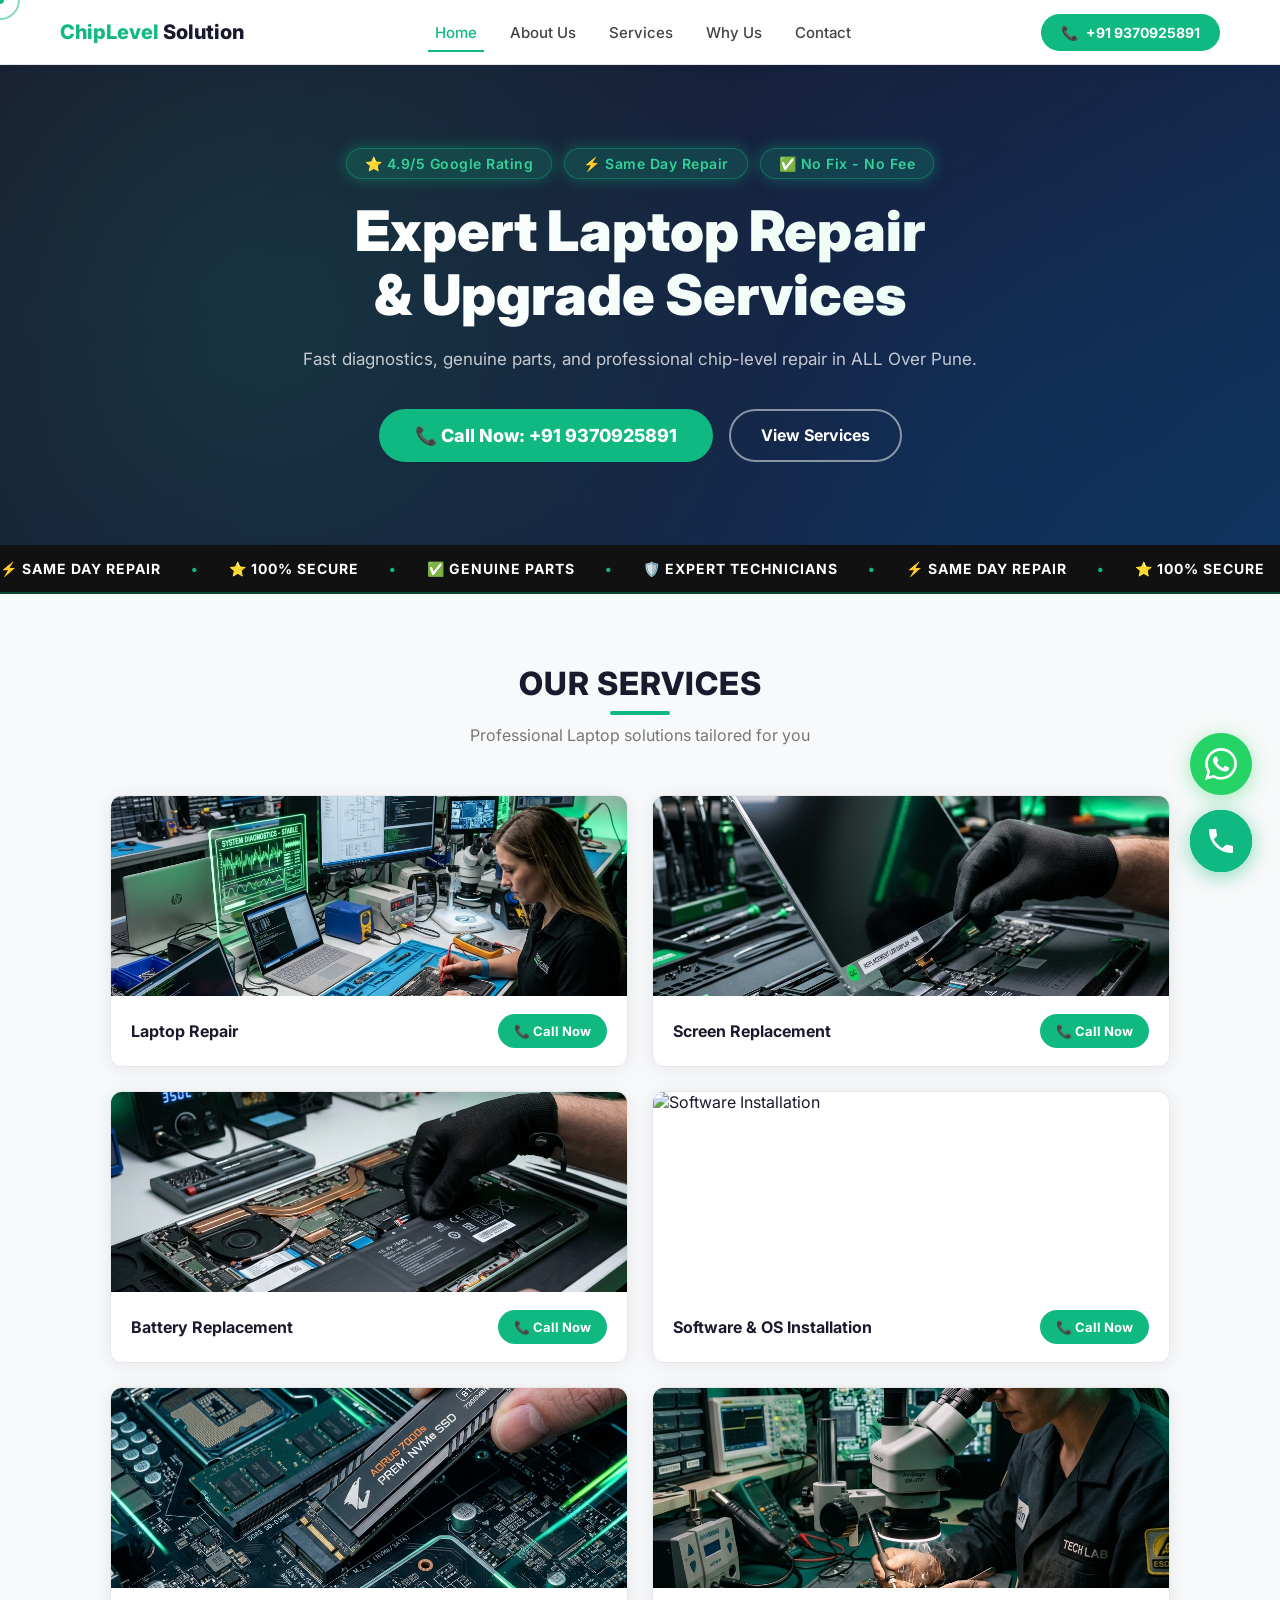
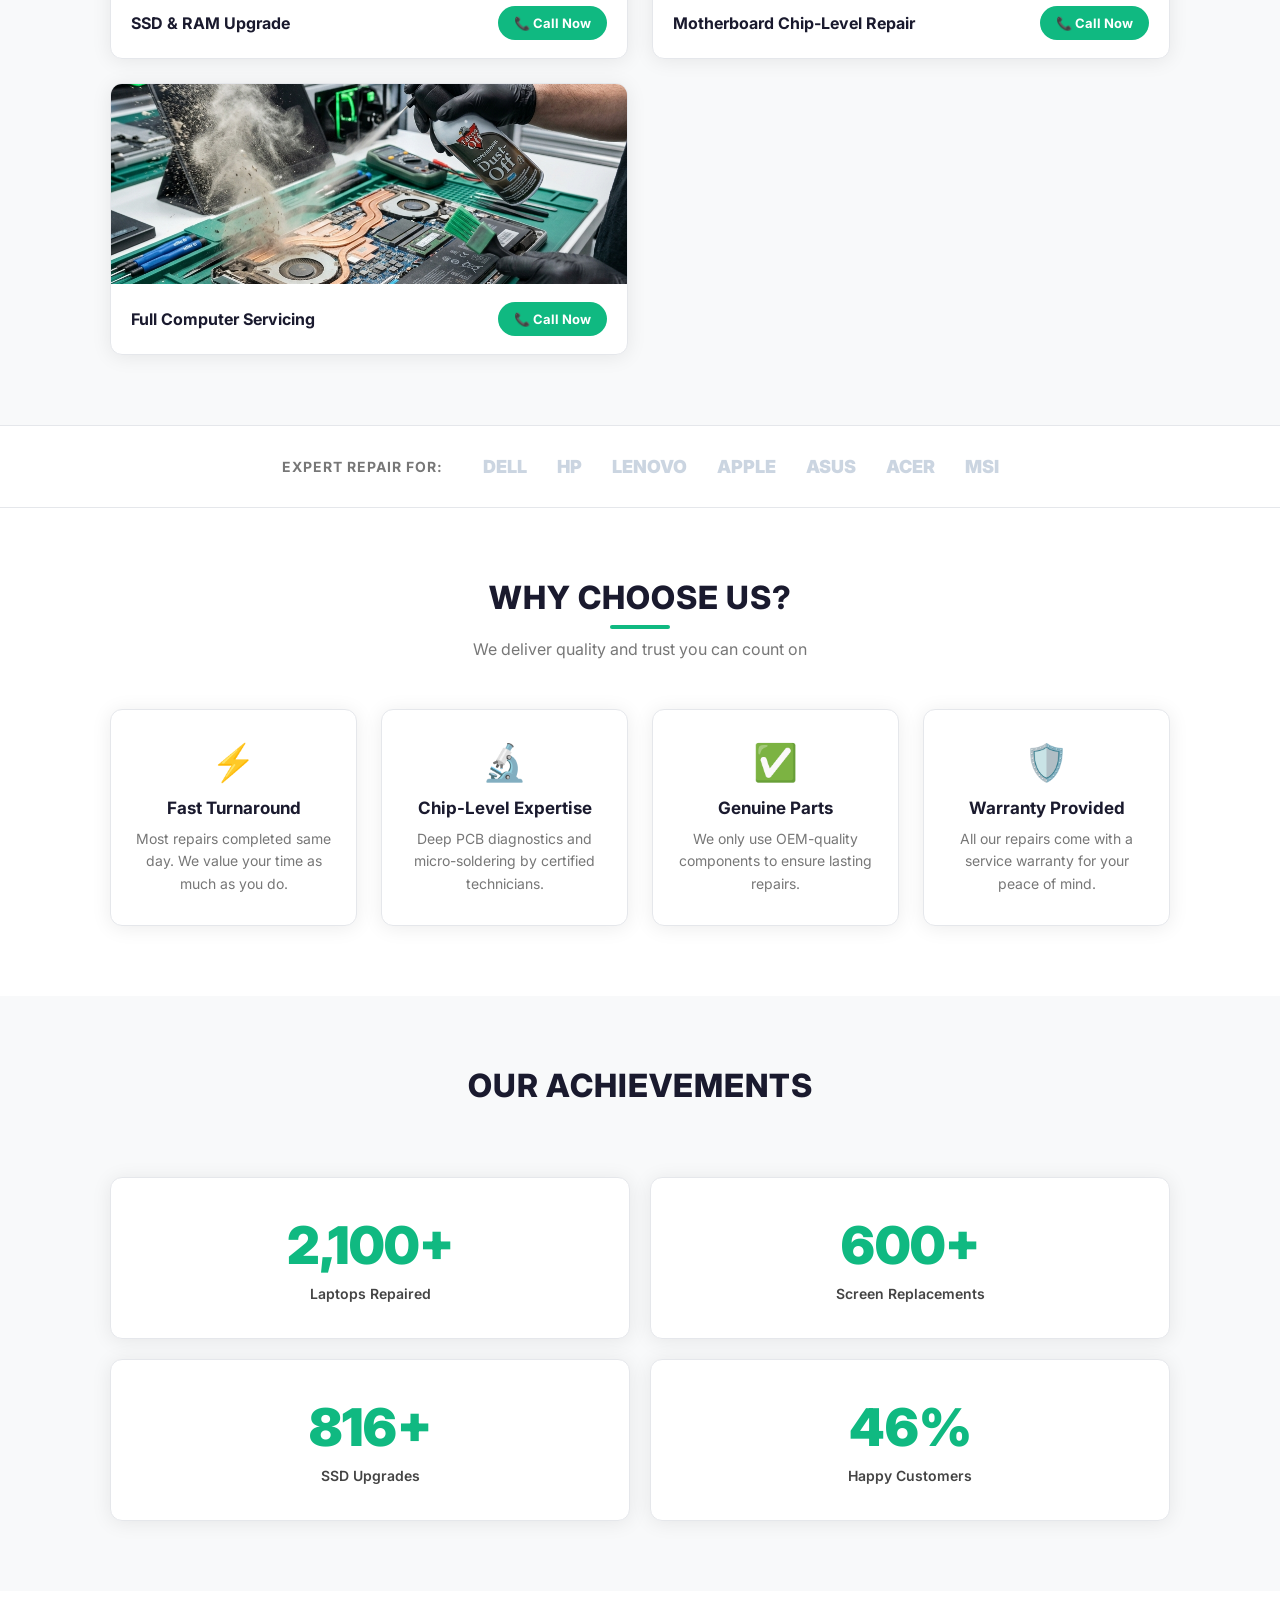
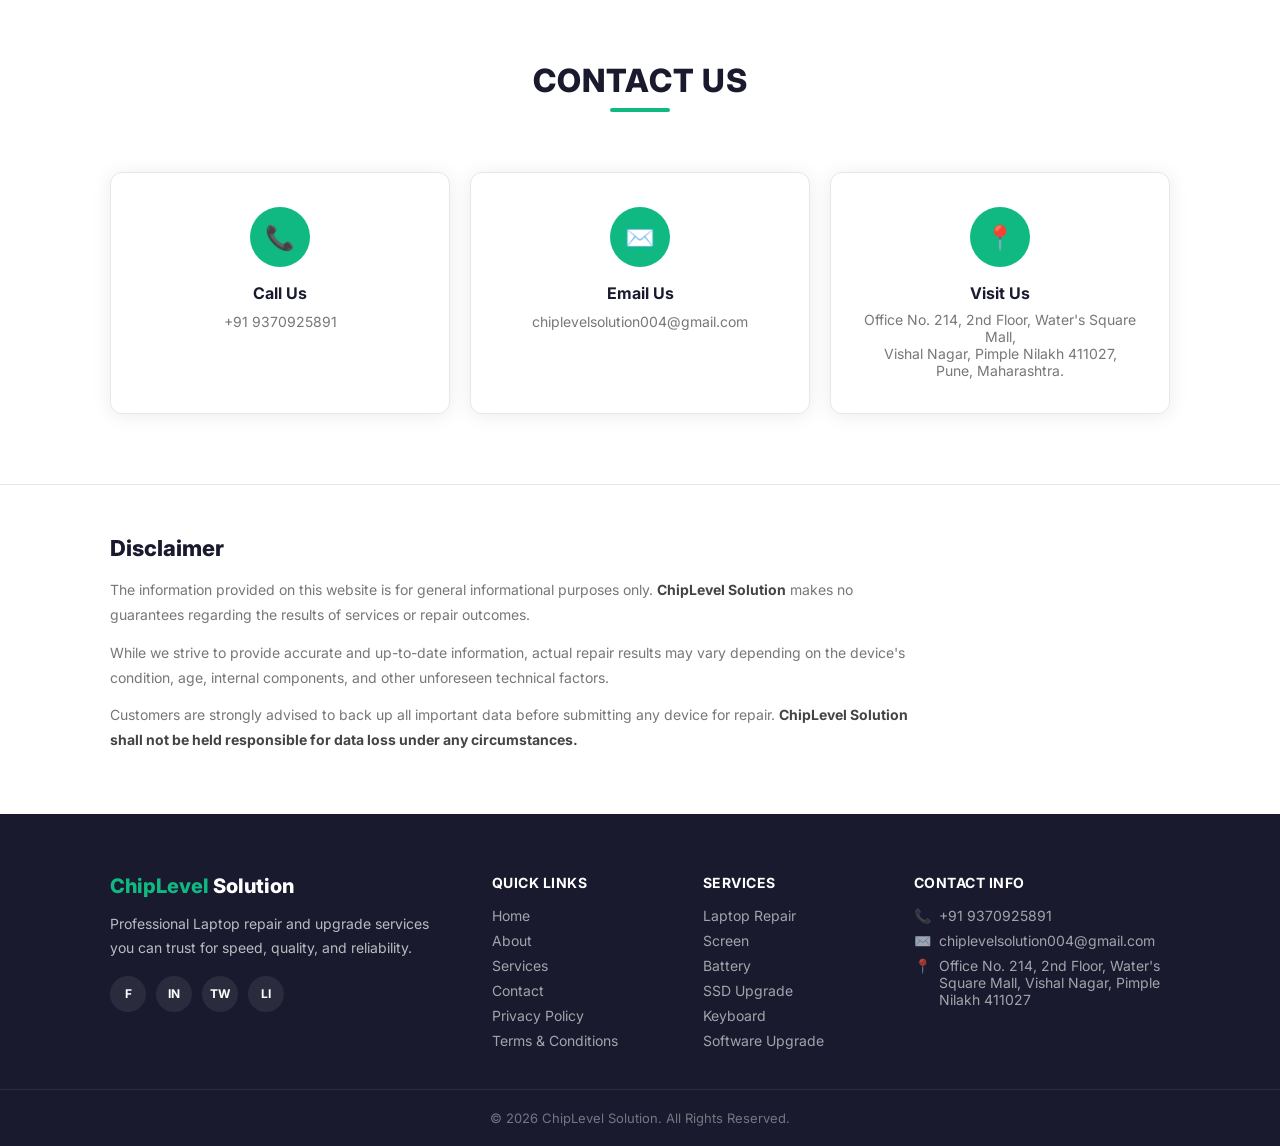
==== index.html @ a58db61e "Update index.html removing loading time" ====
<!DOCTYPE html>
<html lang="en">

<head>
    <meta charset="UTF-8">
    <meta name="viewport" content="width=device-width, initial-scale=1.0">
    <meta name="description"
        content="ChipLevel Solution - Professional Laptop Repair & Upgrade Services in Kothrud, Pune. Screen replacement, battery repair, motherboard fix and more.">
    <title>ChipLevel Solution - Expert Laptop Repair Pune</title>
    <link rel="stylesheet" href="style.css">
    <link rel="preconnect" href="https://fonts.googleapis.com">
    <link href="https://fonts.googleapis.com/css2?family=Inter:wght@400;500;600;700;800;900&display=swap"
        rel="stylesheet">
    <!-- AOS Animation CSS -->
    <link href="https://unpkg.com/aos@2.3.1/dist/aos.css" rel="stylesheet">
    <meta name="theme-color" content="#10b981">

    <!-- ✅ PASTE GOOGLE TAG HERE -->
    <script async src="https://www.googletagmanager.com/gtag/js?id=AW-18111789232"></script>
    <script>
        window.dataLayer = window.dataLayer || [];
        function gtag(){dataLayer.push(arguments);}
        gtag('js', new Date());
        gtag('config', 'AW-18111789232');
    </script>
</head>

<body>
    <!-- Scroll Progress -->
    <div id="scroll-progress"></div>

    <!-- Custom Cursor -->
    <div class="cursor-dot" id="cursor-dot"></div>
    <div class="cursor-outline" id="cursor-outline"></div>

    <!-- ===== NAVBAR ===== -->
    <header class="navbar" id="navbar">
        <div class="nav-container">
            <a href="#home" class="brand-logo">
                <span class="brand-primary">ChipLevel</span><span class="brand-secondary"> Solution</span>
            </a>
            <nav class="nav-links" id="nav-links">
                <a href="#home" class="nav-link active">Home</a>
                <a href="#about" class="nav-link">About Us</a>
                <a href="#services" class="nav-link">Services</a>
                <a href="#why-us" class="nav-link">Why Us</a>
                <a href="#contact" class="nav-link">Contact</a>
            </nav>
            <a href="tel:9370925891" class="nav-call-btn">
                <span class="call-icon">📞</span> +91 9370925891
            </a>
            <button class="hamburger" id="hamburger" aria-label="Toggle menu">
                <span></span><span></span><span></span>
            </button>
        </div>
    </header>

    <!-- ===== HERO ===== -->
    <section class="hero" id="home">
        <div id="particles-js" class="particles-container"></div>
        <div class="hero-bg-anim"></div>
        <div class="hero-overlay"></div>
        <div class="hero-content">
            <div class="hero-badges">
                <p class="hero-tagline" data-aos="fade-down" data-aos-delay="100">⭐ 4.9/5 Google Rating</p>
                <p class="hero-tagline" data-aos="fade-down" data-aos-delay="200">⚡ Same Day Repair</p>
                <p class="hero-tagline" data-aos="fade-down" data-aos-delay="300">✅ No Fix - No Fee</p>
            </div>
            <h1 data-aos="fade-up" data-aos-delay="400">Expert Laptop Repair<br>& Upgrade Services</h1>
            <p class="hero-sub" data-aos="fade-up" data-aos-delay="600">Fast diagnostics, genuine parts, and
                professional chip-level repair in ALL Over Pune.
            </p>
            <div class="hero-actions" data-aos="fade-up" data-aos-delay="800">
                <a href="tel:9370925891" class="btn-primary-call">📞 Call Now: +91 9370925891</a>
                <a href="#services" class="btn-outline">View Services</a>
            </div>
        </div>
    </section>

    <!-- ===== INFINITE MARQUEE ===== -->
    <div class="marquee-container">
        <div class="marquee-content">
            <span>⚡ SAME DAY REPAIR</span>
            <span class="dot">•</span>
            <span>⭐ 100% SECURE</span>
            <span class="dot">•</span>
            <span>✅ GENUINE PARTS</span>
            <span class="dot">•</span>
            <span>🛡️ EXPERT TECHNICIANS</span>
            <span class="dot">•</span>
            <span>⚡ SAME DAY REPAIR</span>
            <span class="dot">•</span>
            <span>⭐ 100% SECURE</span>
            <span class="dot">•</span>
            <span>✅ GENUINE PARTS</span>
            <span class="dot">•</span>
            <span>🛡️ EXPERT TECHNICIANS</span>
            <span class="dot">•</span>
        </div>
    </div>

    <!-- ===== OUR SERVICES ===== -->
    <section class="section bg-light" id="services">
        <div class="container">
            <div class="section-header" data-aos="fade-up">
                <h2>OUR SERVICES</h2>
                <p>Professional Laptop solutions tailored for you</p>
            </div>
            <div class="services-grid">
                <div class="service-card" data-aos="fade-up" data-aos-delay="100" data-tilt data-tilt-max="5"
                    data-tilt-glare="true" data-tilt-max-glare="0.2">
                    <img src="professional_general_repair_1777614000352.png"
                        alt="Laptop Repair">
                    <div class="service-info">
                        <h3>Laptop Repair</h3>
                        <a href="tel:9370925891" class="service-call-btn">📞 Call Now</a>
                    </div>
                </div>
                <div class="service-card" data-aos="fade-up" data-aos-delay="200" data-tilt data-tilt-max="5"
                    data-tilt-glare="true" data-tilt-max-glare="0.2">
                    <img src="professional_screen_replacement_1777613704036.png" alt="Screen Replacement">
                    <div class="service-info">
                        <h3>Screen Replacement</h3>
                        <a href="tel:9370925891" class="service-call-btn">📞 Call Now</a>
                    </div>
                </div>
                <div class="service-card" data-aos="fade-up" data-aos-delay="300" data-tilt data-tilt-max="5"
                    data-tilt-glare="true" data-tilt-max-glare="0.2">
                    <img src="professional_battery_repair_1777613832007.png" alt="Battery Repair">
                    <div class="service-info">
                        <h3>Battery Replacement</h3>
                        <a href="tel:9370925891" class="service-call-btn">📞 Call Now</a>
                    </div>
                </div>
                <div class="service-card" data-aos="fade-up" data-aos-delay="400" data-tilt data-tilt-max="5"
                    data-tilt-glare="true" data-tilt-max-glare="0.2">
                    <img src="https://images.unsplash.com/photo-1563206767-5b18f218e8de?w=400&h=250&fit=crop"
                        alt="Software Installation">
                    <div class="service-info">
                        <h3>Software & OS Installation</h3>
                        <a href="tel:9370925891" class="service-call-btn">📞 Call Now</a>
                    </div>
                </div>
                <div class="service-card" data-aos="fade-up" data-aos-delay="500" data-tilt data-tilt-max="5"
                    data-tilt-glare="true" data-tilt-max-glare="0.2">
                    <img src="professional_ssd_upgrade_1777613853849.png" alt="SSD Upgrade">
                    <div class="service-info">
                        <h3>SSD & RAM Upgrade</h3>
                        <a href="tel:9370925891" class="service-call-btn">📞 Call Now</a>
                    </div>
                </div>
                <div class="service-card" data-aos="fade-up" data-aos-delay="600" data-tilt data-tilt-max="5"
                    data-tilt-glare="true" data-tilt-max-glare="0.2">
                    <img src="professional_motherboard_repair_1777613925359.png" alt="Motherboard Chip-Level Repair">
                    <div class="service-info">
                        <h3>Motherboard Chip-Level Repair</h3>
                        <a href="tel:9370925891" class="service-call-btn">📞 Call Now</a>
                    </div>
                </div>
                <div class="service-card" data-aos="fade-up" data-aos-delay="700" data-tilt data-tilt-max="5"
                    data-tilt-glare="true" data-tilt-max-glare="0.2">
                    <img src="professional_servicing_1777613957988.png" alt="Computer Servicing">
                    <div class="service-info">
                        <h3>Full Computer Servicing</h3>
                        <a href="tel:9370925891" class="service-call-btn">📞 Call Now</a>
                    </div>
                </div>
            </div>
        </div>
    </section>

    <!-- ===== BRANDS WE REPAIR ===== -->
    <div class="brands-section">
        <div class="container">
            <div class="brands-wrapper">
                <span class="brands-title">Expert Repair For:</span>
                <div class="brands-grid">
                    <span>DELL</span>
                    <span>HP</span>
                    <span>LENOVO</span>
                    <span>APPLE</span>
                    <span>ASUS</span>
                    <span>ACER</span>
                    <span>MSI</span>
                </div>
            </div>
        </div>
    </div>

    <!-- ===== WHY US ===== -->
    <section class="section bg-white" id="why-us">
        <div class="container">
            <div class="section-header" data-aos="fade-up">
                <h2>WHY CHOOSE US?</h2>
                <p>We deliver quality and trust you can count on</p>
            </div>
            <div class="why-grid">
                <div class="why-card" data-aos="flip-left" data-aos-delay="100" data-tilt data-tilt-scale="1.05">
                    <div class="why-icon primary">⚡</div>
                    <h3>Fast Turnaround</h3>
                    <p>Most repairs completed same day. We value your time as much as you do.</p>
                </div>
                <div class="why-card" data-aos="flip-left" data-aos-delay="200" data-tilt data-tilt-scale="1.05">
                    <div class="why-icon primary">🔬</div>
                    <h3>Chip-Level Expertise</h3>
                    <p>Deep PCB diagnostics and micro-soldering by certified technicians.</p>
                </div>
                <div class="why-card" data-aos="flip-left" data-aos-delay="300" data-tilt data-tilt-scale="1.05">
                    <div class="why-icon primary">✅</div>
                    <h3>Genuine Parts</h3>
                    <p>We only use OEM-quality components to ensure lasting repairs.</p>
                </div>
                <div class="why-card" data-aos="flip-left" data-aos-delay="400" data-tilt data-tilt-scale="1.05">
                    <div class="why-icon primary">🛡️</div>
                    <h3>Warranty Provided</h3>
                    <p>All our repairs come with a service warranty for your peace of mind.</p>
                </div>
            </div>
        </div>
    </section>

    <!-- ===== ACHIEVEMENTS ===== -->
    <section class="section bg-light" id="about">
        <div class="container">
            <div class="section-header" data-aos="fade-up">
                <h2>OUR ACHIEVEMENTS</h2>
            </div>
            <div class="achievements-grid">
                <div class="achievement-card" data-aos="zoom-in" data-aos-delay="100">
                    <span class="achievement-num">5000+</span>
                    <p>Laptops Repaired</p>
                </div>
                <div class="achievement-card" data-aos="zoom-in" data-aos-delay="200">
                    <span class="achievement-num">1500+</span>
                    <p>Screen Replacements</p>
                </div>
                <div class="achievement-card" data-aos="zoom-in" data-aos-delay="300">
                    <span class="achievement-num">2000+</span>
                    <p>SSD Upgrades</p>
                </div>
                <div class="achievement-card" data-aos="zoom-in" data-aos-delay="400">
                    <span class="achievement-num">99%</span>
                    <p>Happy Customers</p>
                </div>
            </div>
        </div>
    </section>

    <!-- ===== CONTACT US ===== -->
    <section class="section bg-white" id="contact">
        <div class="container">
            <div class="section-header" data-aos="fade-up">
                <h2>CONTACT US</h2>
            </div>
            <div class="contact-grid">
                <div class="contact-card" data-aos="fade-up" data-aos-delay="100" data-tilt data-tilt-scale="1.05">
                    <div class="contact-icon-wrap primary">
                        <span>📞</span>
                    </div>
                    <h3>Call Us</h3>
                    <a href="tel:9370925891">+91 9370925891</a>
                </div>
                <div class="contact-card" data-aos="fade-up" data-aos-delay="200" data-tilt data-tilt-scale="1.05">
                    <div class="contact-icon-wrap primary">
                        <span>✉️</span>
                    </div>
                    <h3>Email Us</h3>
                    <a href="mailto:chiplevelsolution004@gmail.com">chiplevelsolution004@gmail.com</a>
                </div>
                <div class="contact-card" data-aos="fade-up" data-aos-delay="300" data-tilt data-tilt-scale="1.05">
                    <div class="contact-icon-wrap primary">
                        <span>📍</span>
                    </div>
                    <h3>Visit Us</h3>
                    <p>Office No. 214, 2nd Floor, Water's Square Mall,<br>Vishal Nagar, Pimple Nilakh 411027,<br>Pune, Maharashtra.</p>
                </div>
            </div>
        </div>
    </section>

    <!-- ===== DISCLAIMER ===== -->
    <section class="disclaimer-section" data-aos="fade-in">
        <div class="container">
            <h2>Disclaimer</h2>
            <p>The information provided on this website is for general informational purposes only. <strong>ChipLevel
                    Solution</strong> makes no guarantees regarding the results of services or repair outcomes.</p>
            <p>While we strive to provide accurate and up-to-date information, actual repair results may vary depending
                on the device's condition, age, internal components, and other unforeseen technical factors.</p>
            <p>Customers are strongly advised to back up all important data before submitting any device for repair.
                <strong>ChipLevel Solution shall not be held responsible for data loss under any circumstances.</strong>
            </p>
        </div>
    </section>

    <!-- ===== FOOTER ===== -->
    <footer class="site-footer">
        <div class="container footer-grid">
            <div class="footer-col" data-aos="fade-right" data-aos-delay="100">
                <h3 class="footer-brand"><span class="brand-primary">ChipLevel</span> Solution</h3>
                <p>Professional Laptop repair and upgrade services you can trust for speed, quality, and reliability.
                </p>
                <div class="social-links">
                    <a href="#" aria-label="Facebook">f</a>
                    <a href="#" aria-label="Instagram">in</a>
                    <a href="#" aria-label="Twitter">tw</a>
                    <a href="#" aria-label="LinkedIn">li</a>
                </div>
            </div>
            <div class="footer-col" data-aos="fade-right" data-aos-delay="200">
                <h4>Quick Links</h4>
                <ul>
                    <li><a href="#home">Home</a></li>
                    <li><a href="#about">About</a></li>
                    <li><a href="#services">Services</a></li>
                    <li><a href="#contact">Contact</a></li>
                    <li><a href="#">Privacy Policy</a></li>
                    <li><a href="#">Terms & Conditions</a></li>
                </ul>
            </div>
            <div class="footer-col" data-aos="fade-left" data-aos-delay="300">
                <h4>Services</h4>
                <ul>
                    <li>Laptop Repair</li>
                    <li>Screen</li>
                    <li>Battery</li>
                    <li>SSD Upgrade</li>
                    <li>Keyboard</li>
                    <li>Software Upgrade</li>
                </ul>
            </div>
            <div class="footer-col" data-aos="fade-left" data-aos-delay="400">
                <h4>Contact Info</h4>
                <ul class="contact-info-list">
                    <li><span>📞</span> <a href="tel:9370925891">+91 9370925891</a></li>
                    <li><span>✉️</span> <a
                            href="mailto:chiplevelsolution004@gmail.com">chiplevelsolution004@gmail.com</a></li>
                    <li><span>📍</span> Office No. 214, 2nd Floor, Water's Square Mall, Vishal Nagar, Pimple Nilakh 411027</li>
                </ul>
            </div>
        </div>
        <div class="footer-bottom">
            <p>© 2026 ChipLevel Solution. All Rights Reserved.</p>
        </div>
    </footer>

    <!-- ===== FLOATING BUTTONS ===== -->
    <div class="fab-container">
        <a href="https://wa.me/919370925891?text=Hello%20ChipLevel%20Solution,%20I%20need%20help%20with%20my%20laptop."
            class="fab-whatsapp" aria-label="Chat on WhatsApp">
            <span class="fab-icon">
                <svg xmlns="http://www.w3.org/2000/svg" width="32" height="32" viewBox="0 0 24 24" fill="white">
                    <path
                        d="M17.472 14.382c-.297-.149-1.758-.867-2.03-.967-.273-.099-.471-.148-.67.15-.197.297-.767.966-.94 1.164-.173.199-.347.223-.644.075-.297-.15-1.255-.463-2.39-1.475-.883-.788-1.48-1.761-1.653-2.059-.173-.297-.018-.458.13-.606.134-.133.298-.347.446-.52.149-.174.198-.298.298-.497.099-.198.05-.371-.025-.52-.075-.149-.669-1.612-.916-2.207-.242-.579-.487-.5-.669-.51-.173-.008-.371-.01-.57-.01-.198 0-.52.074-.792.372-.272.297-1.04 1.016-1.04 2.479 0 1.462 1.065 2.875 1.213 3.074.149.198 2.096 3.2 5.077 4.487.709.306 1.262.489 1.694.625.712.227 1.36.195 1.871.118.571-.085 1.758-.719 2.006-1.413.248-.694.248-1.289.173-1.413-.074-.124-.272-.198-.57-.347m-5.421 7.403h-.004a9.87 9.87 0 01-5.031-1.378l-.361-.214-3.741.982.998-3.648-.235-.374a9.86 9.86 0 01-1.51-5.26c.001-5.45 4.436-9.884 9.888-9.884 2.64 0 5.122 1.03 6.988 2.898a9.825 9.825 0 012.893 6.994c-.003 5.45-4.437 9.884-9.885 9.884m8.413-18.297A11.815 11.815 0 0012.05 0C5.495 0 .16 5.335.157 11.892c0 2.096.547 4.142 1.588 5.945L.057 24l6.305-1.654a11.882 11.882 0 005.683 1.448h.005c6.554 0 11.89-5.335 11.893-11.893a11.821 11.821 0 00-3.48-8.413Z" />
                </svg>
            </span>
        </a>
        <a href="tel:9370925891" class="fab-call" id="fab-call" aria-label="Call Now">
            <span class="fab-icon">
                <svg xmlns="http://www.w3.org/2000/svg" width="28" height="28" viewBox="0 0 24 24" fill="white">
                    <path d="M20 15.5c-1.2 0-2.4-.2-3.6-.6-.3-.1-.7 0-1 .2l-2.2 2.2c-2.8-1.4-5.1-3.8-6.6-6.6l2.2-2.2c.3-.3.4-.7.2-1-.3-1.1-.5-2.3-.5-3.5 0-.6-.4-1-1-1H4c-.6 0-1 .4-1 1 0 9.4 7.6 17 17 17 .6 0 1-.4 1-1v-3.5c0-.6-.4-1-1-1z"/>
                </svg>
            </span>
            <span class="fab-ripple"></span>
            <span class="fab-ripple delay"></span>
        </a>
    </div>

    <!-- Scripts -->
    <!-- AOS JS -->
    <script src="https://unpkg.com/aos@2.3.1/dist/aos.js"></script>
    <!-- Vanilla Tilt JS -->
    <script src="https://cdnjs.cloudflare.com/ajax/libs/vanilla-tilt/1.8.0/vanilla-tilt.min.js"></script>
    <!-- Particles JS -->
    <script src="https://cdn.jsdelivr.net/particles.js/2.0.0/particles.min.js"></script>
    <!-- GSAP for magnetic hover -->
    <script src="https://cdnjs.cloudflare.com/ajax/libs/gsap/3.12.2/gsap.min.js"></script>
    <!-- Custom JS -->
    <script src="script.js"></script>
</body>

</html>
---- style.css ----
/* ============================
   CHIPLEVEL SOLUTION - STYLE.CSS
   ============================= */

@import url('https://fonts.googleapis.com/css2?family=Inter:wght@400;500;600;700;800;900&display=swap');

* {
    margin: 0;
    padding: 0;
    box-sizing: border-box;
    scroll-behavior: smooth;
}

html, body {
    max-width: 100%;
    overflow-x: hidden;
}

:root {
    --primary: #10b981;
    --primary-dark: #059669;
    --primary-light: #ecfdf5;
    --white: #ffffff;
    --light: #f8f9fa;
    --text-dark: #1a1a2e;
    --text-mid: #444;
    --text-light: #777;
    --border: #e5e7eb;
    --shadow: 0 2px 20px rgba(0, 0, 0, 0.08);
    --shadow-hover: 0 8px 30px rgba(0, 0, 0, 0.14);
    --radius: 12px;
}

body {
    font-family: 'Inter', sans-serif;
    color: var(--text-dark);
    background: var(--white);
    overflow-x: hidden;
}

/* ===== UTILITIES ===== */
.container {
    max-width: 1100px;
    margin: 0 auto;
    padding: 0 20px;
}

.section {
    padding: 70px 0;
}

.bg-light {
    background: var(--light);
}

.bg-white {
    background: var(--white);
}

.section-header {
    text-align: center;
    margin-bottom: 50px;
}

.section-header h2 {
    font-size: 32px;
    font-weight: 800;
    color: var(--text-dark);
    letter-spacing: 1px;
    margin-bottom: 10px;
}

.section-header p {
    color: var(--text-light);
    font-size: 16px;
}

/* ===== NAVBAR ===== */
.navbar {
    position: sticky;
    top: 0;
    z-index: 1000;
    background: var(--white);
    border-bottom: 1px solid var(--border);
    box-shadow: 0 1px 10px rgba(0, 0, 0, 0.06);
}

.nav-container {
    max-width: 1200px;
    margin: 0 auto;
    padding: 0 20px;
    display: flex;
    align-items: center;
    justify-content: space-between;
    height: 64px;
}

.brand-logo {
    text-decoration: none;
    font-size: 20px;
    font-weight: 800;
}

.brand-primary {
    color: var(--primary);
}

.brand-secondary {
    color: var(--text-dark);
}

.nav-links {
    display: flex;
    gap: 5px;
}

.nav-link {
    text-decoration: none;
    color: var(--text-mid);
    font-size: 15px;
    font-weight: 500;
    padding: 8px 14px;
    border-radius: 6px;
    transition: all 0.2s;
}

.nav-link:hover,
.nav-link.active {
    color: var(--primary);
}

.nav-link {
    position: relative;
}

.nav-link::after {
    content: '';
    position: absolute;
    width: 0;
    height: 2px;
    bottom: -2px;
    left: 50%;
    background-color: var(--primary);
    transition: all 0.3s cubic-bezier(0.25, 1, 0.5, 1);
    transform: translateX(-50%);
}

.nav-link:hover::after,
.nav-link.active::after {
    width: 80%;
}

.nav-call-btn {
    display: inline-flex;
    align-items: center;
    gap: 8px;
    background: var(--primary);
    color: white;
    text-decoration: none;
    font-weight: 700;
    font-size: 14px;
    padding: 10px 20px;
    border-radius: 50px;
    transition: background 0.2s, transform 0.2s;
    white-space: nowrap;
}

.nav-call-btn:hover {
    background: var(--primary-dark);
    transform: translateY(-1px);
}

.hamburger {
    display: none;
    flex-direction: column;
    gap: 5px;
    background: none;
    border: none;
    cursor: pointer;
    padding: 5px;
}

.hamburger span {
    display: block;
    width: 24px;
    height: 2px;
    background: var(--text-dark);
    border-radius: 2px;
    transition: 0.3s;
}

/* ===== HERO ===== */
.hero {
    position: relative;
    min-height: 480px;
    display: flex;
    align-items: center;
    justify-content: center;
    background: linear-gradient(135deg, #1a1a2e 0%, #16213e 60%, #0f3460 100%);
    text-align: center;
    padding: 80px 20px;
    overflow: hidden;
}

.hero-bg-anim {
    position: absolute;
    inset: -5%;
    width: 110%;
    height: 110%;
    background: url('https://images.unsplash.com/photo-1588872657578-7efd1f1555ed?w=1400&fit=crop') center/cover no-repeat;
    opacity: 0.15;
    animation: zoomBg 20s infinite alternate linear;
}

@keyframes zoomBg {
    from {
        transform: scale(1);
    }

    to {
        transform: scale(1.15);
    }
}

.hero-overlay {
    position: absolute;
    inset: 0;
    background: radial-gradient(circle at 20% 50%, rgba(16, 185, 129, 0.15) 0%, transparent 50%),
        radial-gradient(circle at 80% 80%, rgba(15, 52, 96, 0.5) 0%, transparent 50%);
    z-index: 0;
    animation: pulseOverlay 8s infinite alternate ease-in-out;
}

@keyframes pulseOverlay {
    from {
        opacity: 0.5;
    }

    to {
        opacity: 1;
    }
}

.hero-content {
    position: relative;
    z-index: 1;
    max-width: 750px;
}

.hero-badges {
    display: flex;
    flex-wrap: wrap;
    gap: 12px;
    justify-content: center;
    margin-bottom: 20px;
}

.hero-tagline {
    display: inline-block;
    background: rgba(16, 185, 129, 0.2);
    border: 1px solid rgba(16, 185, 129, 0.4);
    color: #34d399;
    font-size: 14px;
    font-weight: 600;
    padding: 6px 18px;
    border-radius: 50px;
    letter-spacing: 0.5px;
    box-shadow: 0 0 15px rgba(16, 185, 129, 0.4);
    animation: floatingTag 3s ease-in-out infinite;
}

.hero-tagline:nth-child(2) {
    animation-delay: 1.5s;
}

@keyframes floatingTag {
    0% {
        transform: translateY(0);
    }

    50% {
        transform: translateY(-5px);
    }

    100% {
        transform: translateY(0);
    }
}

.hero-content h1 {
    font-size: clamp(32px, 6vw, 56px);
    font-weight: 900;
    line-height: 1.15;
    margin-bottom: 18px;

    background: linear-gradient(90deg, #fff, #ecfdf5, #a7f3d0, #fff);
    background-size: 300% 100%;
    -webkit-background-clip: text;
    background-clip: text;
    -webkit-text-fill-color: transparent;
    animation: textShine 8s infinite linear;
}

@keyframes textShine {
    0% {
        background-position: 100% 50%;
    }

    100% {
        background-position: -200% 50%;
    }
}

.hero-sub {
    color: rgba(255, 255, 255, 0.75);
    font-size: 17px;
    margin-bottom: 36px;
    line-height: 1.6;
}

.hero-actions {
    display: flex;
    gap: 16px;
    justify-content: center;
    flex-wrap: wrap;
}

.btn-primary-call {
    display: inline-flex;
    align-items: center;
    gap: 8px;
    background: var(--primary);
    color: white;
    text-decoration: none;
    font-weight: 800;
    font-size: 18px;
    padding: 16px 36px;
    border-radius: 50px;
    animation: heroPulse 1.4s infinite;
    transition: background 0.2s;
}

.btn-primary-call:hover {
    background: var(--primary-dark);
}

@keyframes heroPulse {
    0% {
        box-shadow: 0 0 0 0 rgba(16, 185, 129, 0.7);
        transform: scale(1);
    }

    50% {
        box-shadow: 0 0 0 18px rgba(16, 185, 129, 0);
        transform: scale(1.04);
    }

    100% {
        box-shadow: 0 0 0 0 rgba(16, 185, 129, 0);
        transform: scale(1);
    }
}

.btn-outline {
    display: inline-flex;
    align-items: center;
    gap: 8px;
    border: 2px solid rgba(255, 255, 255, 0.5);
    color: white;
    text-decoration: none;
    font-weight: 700;
    font-size: 16px;
    padding: 14px 30px;
    border-radius: 50px;
    transition: all 0.2s;
}

.btn-outline:hover {
    background: rgba(255, 255, 255, 0.15);
    border-color: white;
}

/* ===== SERVICES GRID ===== */
.services-grid {
    display: grid;
    grid-template-columns: repeat(2, 1fr);
    gap: 24px;
}

.service-card {
    background: var(--white);
    border-radius: var(--radius);
    overflow: hidden;
    box-shadow: var(--shadow);
    border: 1px solid var(--border);
    transition: box-shadow 0.3s, transform 0.3s;
}

.service-card:hover {
    box-shadow: var(--shadow-hover);
    transform: translateY(-4px);
}

.service-card img {
    width: 100%;
    height: 200px;
    object-fit: cover;
    display: block;
    transition: transform 0.6s cubic-bezier(0.25, 1, 0.5, 1);
}

.service-card:hover img {
    transform: scale(1.08);
}

.service-info {
    padding: 18px 20px;
    display: flex;
    align-items: center;
    justify-content: space-between;
    flex-wrap: wrap;
    gap: 12px;
}

.service-info h3 {
    font-size: 16px;
    font-weight: 700;
    color: var(--text-dark);
}

.service-call-btn {
    display: inline-flex;
    align-items: center;
    gap: 6px;
    background: var(--primary);
    color: white;
    text-decoration: none;
    font-size: 13px;
    font-weight: 700;
    padding: 9px 16px;
    border-radius: 50px;
    transition: background 0.2s, transform 0.2s;
    white-space: nowrap;
}

.service-call-btn:hover {
    background: var(--primary-dark);
    transform: scale(1.04);
}

/* ===== BRANDS BAR ===== */
.brands-section {
    background: var(--white);
    padding: 30px 0;
    border-top: 1px solid var(--border);
    border-bottom: 1px solid var(--border);
}

.brands-wrapper {
    display: flex;
    align-items: center;
    justify-content: center;
    gap: 40px;
    flex-wrap: wrap;
}

.brands-title {
    font-size: 14px;
    font-weight: 700;
    color: var(--text-light);
    text-transform: uppercase;
    letter-spacing: 1px;
}

.brands-grid {
    display: flex;
    gap: 30px;
    align-items: center;
    flex-wrap: wrap;
    justify-content: center;
}

.brands-grid span {
    font-size: 18px;
    font-weight: 900;
    color: #cbd5e1;
    transition: color 0.3s;
    user-select: none;
}

.brands-grid span:hover {
    color: var(--primary);
}

@media (max-width: 768px) {
    .brands-wrapper {
        flex-direction: column;
        gap: 20px;
    }
}

/* ===== WHY US ===== */
.why-grid {
    display: grid;
    grid-template-columns: repeat(auto-fit, minmax(220px, 1fr));
    gap: 24px;
}

.why-card {
    background: var(--white);
    border: 1px solid var(--border);
    border-radius: var(--radius);
    padding: 30px 24px;
    text-align: center;
    box-shadow: var(--shadow);
    transition: transform 0.3s, box-shadow 0.3s;
}

.why-card:hover {
    transform: translateY(-4px);
    box-shadow: var(--shadow-hover);
}

.why-icon {
    font-size: 36px;
    margin-bottom: 14px;
}

.why-card h3 {
    font-size: 17px;
    font-weight: 700;
    margin-bottom: 10px;
    color: var(--text-dark);
}

.why-card p {
    font-size: 14px;
    color: var(--text-light);
    line-height: 1.6;
}

/* ===== ACHIEVEMENTS ===== */
.achievements-grid {
    display: grid;
    grid-template-columns: repeat(2, 1fr);
    gap: 20px;
}

.achievement-card {
    background: var(--white);
    border: 1px solid var(--border);
    border-radius: var(--radius);
    padding: 36px 20px;
    text-align: center;
    box-shadow: var(--shadow);
    transition: transform 0.3s;
}

.achievement-card:hover {
    transform: translateY(-3px);
}

.achievement-num {
    display: block;
    font-size: clamp(36px, 6vw, 52px);
    font-weight: 900;
    color: var(--primary);
    margin-bottom: 8px;
}

.achievement-card p {
    font-size: 14px;
    color: var(--text-mid);
    font-weight: 600;
}

/* ===== CONTACT ===== */
.contact-grid {
    display: grid;
    grid-template-columns: repeat(auto-fit, minmax(220px, 1fr));
    gap: 20px;
}

.contact-card {
    background: var(--white);
    border: 1px solid var(--border);
    border-radius: var(--radius);
    padding: 34px 20px;
    text-align: center;
    box-shadow: var(--shadow);
    transition: transform 0.3s;
}

.contact-card:hover {
    transform: translateY(-3px);
}

.contact-icon-wrap {
    width: 60px;
    height: 60px;
    border-radius: 50%;
    display: flex;
    align-items: center;
    justify-content: center;
    font-size: 24px;
    margin: 0 auto 16px;
}

.contact-icon-wrap.primary {
    background: var(--primary);
}

.contact-card h3 {
    font-size: 16px;
    font-weight: 700;
    margin-bottom: 8px;
    color: var(--text-dark);
}

.contact-card a,
.contact-card p {
    color: var(--text-light);
    font-size: 14px;
    text-decoration: none;
}

.contact-card a:hover {
    color: var(--primary);
}

/* ===== DISCLAIMER ===== */
.disclaimer-section {
    padding: 50px 0;
    background: #fff;
    border-top: 1px solid var(--border);
}

.disclaimer-section h2 {
    font-size: 22px;
    font-weight: 800;
    margin-bottom: 16px;
    color: var(--text-dark);
}

.disclaimer-section p {
    font-size: 14px;
    color: var(--text-light);
    line-height: 1.8;
    margin-bottom: 12px;
    max-width: 800px;
}

.disclaimer-section strong {
    color: var(--text-mid);
}

/* ===== FOOTER ===== */
.site-footer {
    background: #1a1a2e;
    color: rgba(255, 255, 255, 0.7);
    padding: 60px 0 0;
}

.footer-grid {
    display: grid;
    grid-template-columns: 2fr 1fr 1fr 1.5fr;
    gap: 40px;
    padding-bottom: 40px;
}

.footer-brand {
    font-size: 20px;
    font-weight: 800;
    margin-bottom: 14px;
    color: white;
}

.footer-col p {
    font-size: 14px;
    line-height: 1.7;
    margin-bottom: 16px;
}

.social-links {
    display: flex;
    gap: 10px;
}

.social-links a {
    width: 36px;
    height: 36px;
    background: rgba(255, 255, 255, 0.08);
    border-radius: 50%;
    display: flex;
    align-items: center;
    justify-content: center;
    text-decoration: none;
    color: white;
    font-size: 12px;
    font-weight: 700;
    transition: background 0.2s;
    text-transform: uppercase;
}

.social-links a:hover {
    background: var(--primary);
}

.footer-col h4 {
    font-size: 14px;
    font-weight: 700;
    color: white;
    margin-bottom: 16px;
    text-transform: uppercase;
    letter-spacing: 0.5px;
}

.footer-col ul {
    list-style: none;
    display: flex;
    flex-direction: column;
    gap: 8px;
}

.footer-col ul li,
.footer-col ul li a {
    font-size: 14px;
    color: rgba(255, 255, 255, 0.6);
    text-decoration: none;
    transition: color 0.2s;
}

.footer-col ul li a:hover {
    color: var(--primary);
}

.contact-info-list li {
    display: flex;
    gap: 8px;
    align-items: flex-start;
}

.contact-info-list span {
    font-size: 14px;
}

.footer-bottom {
    border-top: 1px solid rgba(255, 255, 255, 0.08);
    text-align: center;
    padding: 20px;
    font-size: 13px;
    color: rgba(255, 255, 255, 0.4);
}

/* ===== FLOATING BUTTONS ===== */
.fab-container {
    position: fixed;
    bottom: 28px;
    right: 28px;
    z-index: 9999;
    display: flex;
    flex-direction: column;
    gap: 15px;
}

.fab-call,
.fab-whatsapp {
    width: 62px;
    height: 62px;
    border-radius: 50%;
    display: flex;
    align-items: center;
    justify-content: center;
    text-decoration: none;
    transition: transform 0.3s;
    box-shadow: 0 4px 20px rgba(0, 0, 0, 0.2);
}

.fab-call {
    background: var(--primary);
    box-shadow: 0 4px 20px rgba(16, 185, 129, 0.5);
    animation: fabPop 0.5s ease 1s both, fabBounce 1.6s ease 1.5s infinite;
    position: relative;
}

.fab-whatsapp {
    background: #25d366;
    box-shadow: 0 4px 20px rgba(37, 211, 102, 0.4);
    position: relative;
}

.fab-call:hover,
.fab-whatsapp:hover {
    transform: scale(1.1);
}

.fab-icon {
    display: flex;
    align-items: center;
    justify-content: center;
    font-size: 26px;
    line-height: 1;
}

.fab-icon svg {
    width: 32px;
    height: 32px;
}

.fab-ripple {
    position: absolute;
    width: 100%;
    height: 100%;
    border-radius: 50%;
    border: 2px solid var(--primary);
    animation: ripple 1.6s infinite;
}

.fab-ripple.delay {
    animation-delay: 0.6s;
}

@keyframes fabBounce {

    0%,
    100% {
        transform: scale(1);
    }

    50% {
        transform: scale(1.1);
    }
}

@keyframes ripple {
    0% {
        transform: scale(1);
        opacity: 0.8;
    }

    100% {
        transform: scale(2.2);
        opacity: 0;
    }
}

/* ===== ANIMATIONS ===== */

/* Section heading animated red underline */
.section-header h2 {
    display: inline-block;
    position: relative;
    padding-bottom: 12px;
}

.section-header h2::after {
    content: '';
    position: absolute;
    bottom: 0;
    left: 50%;
    transform: translateX(-50%);
    width: 0;
    height: 4px;
    background: var(--primary);
    border-radius: 2px;
    transition: width 0.7s ease;
}

.section-header h2.line-visible::after {
    width: 60px;
}

/* Shimmer on service call buttons */
.service-call-btn {
    position: relative;
    overflow: hidden;
}

.service-call-btn::after {
    content: '';
    position: absolute;
    top: 0;
    left: -80%;
    width: 50%;
    height: 100%;
    background: linear-gradient(to right, transparent, rgba(255, 255, 255, 0.3), transparent);
    transform: skewX(-20deg);
    animation: shimmer 2.5s infinite;
}

@keyframes shimmer {
    0% {
        left: -80%;
    }

    100% {
        left: 160%;
    }
}

/* Stagger fade-in delays for cards */
.service-card:nth-child(1) {
    transition-delay: 0s;
}

.service-card:nth-child(2) {
    transition-delay: 0.1s;
}

.service-card:nth-child(3) {
    transition-delay: 0.2s;
}

.service-card:nth-child(4) {
    transition-delay: 0.3s;
}

.service-card:nth-child(5) {
    transition-delay: 0.4s;
}

.service-card:nth-child(6) {
    transition-delay: 0.5s;
}

.service-card:nth-child(7) {
    transition-delay: 0.6s;
}

/* Achievement number pulse on reveal */
@keyframes countPop {
    0% {
        transform: scale(0.5);
        opacity: 0;
    }

    70% {
        transform: scale(1.15);
    }

    100% {
        transform: scale(1);
        opacity: 1;
    }
}

.achievement-num.pop {
    animation: countPop 0.6s ease forwards;
}

/* Why-us icon bounce */
.why-card:hover .why-icon {
    animation: bounce 0.5s ease;
}

@keyframes bounce {
    0% {
        transform: translateY(0);
    }

    40% {
        transform: translateY(-10px);
    }

    70% {
        transform: translateY(-5px);
    }

    100% {
        transform: translateY(0);
    }
}

/* Navbar animated border bottom on scroll */
.navbar.scrolled {
    border-bottom: 2px solid var(--primary);
}

/* Contact card icon spin on hover */
.contact-card:hover .contact-icon-wrap {
    animation: spin 0.5s ease;
}

@keyframes spin {
    from {
        transform: rotate(0deg);
    }

    to {
        transform: rotate(360deg);
    }
}

/* FAB entrance pop */
@keyframes fabPop {
    0% {
        transform: scale(0);
        opacity: 0;
    }

    80% {
        transform: scale(1.15);
    }

    100% {
        transform: scale(1);
        opacity: 1;
    }
}

/* Removed redundant animation declaration */

/* ===== 100% ADVANCED ANIMATION OVERHAUL ===== */

/* Inherit No Cursor */
body {
    cursor: none;
}

a,
button,
input,
textarea {
    cursor: none !important;
}

/* Custom Cursor */
.cursor-dot {
    position: fixed;
    top: 0;
    left: 0;
    width: 8px;
    height: 8px;
    background-color: var(--primary);
    border-radius: 50%;
    transform: translate(-50%, -50%);
    pointer-events: none;
    z-index: 10000;
    transition: transform 0.1s;
}

.cursor-outline {
    position: fixed;
    top: 0;
    left: 0;
    width: 40px;
    height: 40px;
    border: 2px solid rgba(16, 185, 129, 0.5);
    border-radius: 50%;
    transform: translate(-50%, -50%);
    pointer-events: none;
    z-index: 9999;
    transition: transform 0.15s ease-out, width 0.2s, height 0.2s;
}

/* Scroll Progress Bar */
#scroll-progress {
    position: fixed;
    top: 0;
    left: 0;
    width: 0%;
    height: 3px;
    background-color: var(--primary);
    z-index: 10001;
    box-shadow: 0 0 10px var(--primary);
}

/* Preloader */
#preloader {
    position: fixed;
    inset: 0;
    background: #111;
    z-index: 99999;
    display: flex;
    align-items: center;
    justify-content: center;
    transition: transform 0.8s cubic-bezier(0.77, 0, 0.175, 1);
}

.preloader-content {
    display: flex;
    flex-direction: column;
    align-items: center;
    gap: 15px;
}

.loader-line {
    width: 150px;
    height: 2px;
    background: rgba(255, 255, 255, 0.1);
    position: relative;
    overflow: hidden;
}

.loader-line::after {
    content: '';
    position: absolute;
    left: 0;
    top: 0;
    height: 100%;
    width: 50%;
    background: var(--primary);
    animation: loaderSweep 1s infinite ease-in-out alternate;
}

@keyframes loaderSweep {
    0% {
        left: -50%;
    }

    100% {
        left: 100%;
    }
}

/* Particles Hero Container */
.particles-container {
    position: absolute;
    inset: 0;
    z-index: 0;
}

/* Infinite Marquee */
.marquee-container {
    background: #111;
    color: white;
    padding: 15px 0;
    overflow: hidden;
    position: relative;
    display: flex;
    align-items: center;
    border-bottom: 2px solid rgba(16, 185, 129, 0.3);
}

.marquee-content {
    display: flex;
    white-space: nowrap;
    animation: scrollMarquee 20s linear infinite;
    gap: 30px;
    font-weight: 700;
    font-size: 14px;
    letter-spacing: 1px;
}

.marquee-content .dot {
    color: var(--primary);
}

@keyframes scrollMarquee {
    0% {
        transform: translateX(0);
    }

    100% {
        transform: translateX(-50%);
    }
}


@media (max-width: 900px) {
    .footer-grid {
        grid-template-columns: 1fr 1fr;
    }
}

@media (max-width: 768px) {

    .nav-links,
    .nav-call-btn {
        display: none;
    }

    .nav-links.open {
        display: flex;
        flex-direction: column;
        position: absolute;
        top: 64px;
        left: 0;
        right: 0;
        background: white;
        padding: 16px;
        border-top: 1px solid var(--border);
        box-shadow: 0 8px 20px rgba(0, 0, 0, 0.08);
        z-index: 999;
    }

    .nav-links.open+.nav-call-btn {
        display: none;
    }

    .hamburger {
        display: flex;
    }

    .services-grid {
        grid-template-columns: 1fr;
    }

    .achievements-grid {
        grid-template-columns: 1fr 1fr;
    }

    .footer-grid {
        grid-template-columns: 1fr;
        gap: 30px;
    }

    .hero-actions {
        flex-direction: column;
        align-items: center;
    }

    .btn-primary-call {
        font-size: 16px;
        padding: 14px 28px;
    }

    .section {
        padding: 50px 0;
    }

    .fab-container {
        bottom: 15px;
        right: 15px;
        gap: 10px;
    }

    .fab-call,
    .fab-whatsapp {
        width: 52px;
        height: 52px;
    }

    .fab-icon {
        font-size: 20px;
    }

    .fab-icon svg {
        width: 26px;
        height: 26px;
    }
}

@media (max-width: 480px) {
    .section-header h2 {
        font-size: 26px;
    }

    .hero-content h1 {
        font-size: 28px;
    }

    .achievements-grid {
        grid-template-columns: 1fr 1fr;
    }

    .contact-grid {
        grid-template-columns: 1fr;
    }
}
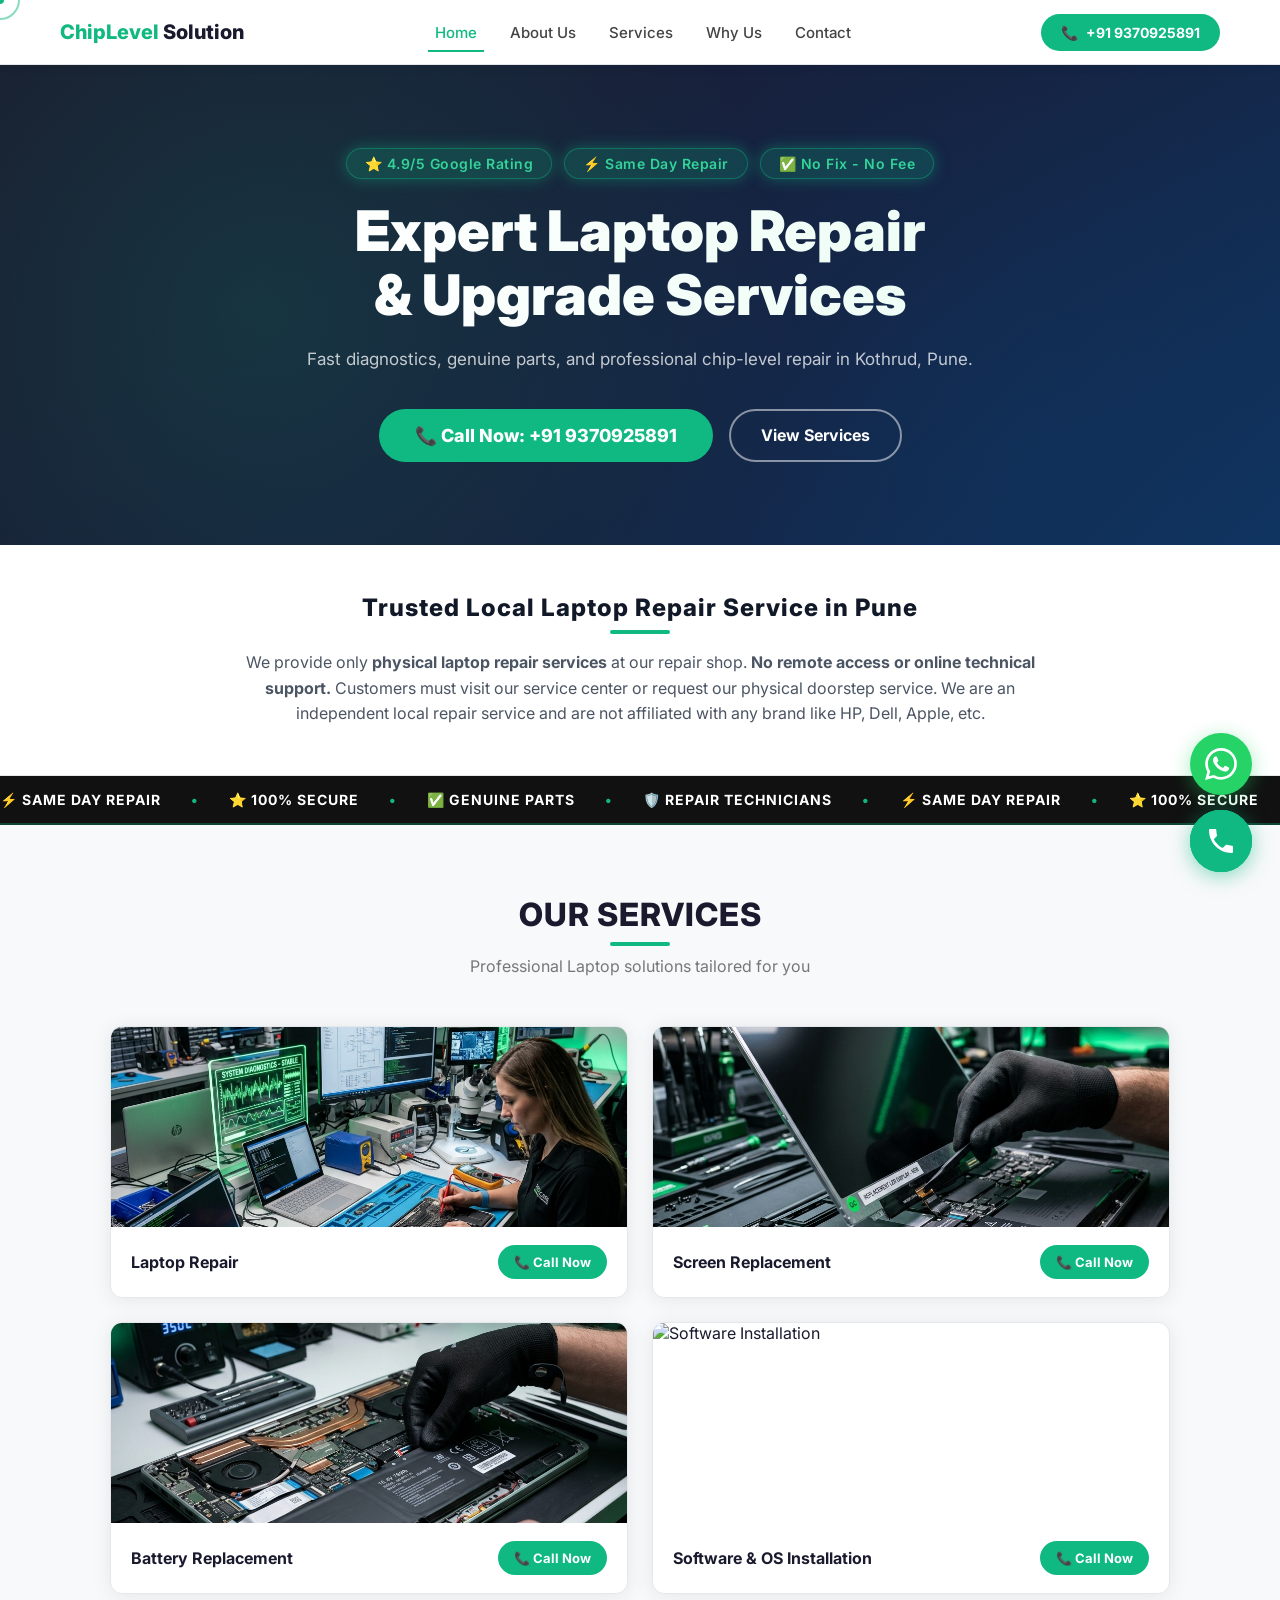
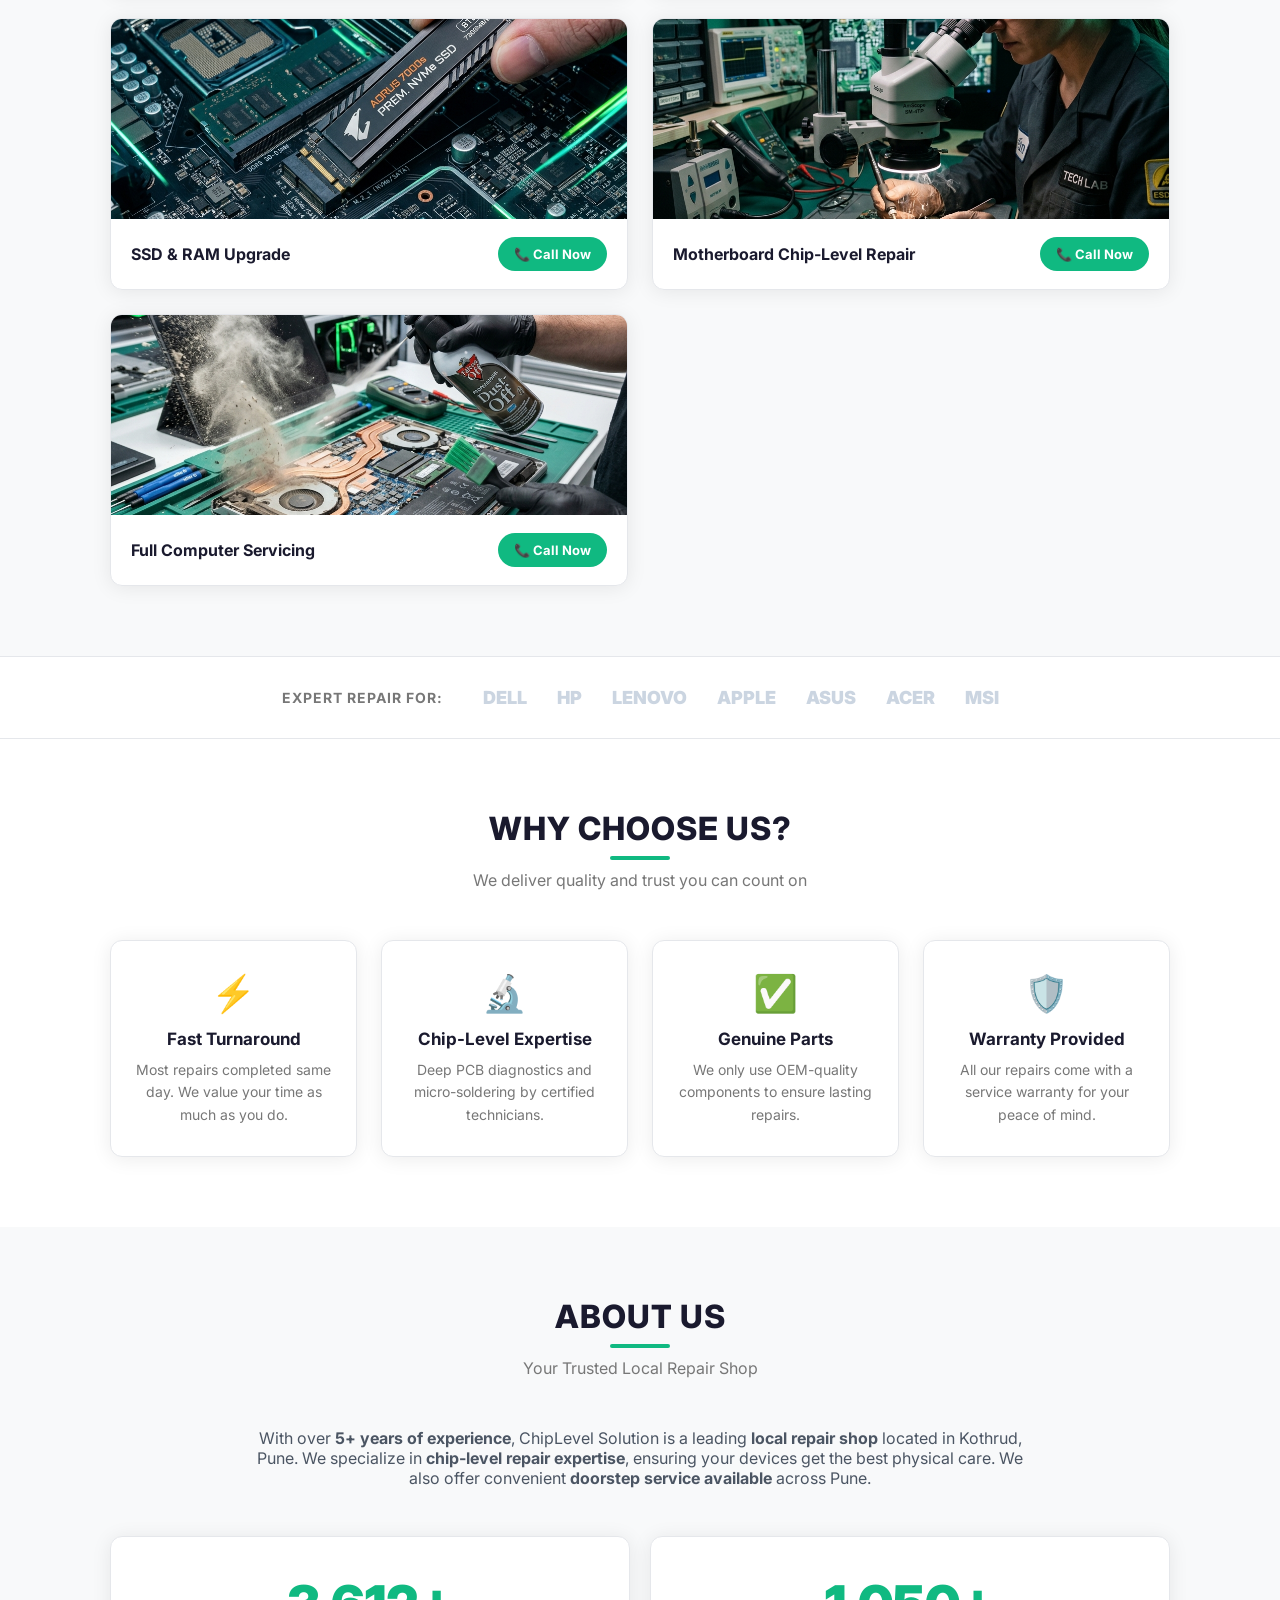
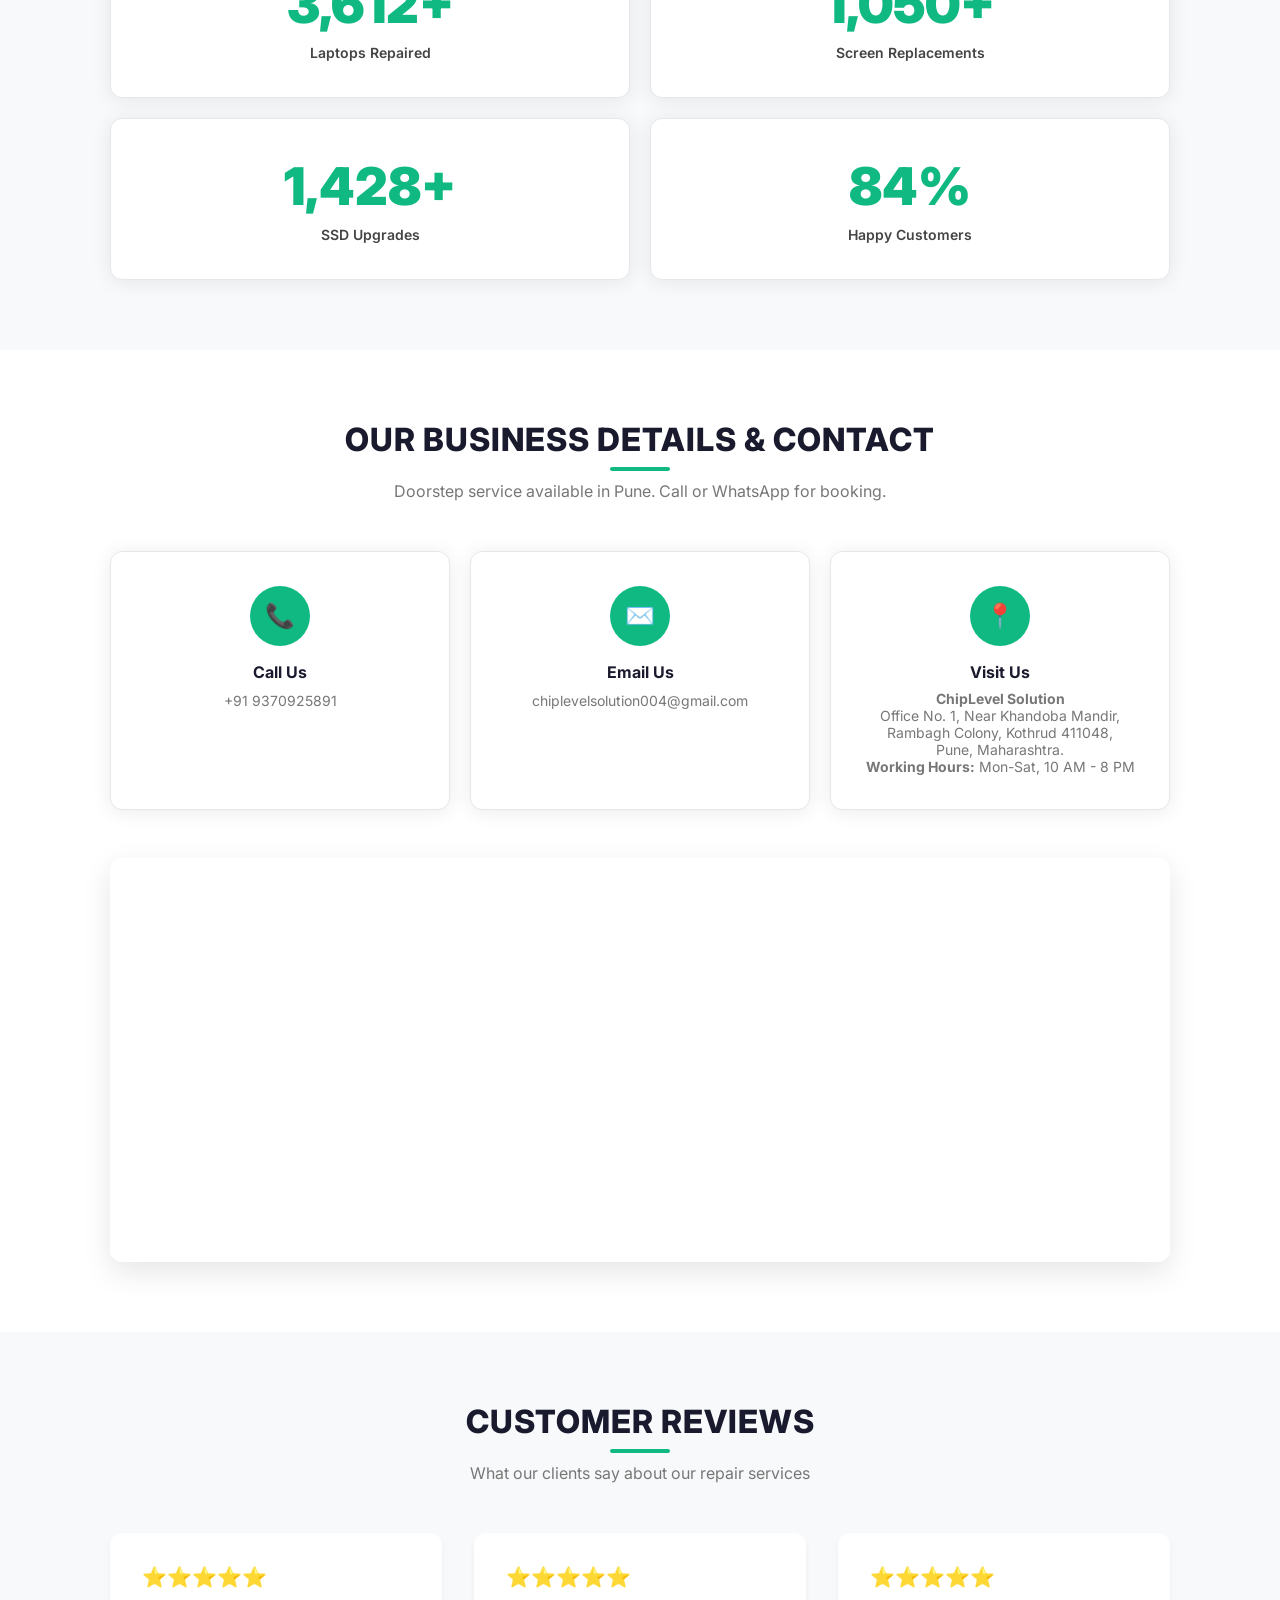
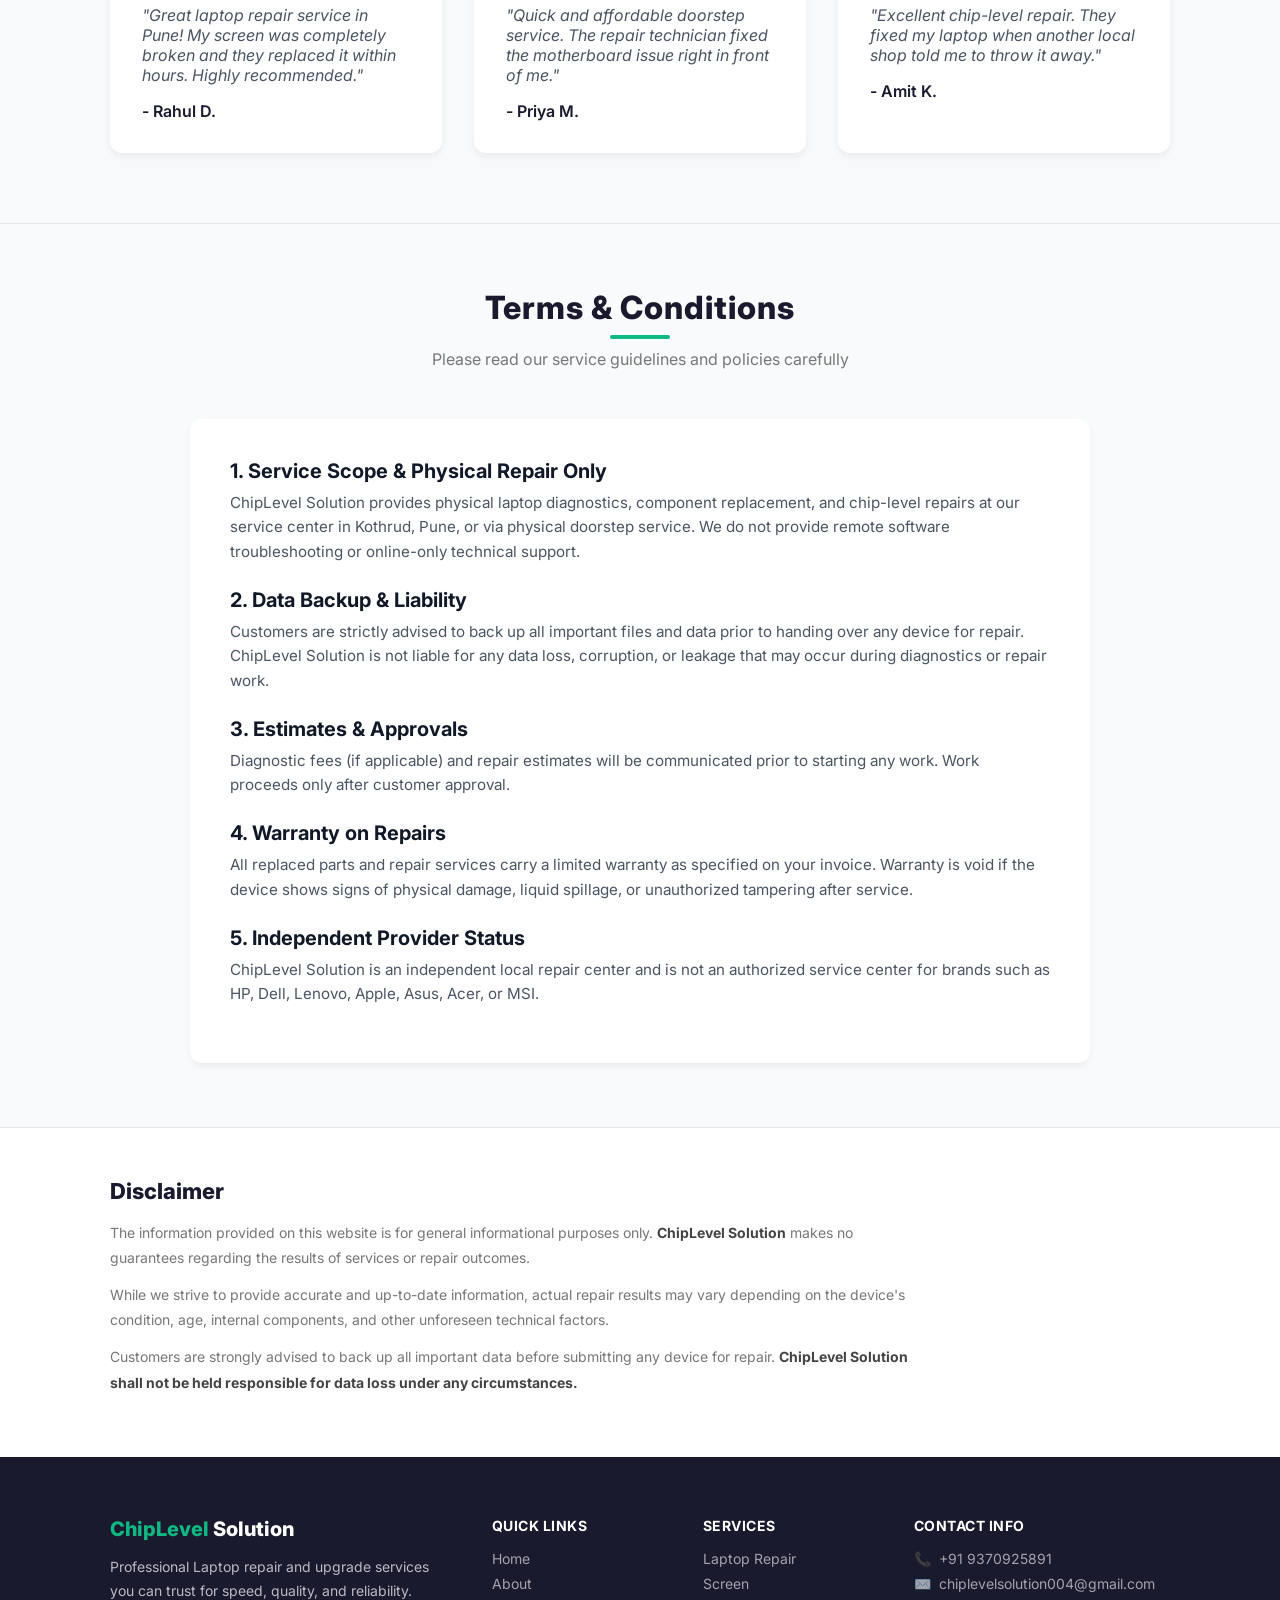
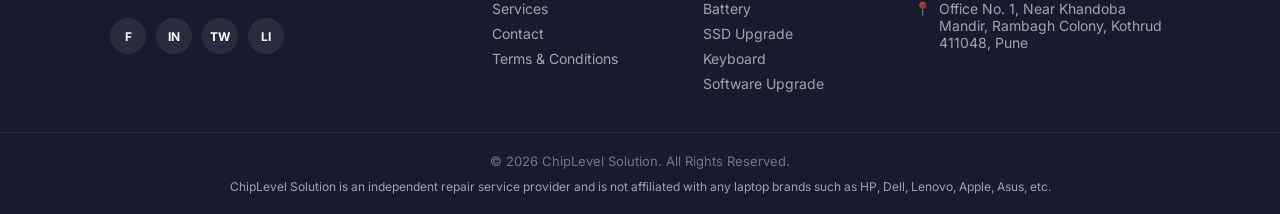
==== commit da5ea311: "Update index.html" ====
--- a/index.html
+++ b/index.html
@@ -23,6 +23,81 @@
         gtag('js', new Date());
         gtag('config', 'AW-18111789232');
     </script>
+    <style>
+        /* Inline styles for Terms & Conditions Section and Modal */
+        .terms-section {
+            padding: 4rem 0;
+            background: #f9fafb;
+            border-top: 1px solid #e5e7eb;
+        }
+        .terms-card {
+            background: #ffffff;
+            padding: 2.5rem;
+            border-radius: 12px;
+            box-shadow: 0 4px 6px rgba(0,0,0,0.05);
+            max-width: 900px;
+            margin: 0 auto;
+        }
+        .terms-card h3 {
+            font-size: 1.25rem;
+            color: #111827;
+            margin-top: 1.5rem;
+            margin-bottom: 0.5rem;
+        }
+        .terms-card h3:first-of-type {
+            margin-top: 0;
+        }
+        .terms-card p, .terms-card ul {
+            color: #4b5563;
+            font-size: 0.95rem;
+            line-height: 1.6;
+            margin-bottom: 1rem;
+        }
+        .terms-card ul {
+            padding-left: 1.5rem;
+        }
+        .terms-card li {
+            margin-bottom: 0.5rem;
+        }
+        /* Modal Styles */
+        .modal-overlay {
+            display: none;
+            position: fixed;
+            top: 0;
+            left: 0;
+            width: 100%;
+            height: 100%;
+            background: rgba(0, 0, 0, 0.6);
+            z-index: 9999;
+            justify-content: center;
+            align-items: center;
+            padding: 1rem;
+        }
+        .modal-content {
+            background: #ffffff;
+            width: 100%;
+            max-width: 800px;
+            max-height: 85vh;
+            border-radius: 12px;
+            overflow-y: auto;
+            padding: 2rem;
+            position: relative;
+            box-shadow: 0 20px 25px -5px rgba(0, 0, 0, 0.1);
+        }
+        .modal-close {
+            position: absolute;
+            top: 1rem;
+            right: 1.25rem;
+            background: none;
+            border: none;
+            font-size: 1.5rem;
+            cursor: pointer;
+            color: #4b5563;
+        }
+        .modal-close:hover {
+            color: #111827;
+        }
+    </style>
 </head>
 
 <body>
@@ -68,7 +143,7 @@
             </div>
             <h1 data-aos="fade-up" data-aos-delay="400">Expert Laptop Repair<br>& Upgrade Services</h1>
             <p class="hero-sub" data-aos="fade-up" data-aos-delay="600">Fast diagnostics, genuine parts, and
-                professional chip-level repair in ALL Over Pune.
+                professional chip-level repair in Kothrud, Pune.
             </p>
             <div class="hero-actions" data-aos="fade-up" data-aos-delay="800">
                 <a href="tel:9370925891" class="btn-primary-call">📞 Call Now: +91 9370925891</a>
@@ -77,6 +152,20 @@
         </div>
     </section>
 
+    <!-- ===== TRUST SIGNAL ===== -->
+    <section class="section bg-white" id="trust-signal" style="padding: 3rem 0; border-bottom: 1px solid #e5e7eb;">
+        <div class="container">
+            <div class="section-header" data-aos="fade-up" style="margin-bottom: 0;">
+                <h2 style="font-size: 1.5rem; color: #111827; margin-bottom: 1rem;">Trusted Local Laptop Repair Service in Pune</h2>
+                <p style="max-width: 800px; margin: 0 auto; color: #4b5563; font-size: 1rem; line-height: 1.6;">
+                    We provide only <strong>physical laptop repair services</strong> at our repair shop. 
+                    <strong>No remote access or online technical support.</strong> Customers must visit our service center or request our physical doorstep service. 
+                    We are an independent local repair service and are not affiliated with any brand like HP, Dell, Apple, etc.
+                </p>
+            </div>
+        </div>
+    </section>
+
     <!-- ===== INFINITE MARQUEE ===== -->
     <div class="marquee-container">
         <div class="marquee-content">
@@ -86,7 +175,7 @@
             <span class="dot">•</span>
             <span>✅ GENUINE PARTS</span>
             <span class="dot">•</span>
-            <span>🛡️ EXPERT TECHNICIANS</span>
+            <span>🛡️ REPAIR TECHNICIANS</span>
             <span class="dot">•</span>
             <span>⚡ SAME DAY REPAIR</span>
             <span class="dot">•</span>
@@ -94,7 +183,7 @@
             <span class="dot">•</span>
             <span>✅ GENUINE PARTS</span>
             <span class="dot">•</span>
-            <span>🛡️ EXPERT TECHNICIANS</span>
+            <span>🛡️ REPAIR TECHNICIANS</span>
             <span class="dot">•</span>
         </div>
     </div>
@@ -219,11 +308,15 @@
         </div>
     </section>
 
-    <!-- ===== ACHIEVEMENTS ===== -->
+    <!-- ===== ABOUT US & ACHIEVEMENTS ===== -->
     <section class="section bg-light" id="about">
         <div class="container">
             <div class="section-header" data-aos="fade-up">
-                <h2>OUR ACHIEVEMENTS</h2>
+                <h2>ABOUT US</h2>
+                <p>Your Trusted Local Repair Shop</p>
+            </div>
+            <div class="about-content" data-aos="fade-up" style="text-align: center; max-width: 800px; margin: 0 auto 3rem;">
+                <p style="margin-bottom: 1rem; color: #4b5563;">With over <strong>5+ years of experience</strong>, ChipLevel Solution is a leading <strong>local repair shop</strong> located in Kothrud, Pune. We specialize in <strong>chip-level repair expertise</strong>, ensuring your devices get the best physical care. We also offer convenient <strong>doorstep service available</strong> across Pune.</p>
             </div>
             <div class="achievements-grid">
                 <div class="achievement-card" data-aos="zoom-in" data-aos-delay="100">
@@ -246,11 +339,12 @@
         </div>
     </section>
 
-    <!-- ===== CONTACT US ===== -->
+    <!-- ===== CONTACT US & BUSINESS DETAILS ===== -->
     <section class="section bg-white" id="contact">
         <div class="container">
             <div class="section-header" data-aos="fade-up">
-                <h2>CONTACT US</h2>
+                <h2>OUR BUSINESS DETAILS & CONTACT</h2>
+                <p>Doorstep service available in Pune. Call or WhatsApp for booking.</p>
             </div>
             <div class="contact-grid">
                 <div class="contact-card" data-aos="fade-up" data-aos-delay="100" data-tilt data-tilt-scale="1.05">
@@ -272,8 +366,65 @@
                         <span>📍</span>
                     </div>
                     <h3>Visit Us</h3>
-                    <p>Office No. 214, 2nd Floor, Water's Square Mall,<br>Vishal Nagar, Pimple Nilakh 411027,<br>Pune, Maharashtra.</p>
-                </div>
+                    <p><strong>ChipLevel Solution</strong><br>Office No. 1, Near Khandoba Mandir,<br>Rambagh Colony, Kothrud 411048,<br>Pune, Maharashtra.<br><strong>Working Hours:</strong> Mon-Sat, 10 AM - 8 PM</p>
+                </div>
+            </div>
+            
+            <div class="map-container" data-aos="fade-up" style="margin-top: 3rem; border-radius: 12px; overflow: hidden; box-shadow: 0 10px 30px rgba(0,0,0,0.1);">
+                <iframe src="https://www.google.com/maps/embed?pb=!1m18!1m12!1m3!1d3783.565860368142!2d73.81524317496253!3d18.503348182587093!2m3!1f0!2f0!3f0!3m2!1i1024!2i768!4f13.1!3m3!1m2!1s0x3bc2bfb99214b6eb%3A0xc6c761cc5a35985f!2sRambagh%20Colony%2C%20Kothrud%2C%20Pune%2C%20Maharashtra%20411038!5e0!3m2!1sen!2sin!4v1700000000000!5m2!1sen!2sin" width="100%" height="400" style="border:0;" allowfullscreen="" loading="lazy" referrerpolicy="no-referrer-when-downgrade"></iframe>
+            </div>
+        </div>
+    </section>
+
+    <!-- ===== CUSTOMER REVIEWS ===== -->
+    <section class="section bg-light" id="reviews">
+        <div class="container">
+            <div class="section-header" data-aos="fade-up">
+                <h2>CUSTOMER REVIEWS</h2>
+                <p>What our clients say about our repair services</p>
+            </div>
+            <div class="reviews-grid" style="display: grid; grid-template-columns: repeat(auto-fit, minmax(300px, 1fr)); gap: 2rem;">
+                <div class="review-card" data-aos="fade-up" data-aos-delay="100" style="background: #fff; padding: 2rem; border-radius: 12px; box-shadow: 0 4px 6px rgba(0,0,0,0.05);">
+                    <div style="color: #f59e0b; font-size: 1.25rem; margin-bottom: 1rem;">⭐⭐⭐⭐⭐</div>
+                    <p style="font-style: italic; color: #4b5563; margin-bottom: 1rem;">"Great laptop repair service in Pune! My screen was completely broken and they replaced it within hours. Highly recommended."</p>
+                    <h4 style="font-weight: 600;">- Rahul D.</h4>
+                </div>
+                <div class="review-card" data-aos="fade-up" data-aos-delay="200" style="background: #fff; padding: 2rem; border-radius: 12px; box-shadow: 0 4px 6px rgba(0,0,0,0.05);">
+                    <div style="color: #f59e0b; font-size: 1.25rem; margin-bottom: 1rem;">⭐⭐⭐⭐⭐</div>
+                    <p style="font-style: italic; color: #4b5563; margin-bottom: 1rem;">"Quick and affordable doorstep service. The repair technician fixed the motherboard issue right in front of me."</p>
+                    <h4 style="font-weight: 600;">- Priya M.</h4>
+                </div>
+                <div class="review-card" data-aos="fade-up" data-aos-delay="300" style="background: #fff; padding: 2rem; border-radius: 12px; box-shadow: 0 4px 6px rgba(0,0,0,0.05);">
+                    <div style="color: #f59e0b; font-size: 1.25rem; margin-bottom: 1rem;">⭐⭐⭐⭐⭐</div>
+                    <p style="font-style: italic; color: #4b5563; margin-bottom: 1rem;">"Excellent chip-level repair. They fixed my laptop when another local shop told me to throw it away."</p>
+                    <h4 style="font-weight: 600;">- Amit K.</h4>
+                </div>
+            </div>
+        </div>
+    </section>
+
+    <!-- ===== TERMS & CONDITIONS ===== -->
+    <section class="terms-section" id="terms" data-aos="fade-in">
+        <div class="container">
+            <div class="section-header" data-aos="fade-up">
+                <h2>Terms & Conditions</h2>
+                <p>Please read our service guidelines and policies carefully</p>
+            </div>
+            <div class="terms-card" data-aos="fade-up">
+                <h3>1. Service Scope & Physical Repair Only</h3>
+                <p>ChipLevel Solution provides physical laptop diagnostics, component replacement, and chip-level repairs at our service center in Kothrud, Pune, or via physical doorstep service. We do not provide remote software troubleshooting or online-only technical support.</p>
+
+                <h3>2. Data Backup & Liability</h3>
+                <p>Customers are strictly advised to back up all important files and data prior to handing over any device for repair. ChipLevel Solution is not liable for any data loss, corruption, or leakage that may occur during diagnostics or repair work.</p>
+
+                <h3>3. Estimates & Approvals</h3>
+                <p>Diagnostic fees (if applicable) and repair estimates will be communicated prior to starting any work. Work proceeds only after customer approval.</p>
+
+                <h3>4. Warranty on Repairs</h3>
+                <p>All replaced parts and repair services carry a limited warranty as specified on your invoice. Warranty is void if the device shows signs of physical damage, liquid spillage, or unauthorized tampering after service.</p>
+
+                <h3>5. Independent Provider Status</h3>
+                <p>ChipLevel Solution is an independent local repair center and is not an authorized service center for brands such as HP, Dell, Lenovo, Apple, Asus, Acer, or MSI.</p>
             </div>
         </div>
     </section>
@@ -313,8 +464,7 @@
                     <li><a href="#about">About</a></li>
                     <li><a href="#services">Services</a></li>
                     <li><a href="#contact">Contact</a></li>
-                    <li><a href="#">Privacy Policy</a></li>
-                    <li><a href="#">Terms & Conditions</a></li>
+                    <li><a href="#terms">Terms & Conditions</a></li>
                 </ul>
             </div>
             <div class="footer-col" data-aos="fade-left" data-aos-delay="300">
@@ -334,14 +484,39 @@
                     <li><span>📞</span> <a href="tel:9370925891">+91 9370925891</a></li>
                     <li><span>✉️</span> <a
                             href="mailto:chiplevelsolution004@gmail.com">chiplevelsolution004@gmail.com</a></li>
-                    <li><span>📍</span> Office No. 214, 2nd Floor, Water's Square Mall, Vishal Nagar, Pimple Nilakh 411027</li>
+                    <li><span>📍</span> Office No. 1, Near Khandoba Mandir, Rambagh Colony, Kothrud 411048, Pune</li>
                 </ul>
             </div>
         </div>
         <div class="footer-bottom">
             <p>© 2026 ChipLevel Solution. All Rights Reserved.</p>
+            <p style="font-size: 12px; margin-top: 10px; color: #9ca3af;">ChipLevel Solution is an independent repair service provider and is not affiliated with any laptop brands such as HP, Dell, Lenovo, Apple, Asus, etc.</p>
         </div>
     </footer>
+
+    <!-- ===== TERMS MODAL POPUP ===== -->
+    <div class="modal-overlay" id="termsModal">
+        <div class="modal-content">
+            <button class="modal-close" id="closeTermsModal" aria-label="Close Modal">&times;</button>
+            <h2 style="margin-bottom: 1.5rem; color: #111827;">Terms & Conditions</h2>
+            <div style="color: #4b5563; font-size: 0.95rem; line-height: 1.6;">
+                <h3 style="color: #111827; margin-bottom: 0.5rem;">1. Service Scope & Physical Repair Only</h3>
+                <p>ChipLevel Solution provides physical laptop diagnostics, component replacement, and chip-level repairs at our service center in Kothrud, Pune, or via physical doorstep service. We do not provide remote software troubleshooting or online-only technical support.</p>
+
+                <h3 style="color: #111827; margin-top: 1rem; margin-bottom: 0.5rem;">2. Data Backup & Liability</h3>
+                <p>Customers are strictly advised to back up all important files and data prior to handing over any device for repair. ChipLevel Solution is not liable for any data loss, corruption, or leakage that may occur during diagnostics or repair work.</p>
+
+                <h3 style="color: #111827; margin-top: 1rem; margin-bottom: 0.5rem;">3. Estimates & Approvals</h3>
+                <p>Diagnostic fees (if applicable) and repair estimates will be communicated prior to starting any work. Work proceeds only after customer approval.</p>
+
+                <h3 style="color: #111827; margin-top: 1rem; margin-bottom: 0.5rem;">4. Warranty on Repairs</h3>
+                <p>All replaced parts and repair services carry a limited warranty as specified on your invoice. Warranty is void if the device shows signs of physical damage, liquid spillage, or unauthorized tampering after service.</p>
+
+                <h3 style="color: #111827; margin-top: 1rem; margin-bottom: 0.5rem;">5. Independent Provider Status</h3>
+                <p>ChipLevel Solution is an independent local repair center and is not an authorized service center for brands such as HP, Dell, Lenovo, Apple, Asus, Acer, or MSI.</p>
+            </div>
+        </div>
+    </div>
 
     <!-- ===== FLOATING BUTTONS ===== -->
     <div class="fab-container">
@@ -376,6 +551,29 @@
     <script src="https://cdnjs.cloudflare.com/ajax/libs/gsap/3.12.2/gsap.min.js"></script>
     <!-- Custom JS -->
     <script src="script.js"></script>
+    <!-- Modal script -->
+    <script>
+        const termsLink = document.querySelector('a[href="#terms"]');
+        const termsModal = document.getElementById('termsModal');
+        const closeTermsModal = document.getElementById('closeTermsModal');
+
+        if (termsLink && termsModal) {
+            termsLink.addEventListener('click', function(e) {
+                e.preventDefault();
+                termsModal.style.display = 'flex';
+            });
+        }
+        if (closeTermsModal && termsModal) {
+            closeTermsModal.addEventListener('click', function() {
+                termsModal.style.display = 'none';
+            });
+            window.addEventListener('click', function(e) {
+                if (e.target === termsModal) {
+                    termsModal.style.display = 'none';
+                }
+            });
+        }
+    </script>
 </body>
 
 </html>
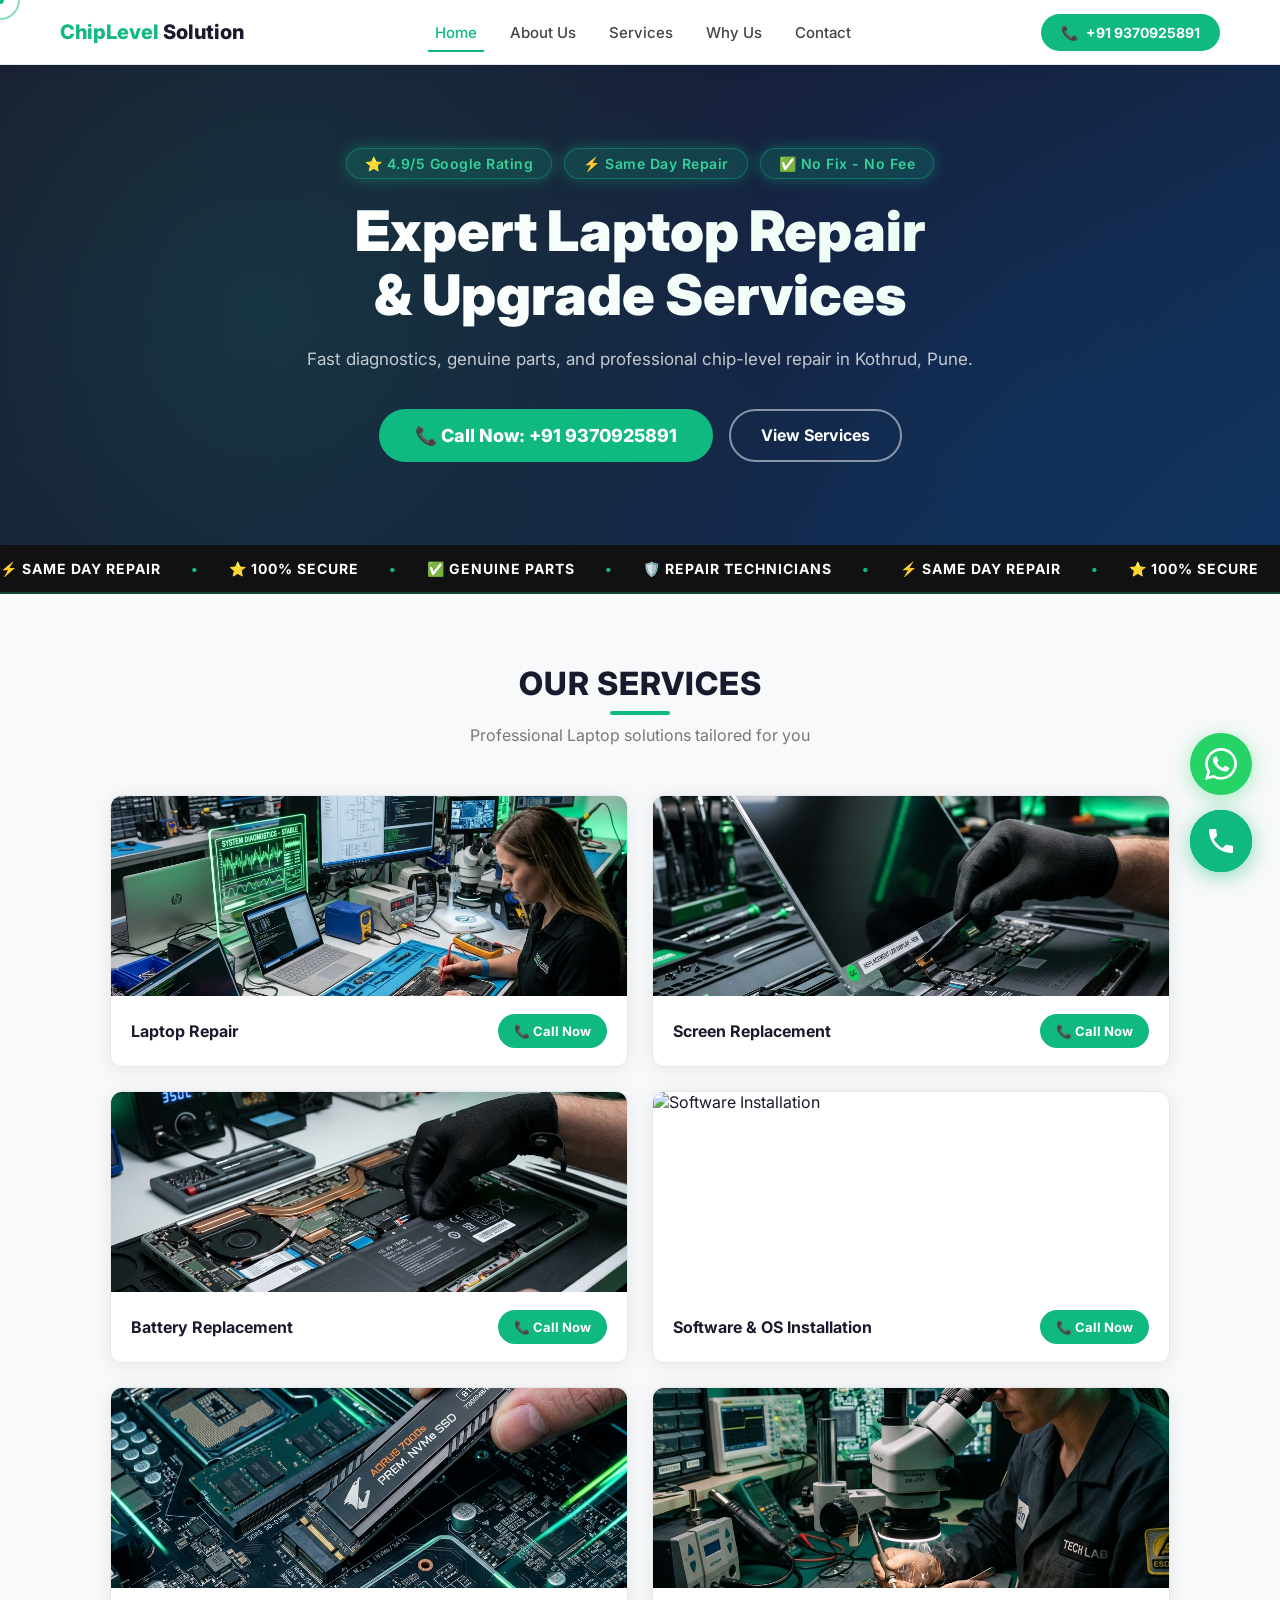
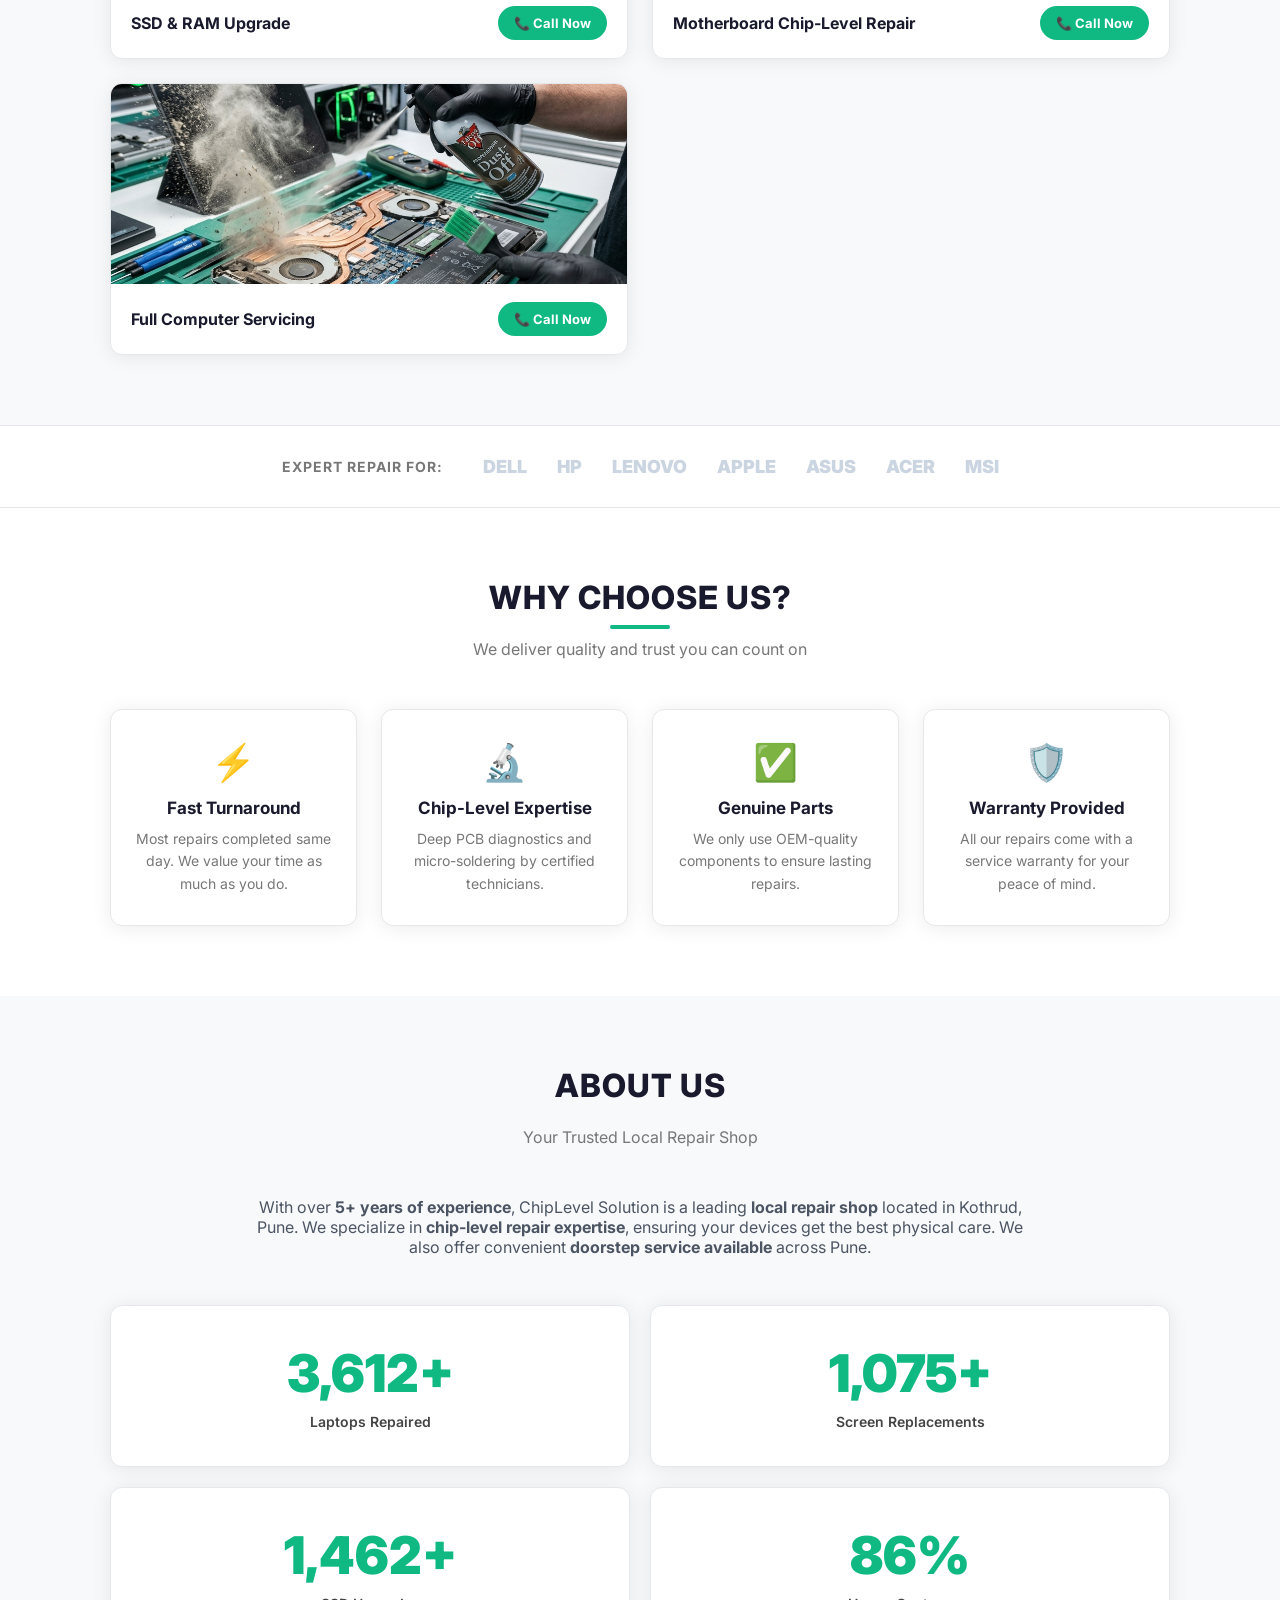
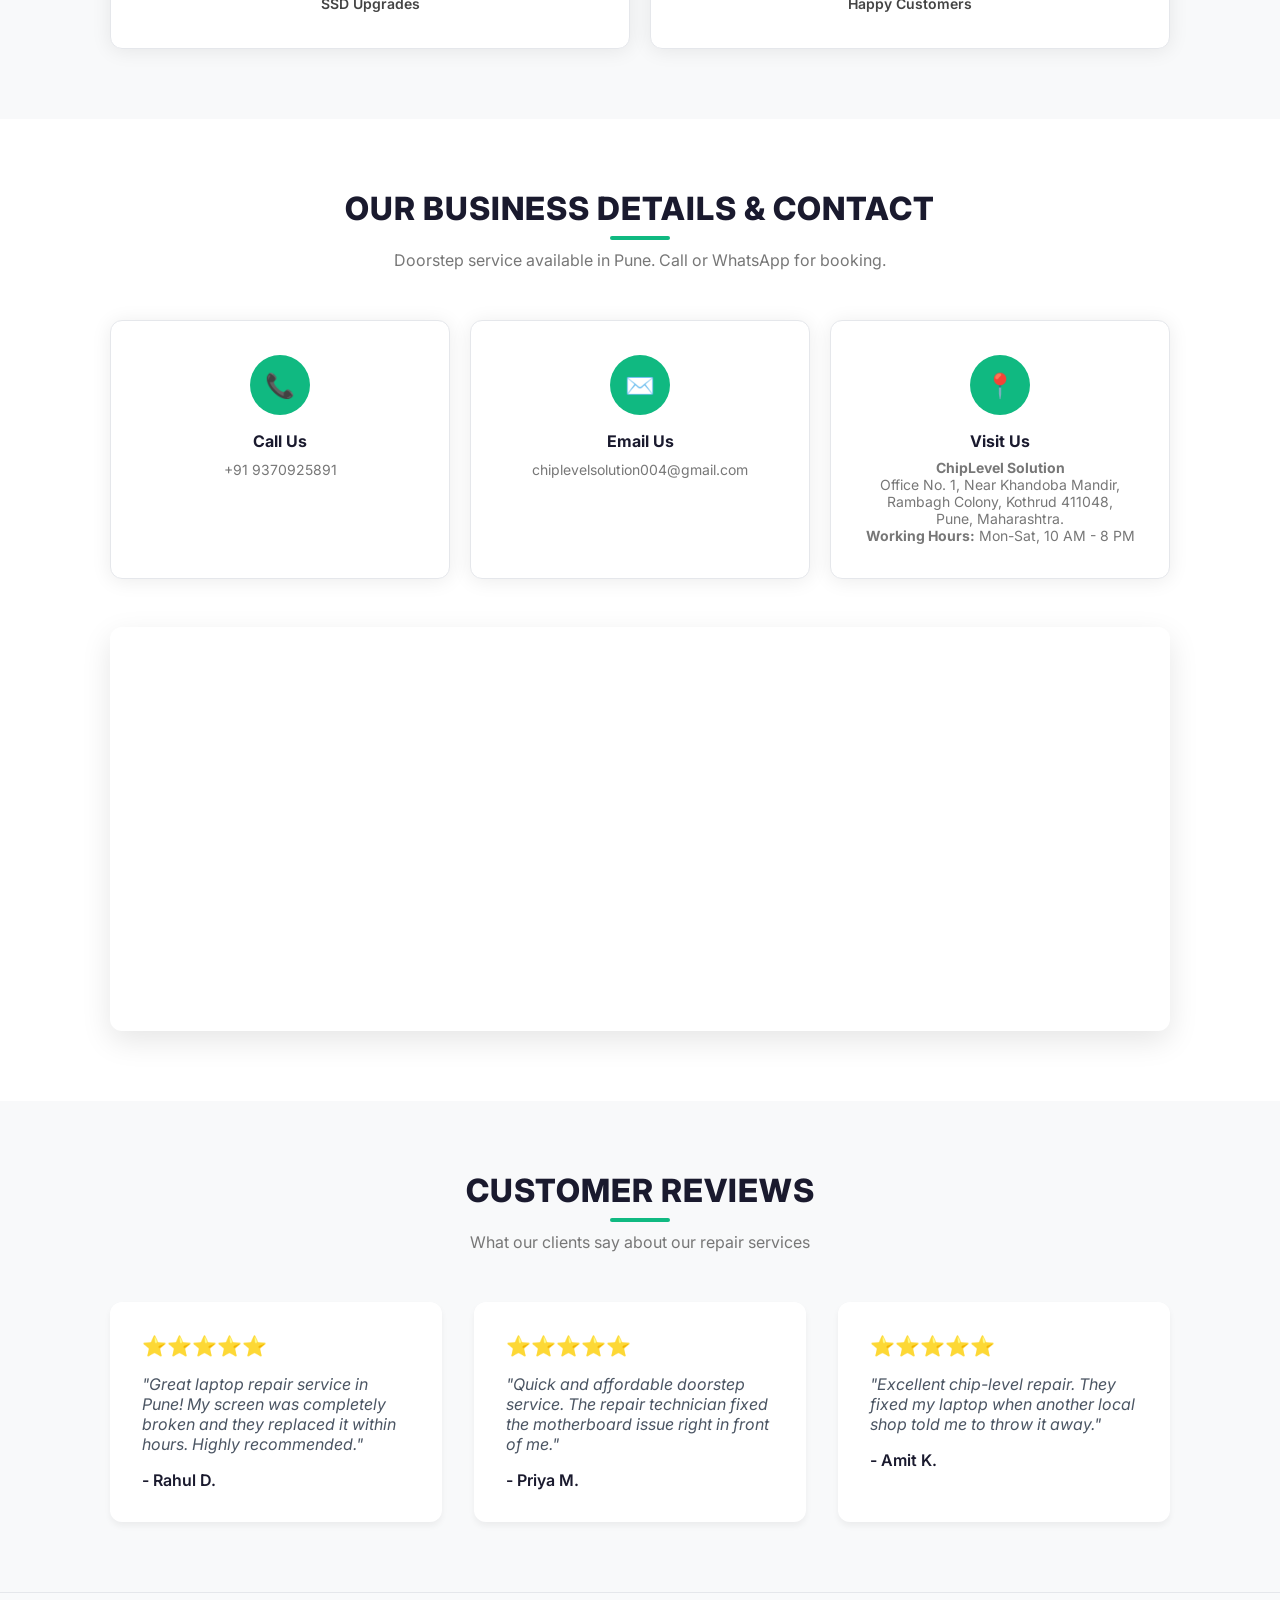
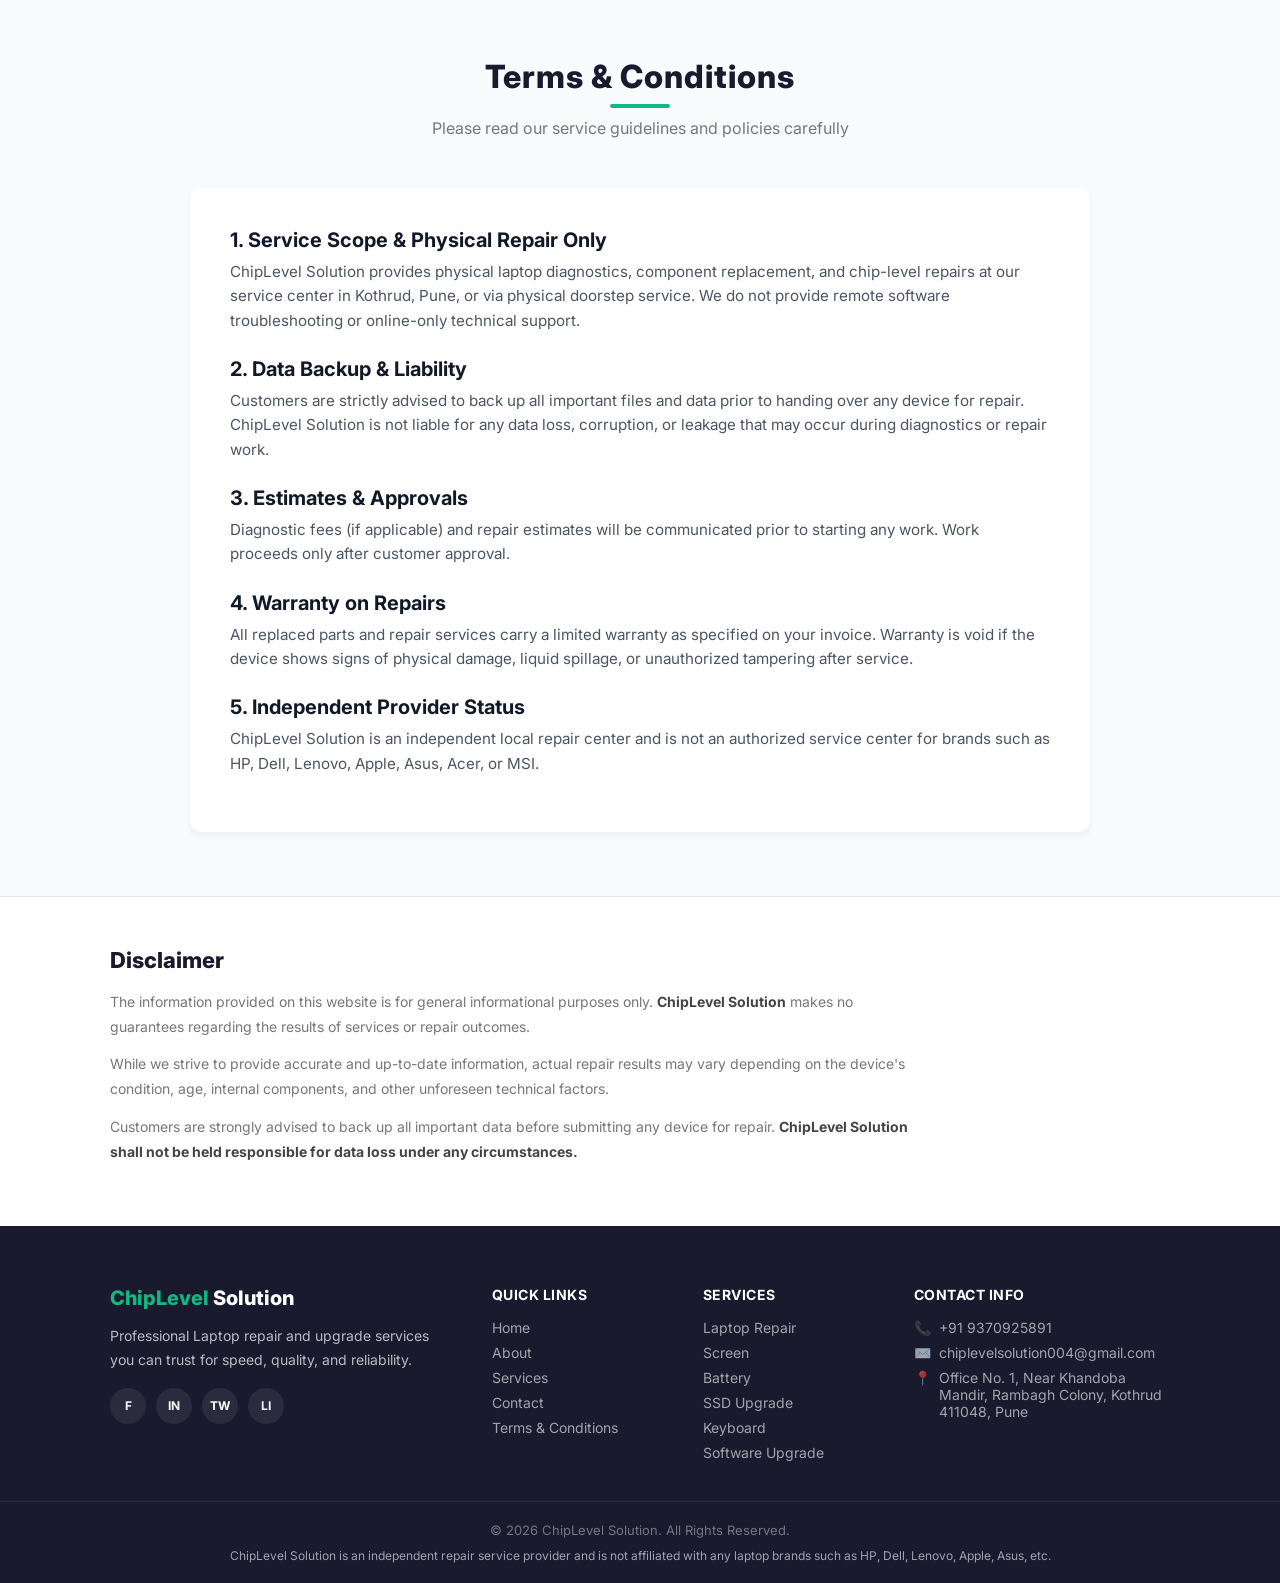
==== commit fc4d9393: "Update index.html" ====
--- a/index.html
+++ b/index.html
@@ -153,7 +153,7 @@
     </section>
 
     <!-- ===== TRUST SIGNAL ===== -->
-    <section class="section bg-white" id="trust-signal" style="padding: 3rem 0; border-bottom: 1px solid #e5e7eb;">
+    <!-- <section class="section bg-white" id="trust-signal" style="padding: 3rem 0; border-bottom: 1px solid #e5e7eb;">
         <div class="container">
             <div class="section-header" data-aos="fade-up" style="margin-bottom: 0;">
                 <h2 style="font-size: 1.5rem; color: #111827; margin-bottom: 1rem;">Trusted Local Laptop Repair Service in Pune</h2>
@@ -164,7 +164,7 @@
                 </p>
             </div>
         </div>
-    </section>
+    </section> -->
 
     <!-- ===== INFINITE MARQUEE ===== -->
     <div class="marquee-container">
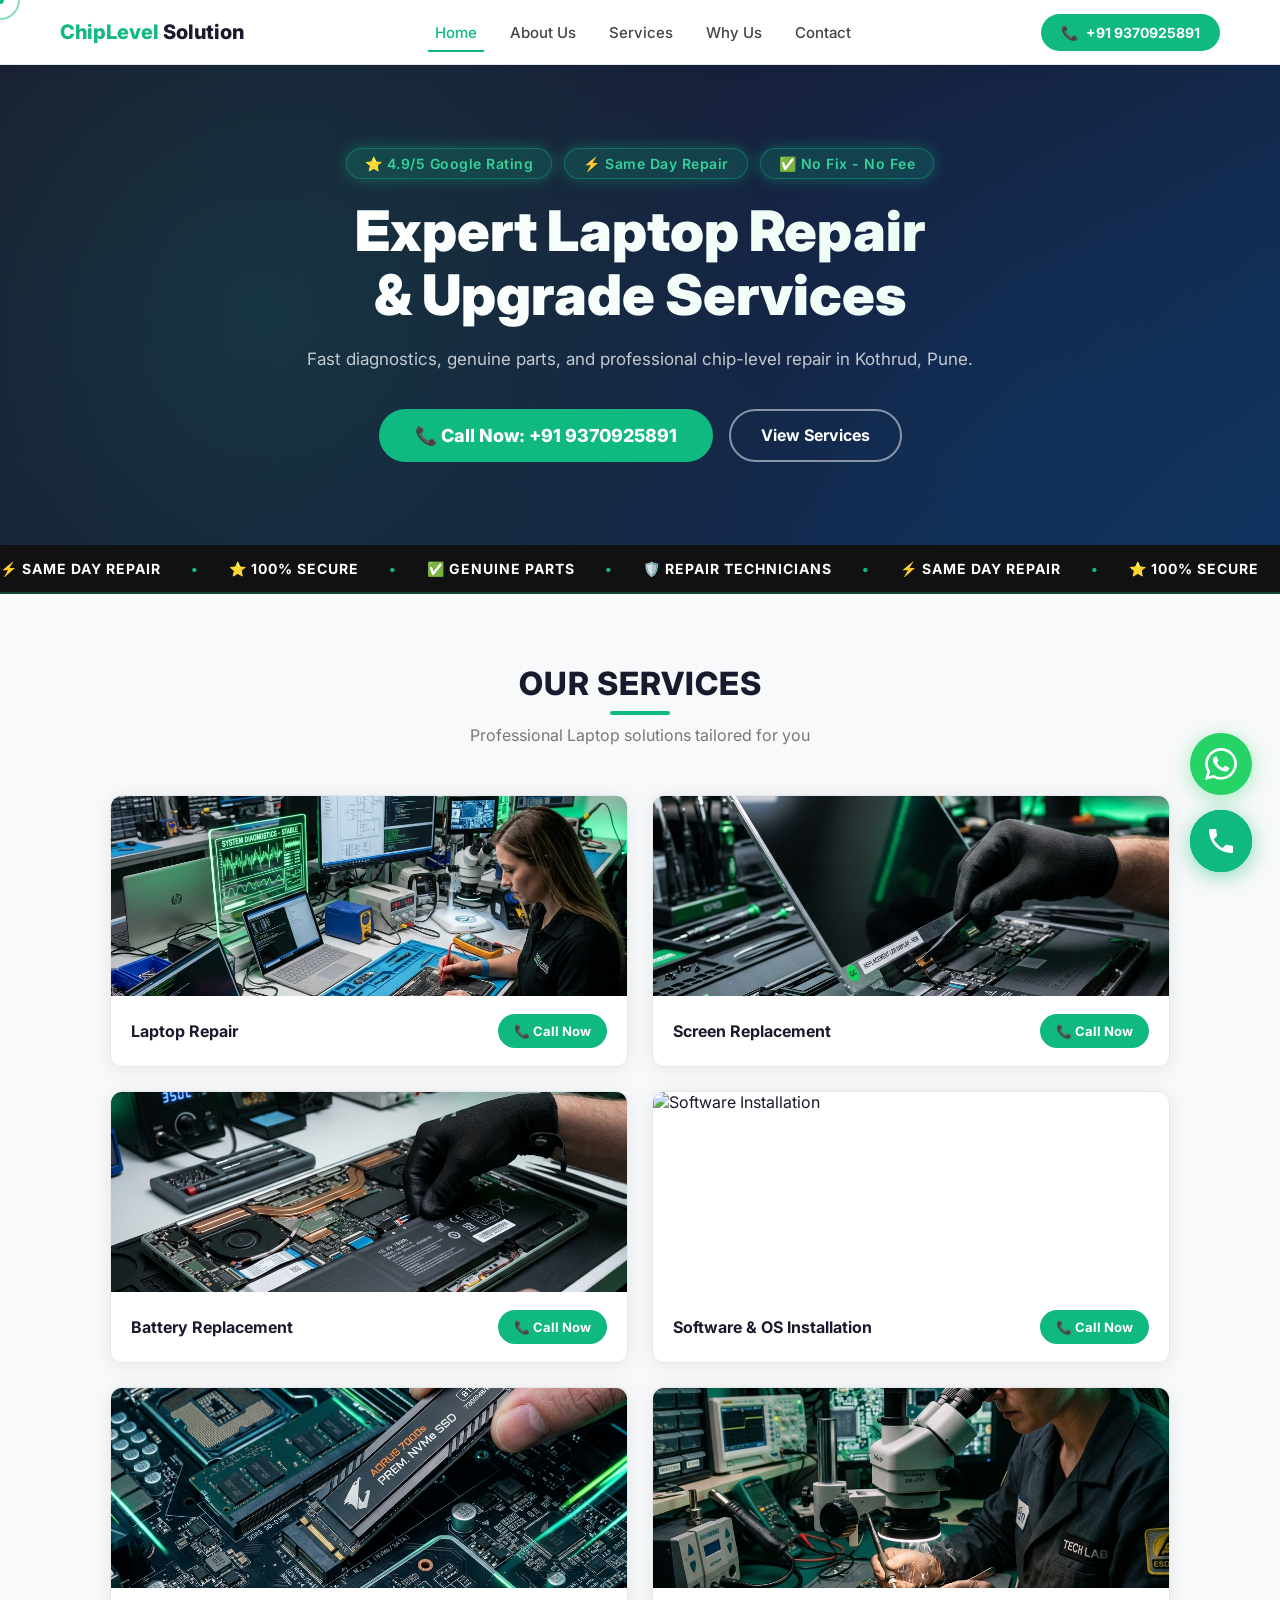
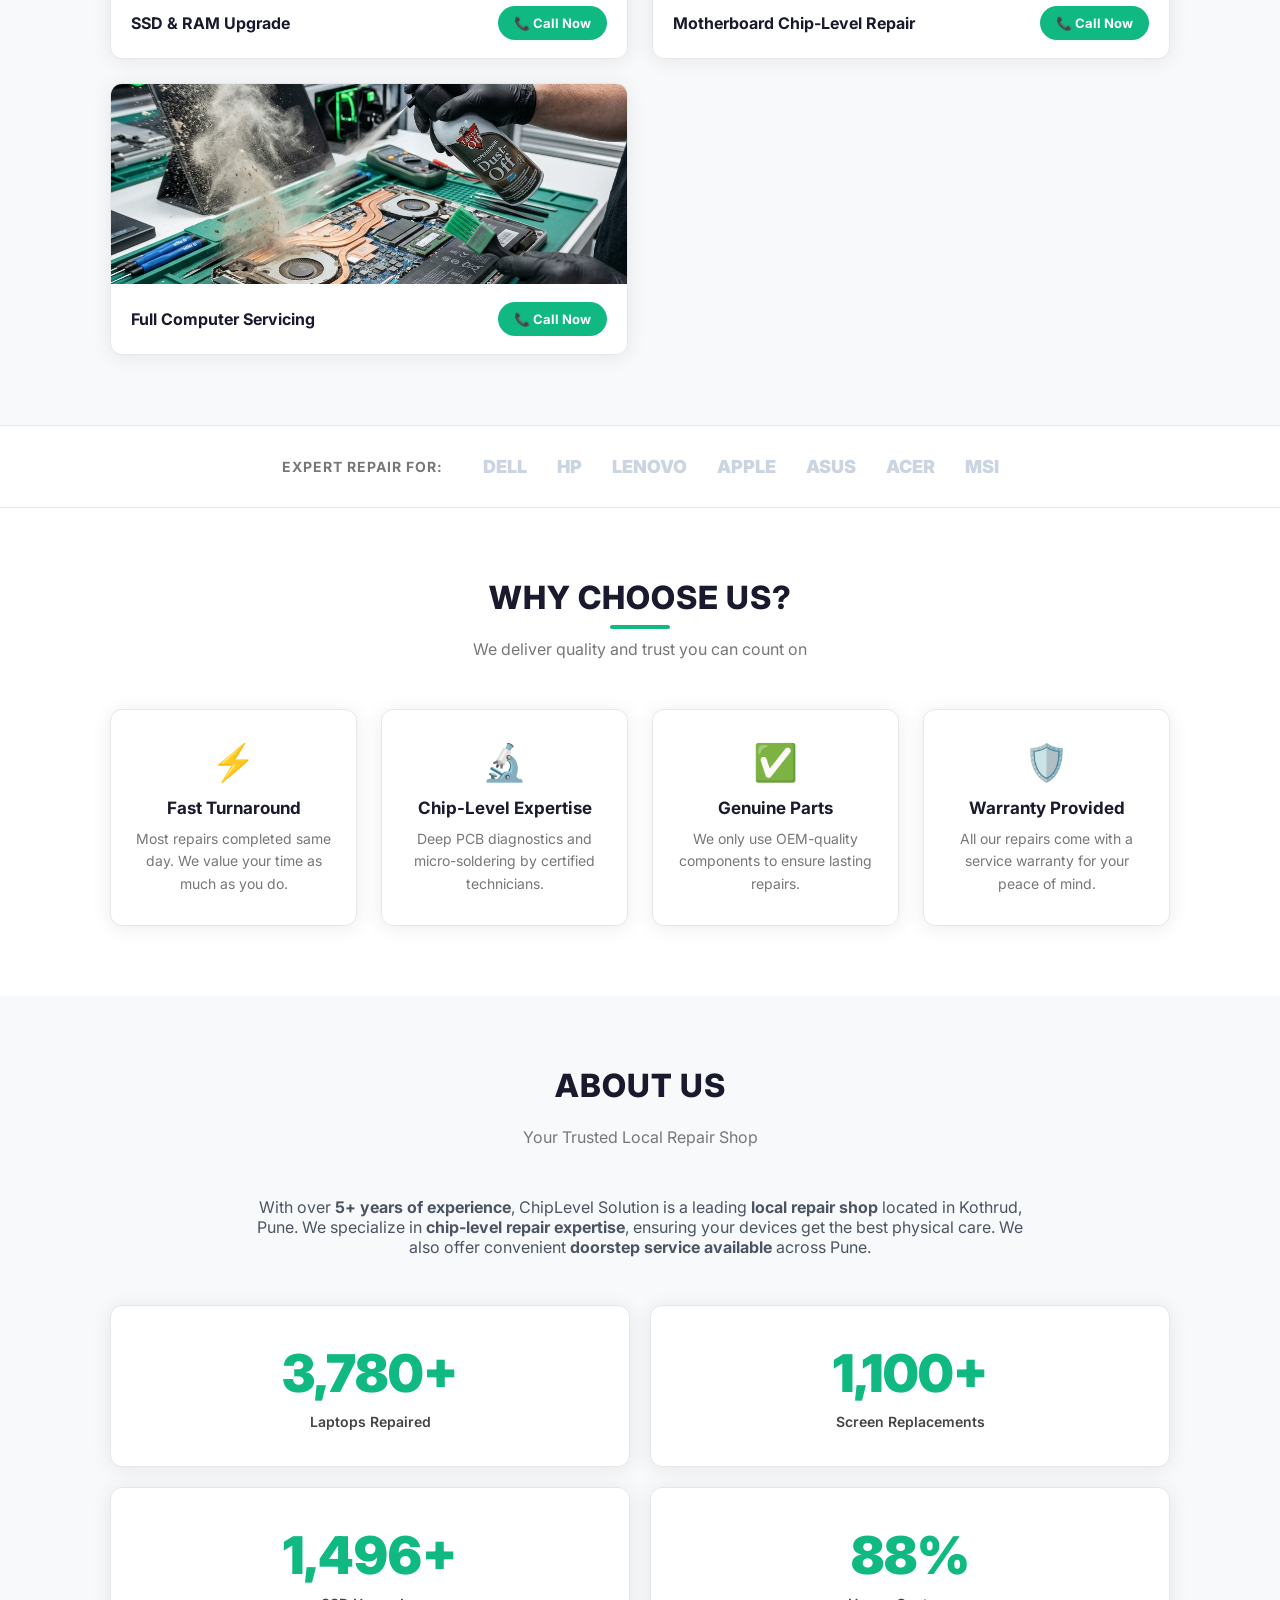
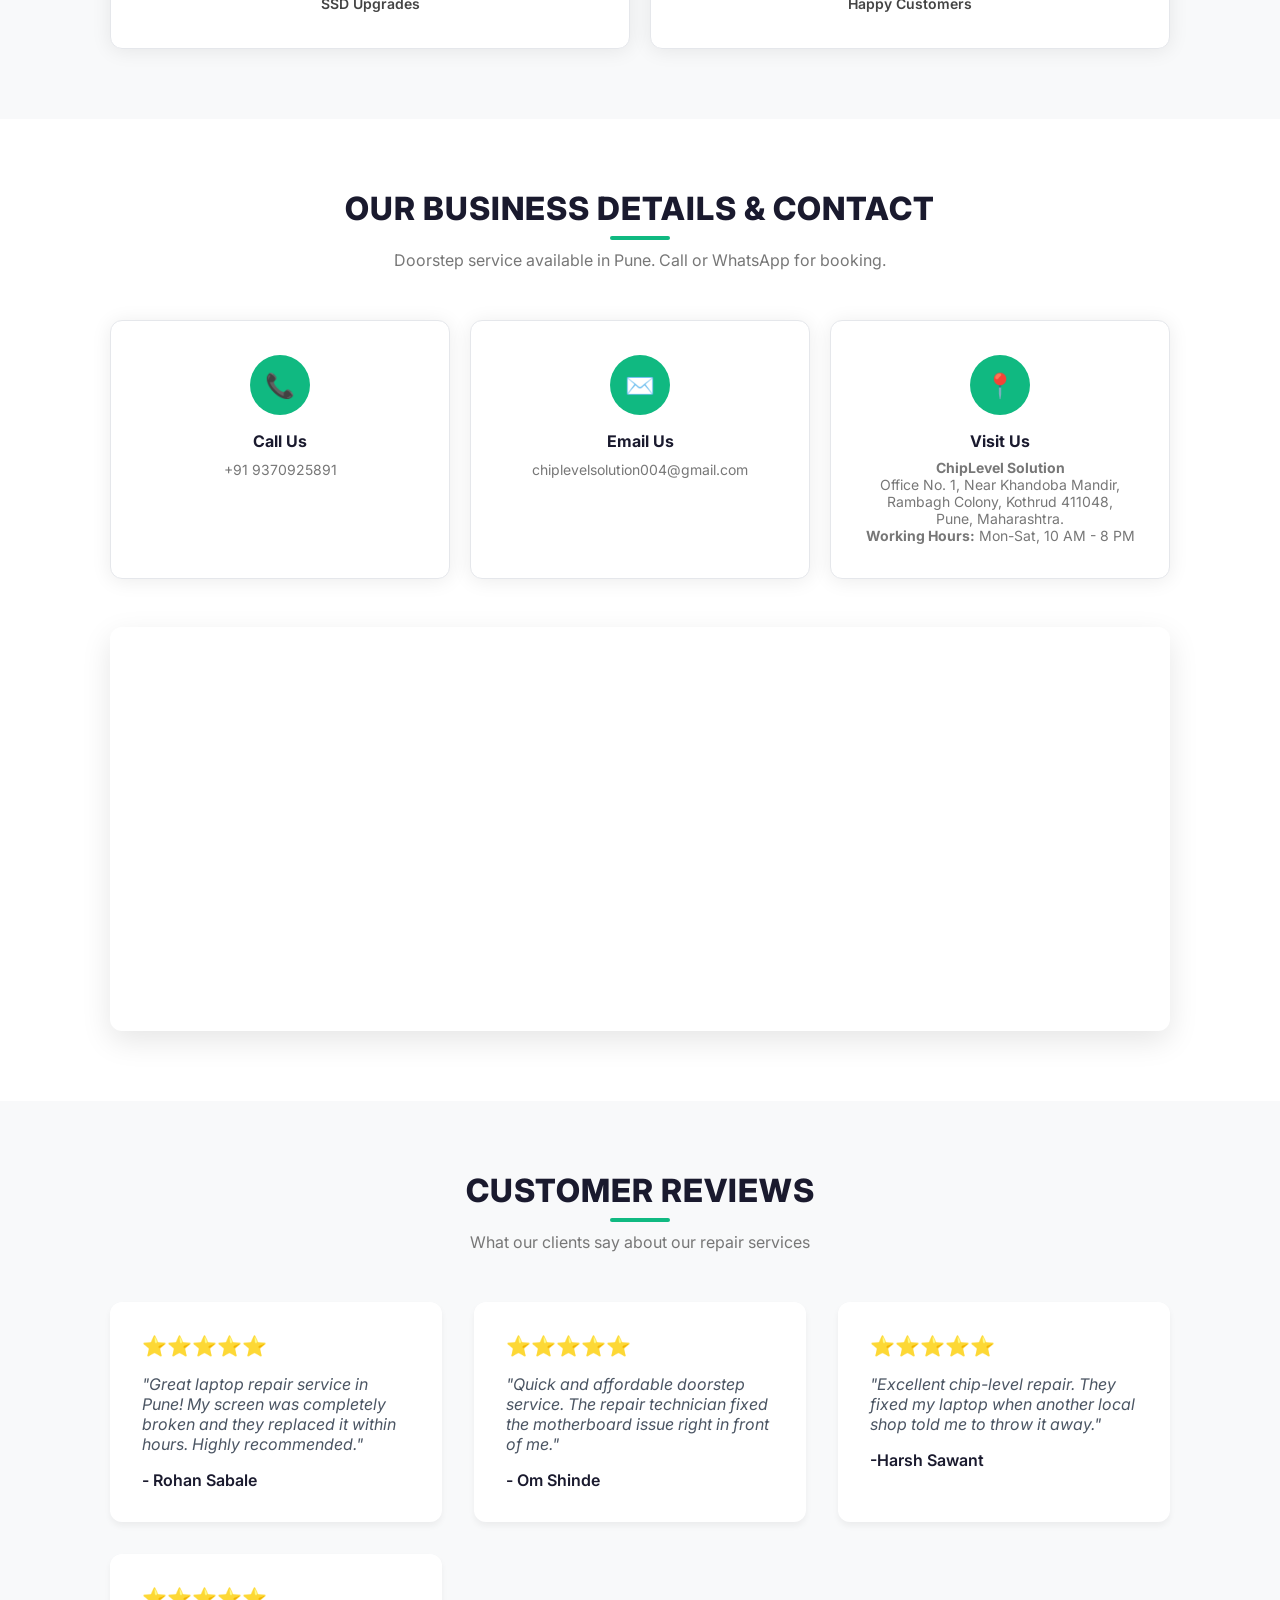
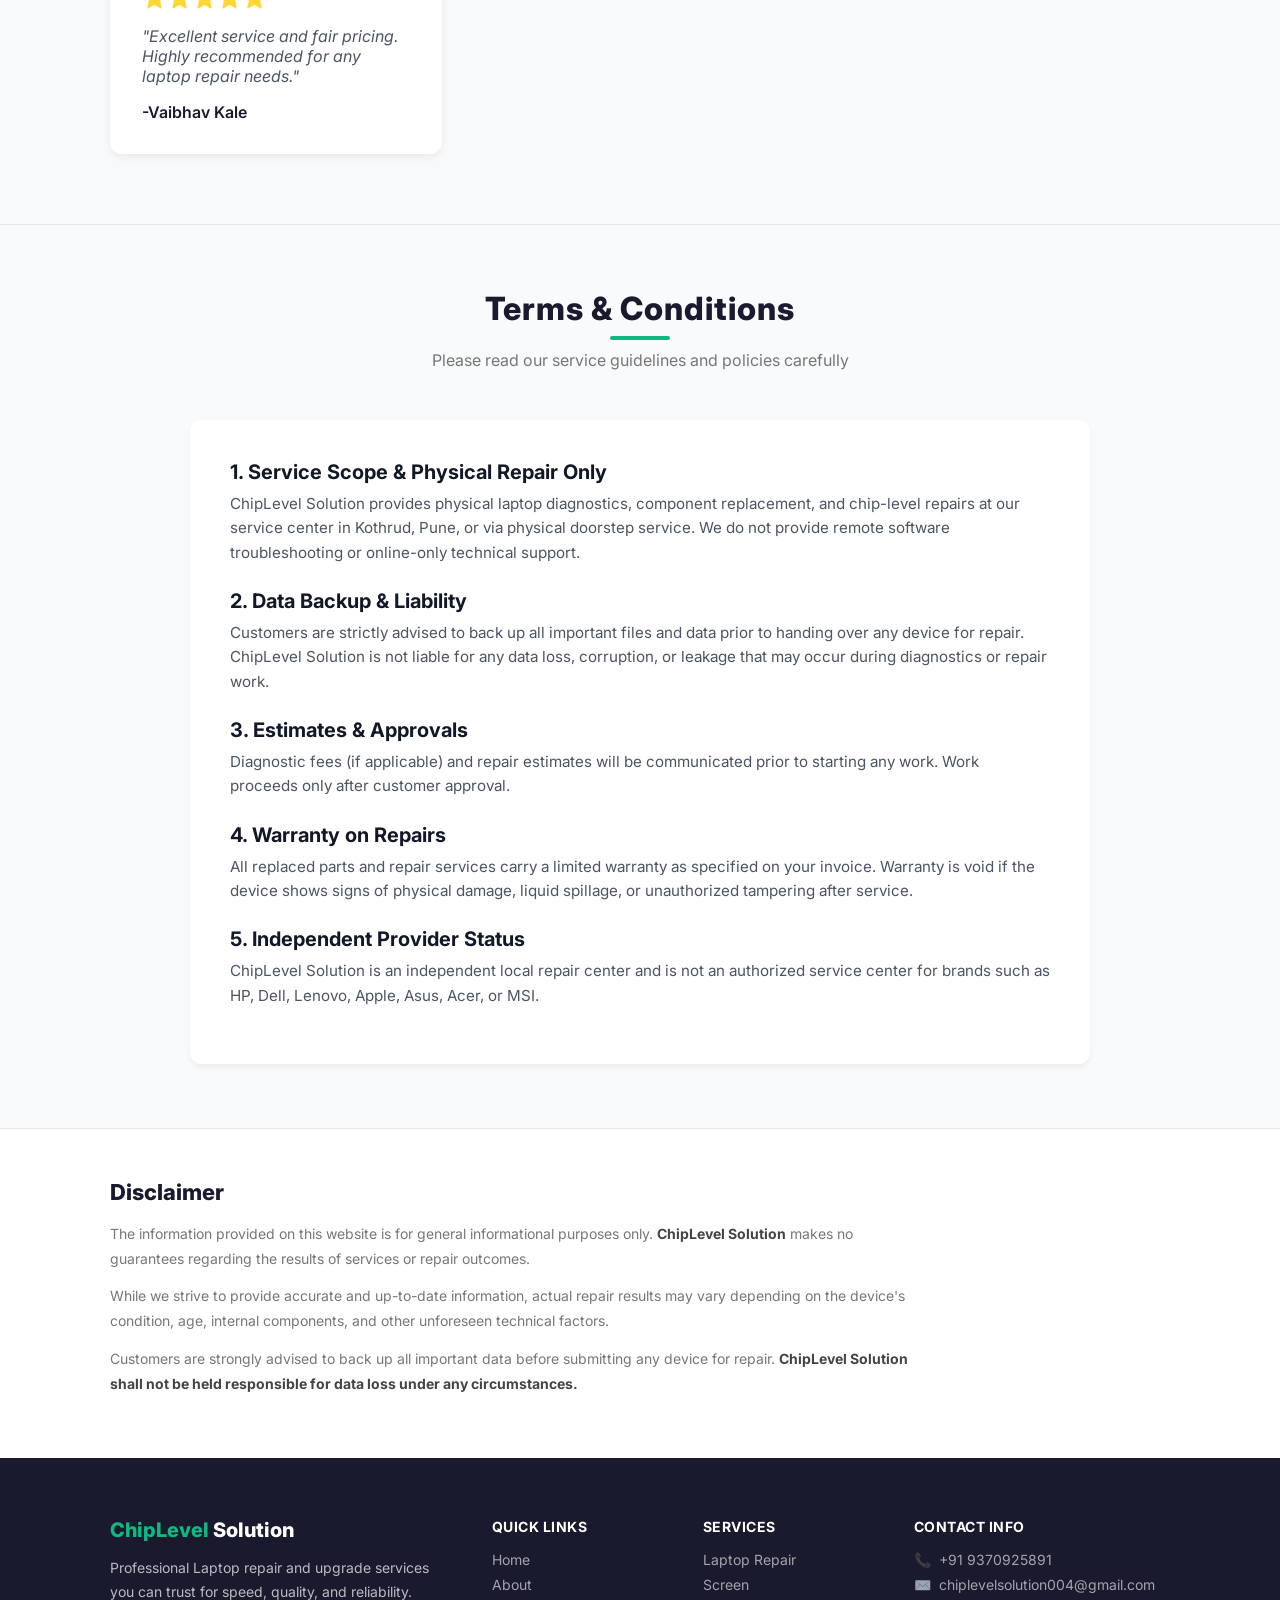
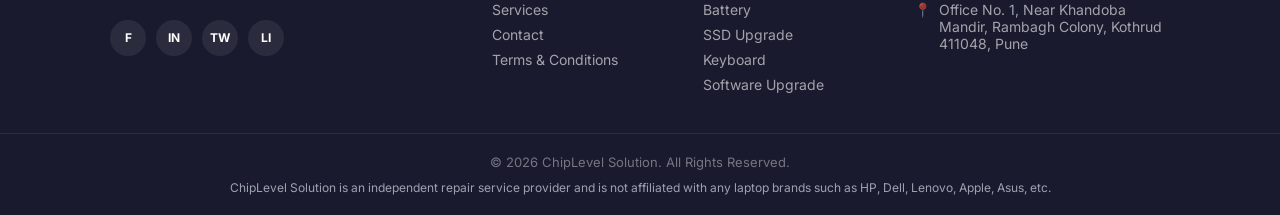
==== commit 07ef1233: "Update index.html" ====
--- a/index.html
+++ b/index.html
@@ -387,17 +387,22 @@
                 <div class="review-card" data-aos="fade-up" data-aos-delay="100" style="background: #fff; padding: 2rem; border-radius: 12px; box-shadow: 0 4px 6px rgba(0,0,0,0.05);">
                     <div style="color: #f59e0b; font-size: 1.25rem; margin-bottom: 1rem;">⭐⭐⭐⭐⭐</div>
                     <p style="font-style: italic; color: #4b5563; margin-bottom: 1rem;">"Great laptop repair service in Pune! My screen was completely broken and they replaced it within hours. Highly recommended."</p>
-                    <h4 style="font-weight: 600;">- Rahul D.</h4>
+                    <h4 style="font-weight: 600;">- Rohan Sabale</h4>
                 </div>
                 <div class="review-card" data-aos="fade-up" data-aos-delay="200" style="background: #fff; padding: 2rem; border-radius: 12px; box-shadow: 0 4px 6px rgba(0,0,0,0.05);">
                     <div style="color: #f59e0b; font-size: 1.25rem; margin-bottom: 1rem;">⭐⭐⭐⭐⭐</div>
                     <p style="font-style: italic; color: #4b5563; margin-bottom: 1rem;">"Quick and affordable doorstep service. The repair technician fixed the motherboard issue right in front of me."</p>
-                    <h4 style="font-weight: 600;">- Priya M.</h4>
+                    <h4 style="font-weight: 600;">- Om Shinde</h4>
                 </div>
                 <div class="review-card" data-aos="fade-up" data-aos-delay="300" style="background: #fff; padding: 2rem; border-radius: 12px; box-shadow: 0 4px 6px rgba(0,0,0,0.05);">
                     <div style="color: #f59e0b; font-size: 1.25rem; margin-bottom: 1rem;">⭐⭐⭐⭐⭐</div>
                     <p style="font-style: italic; color: #4b5563; margin-bottom: 1rem;">"Excellent chip-level repair. They fixed my laptop when another local shop told me to throw it away."</p>
-                    <h4 style="font-weight: 600;">- Amit K.</h4>
+                    <h4 style="font-weight: 600;">-Harsh Sawant</h4>
+                </div>
+                <div class="review-card" data-aos="fade-up" data-aos-delay="300" style="background: #fff; padding: 2rem; border-radius: 12px; box-shadow: 0 4px 6px rgba(0,0,0,0.05);">
+                    <div style="color: #f59e0b; font-size: 1.25rem; margin-bottom: 1rem;">⭐⭐⭐⭐⭐</div>
+                    <p style="font-style: italic; color: #4b5563; margin-bottom: 1rem;">"Excellent service and fair pricing. Highly recommended for any laptop repair needs."</p>
+                    <h4 style="font-weight: 600;">-Vaibhav Kale</h4>
                 </div>
             </div>
         </div>
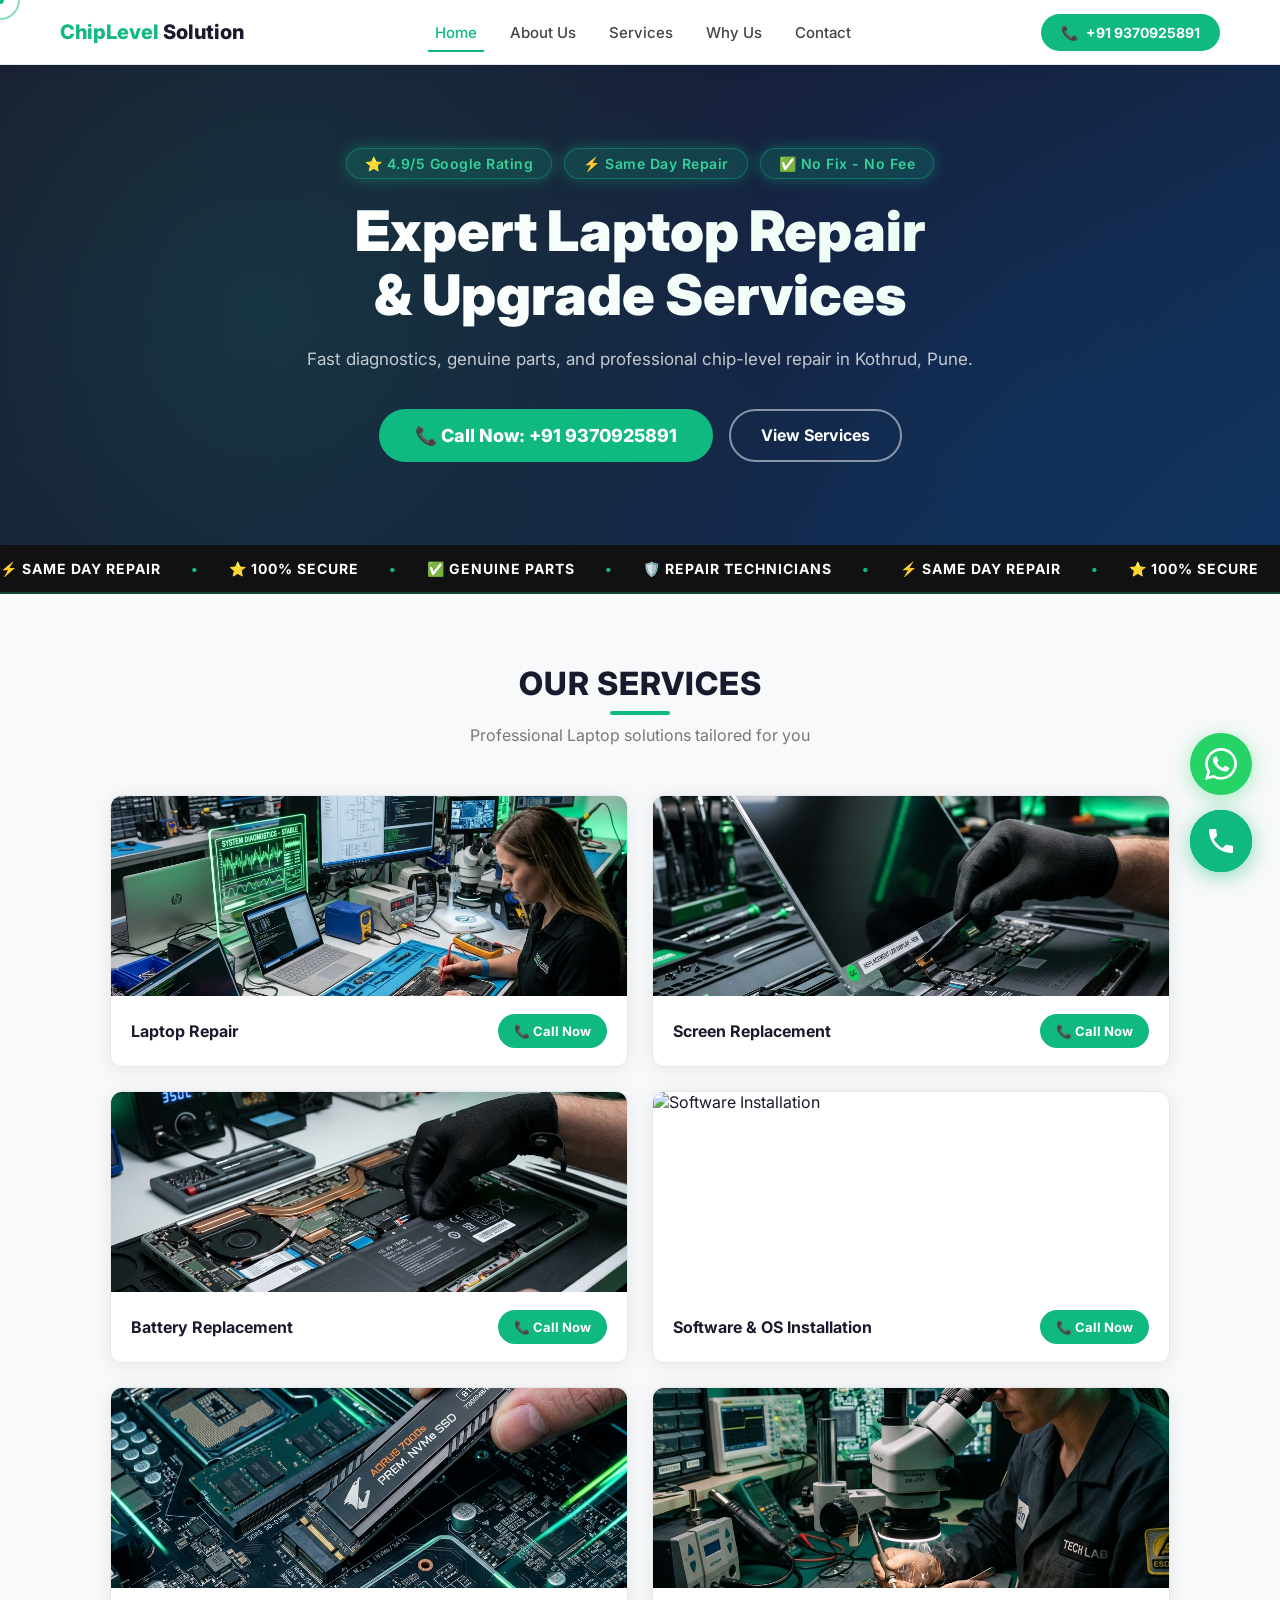
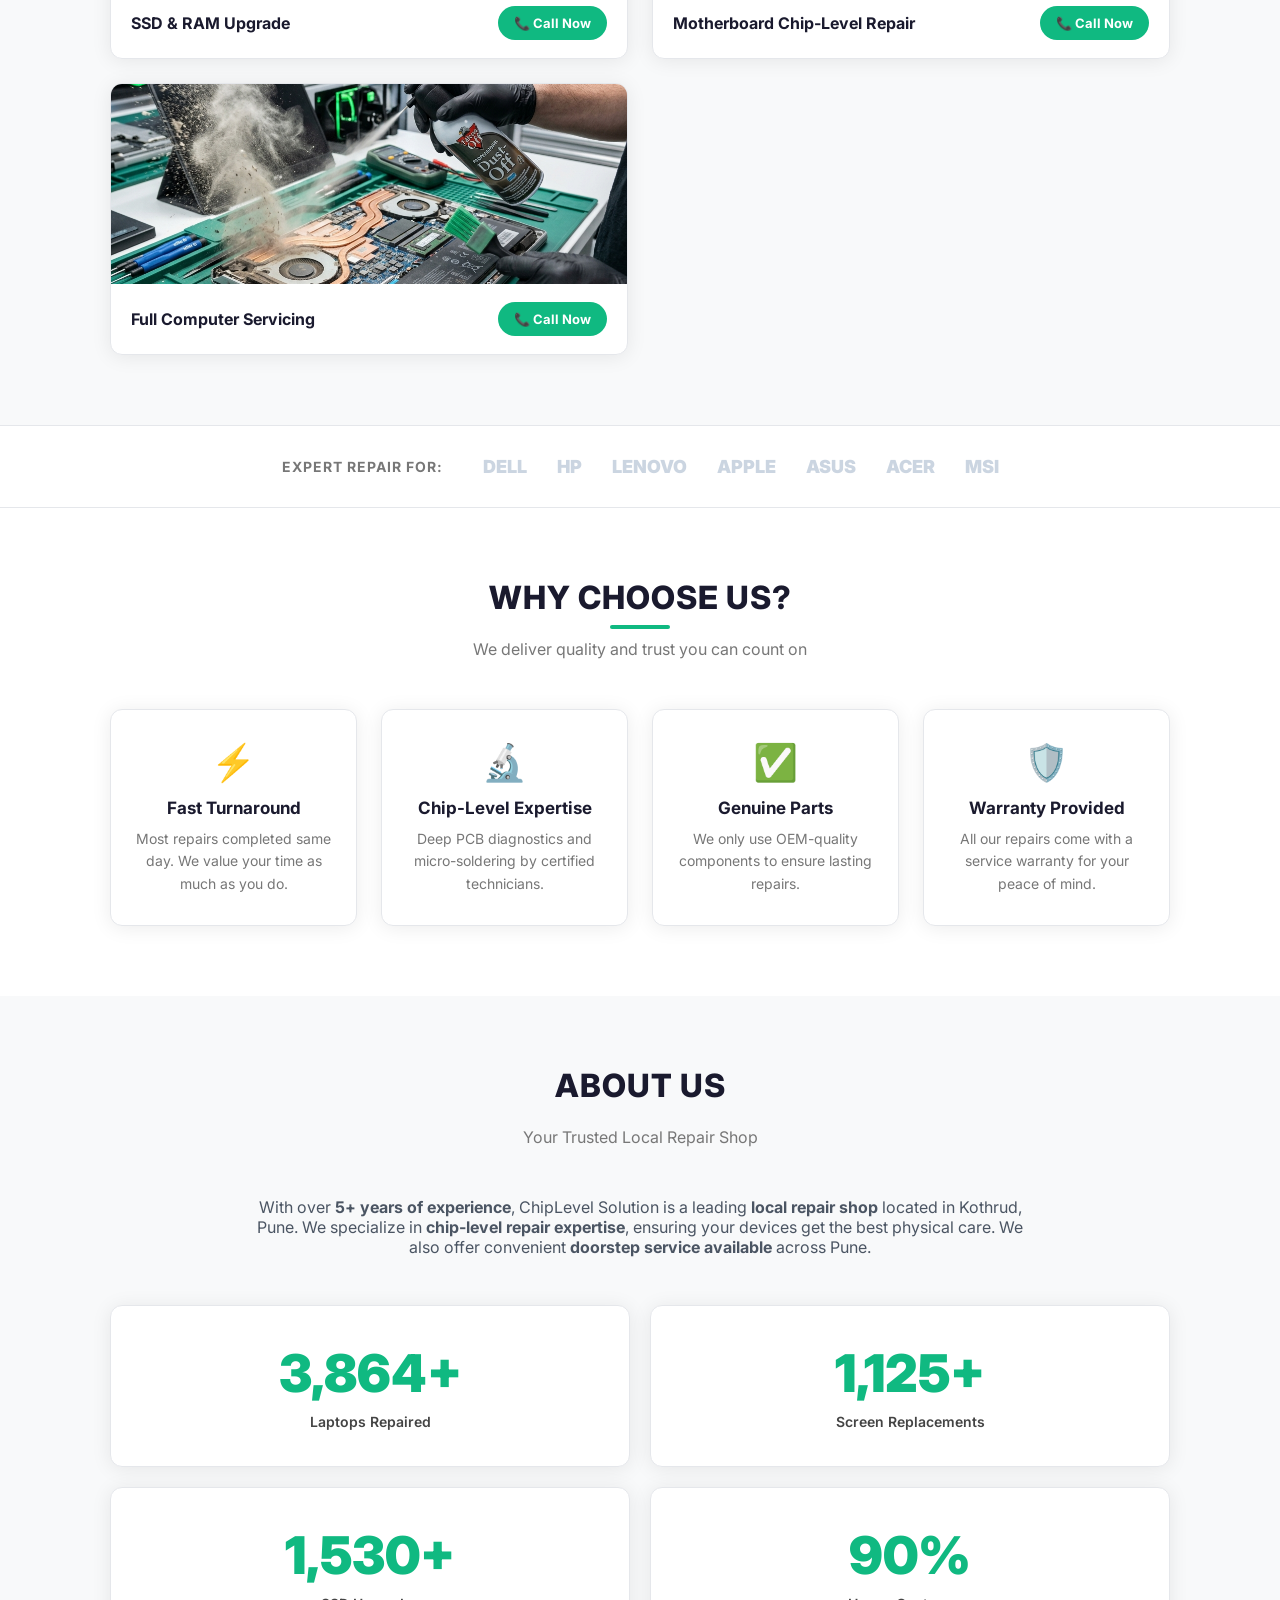
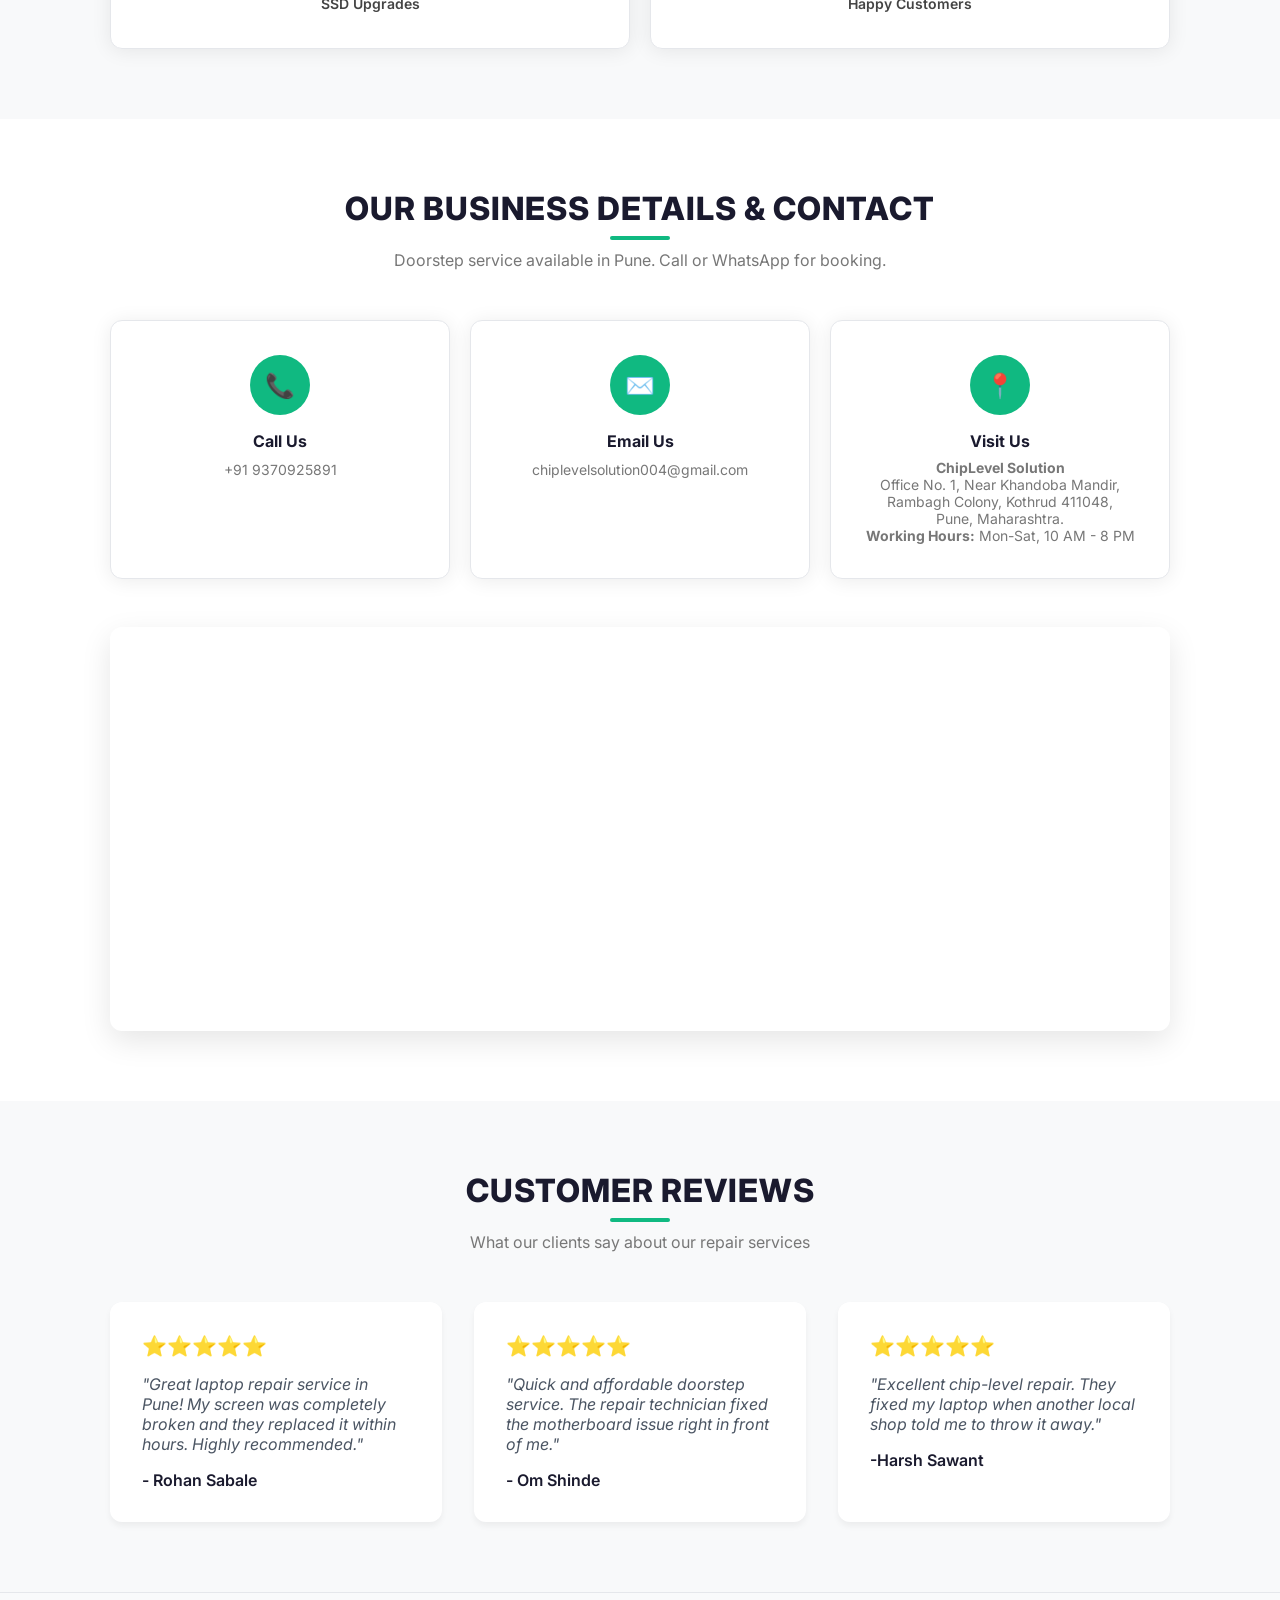
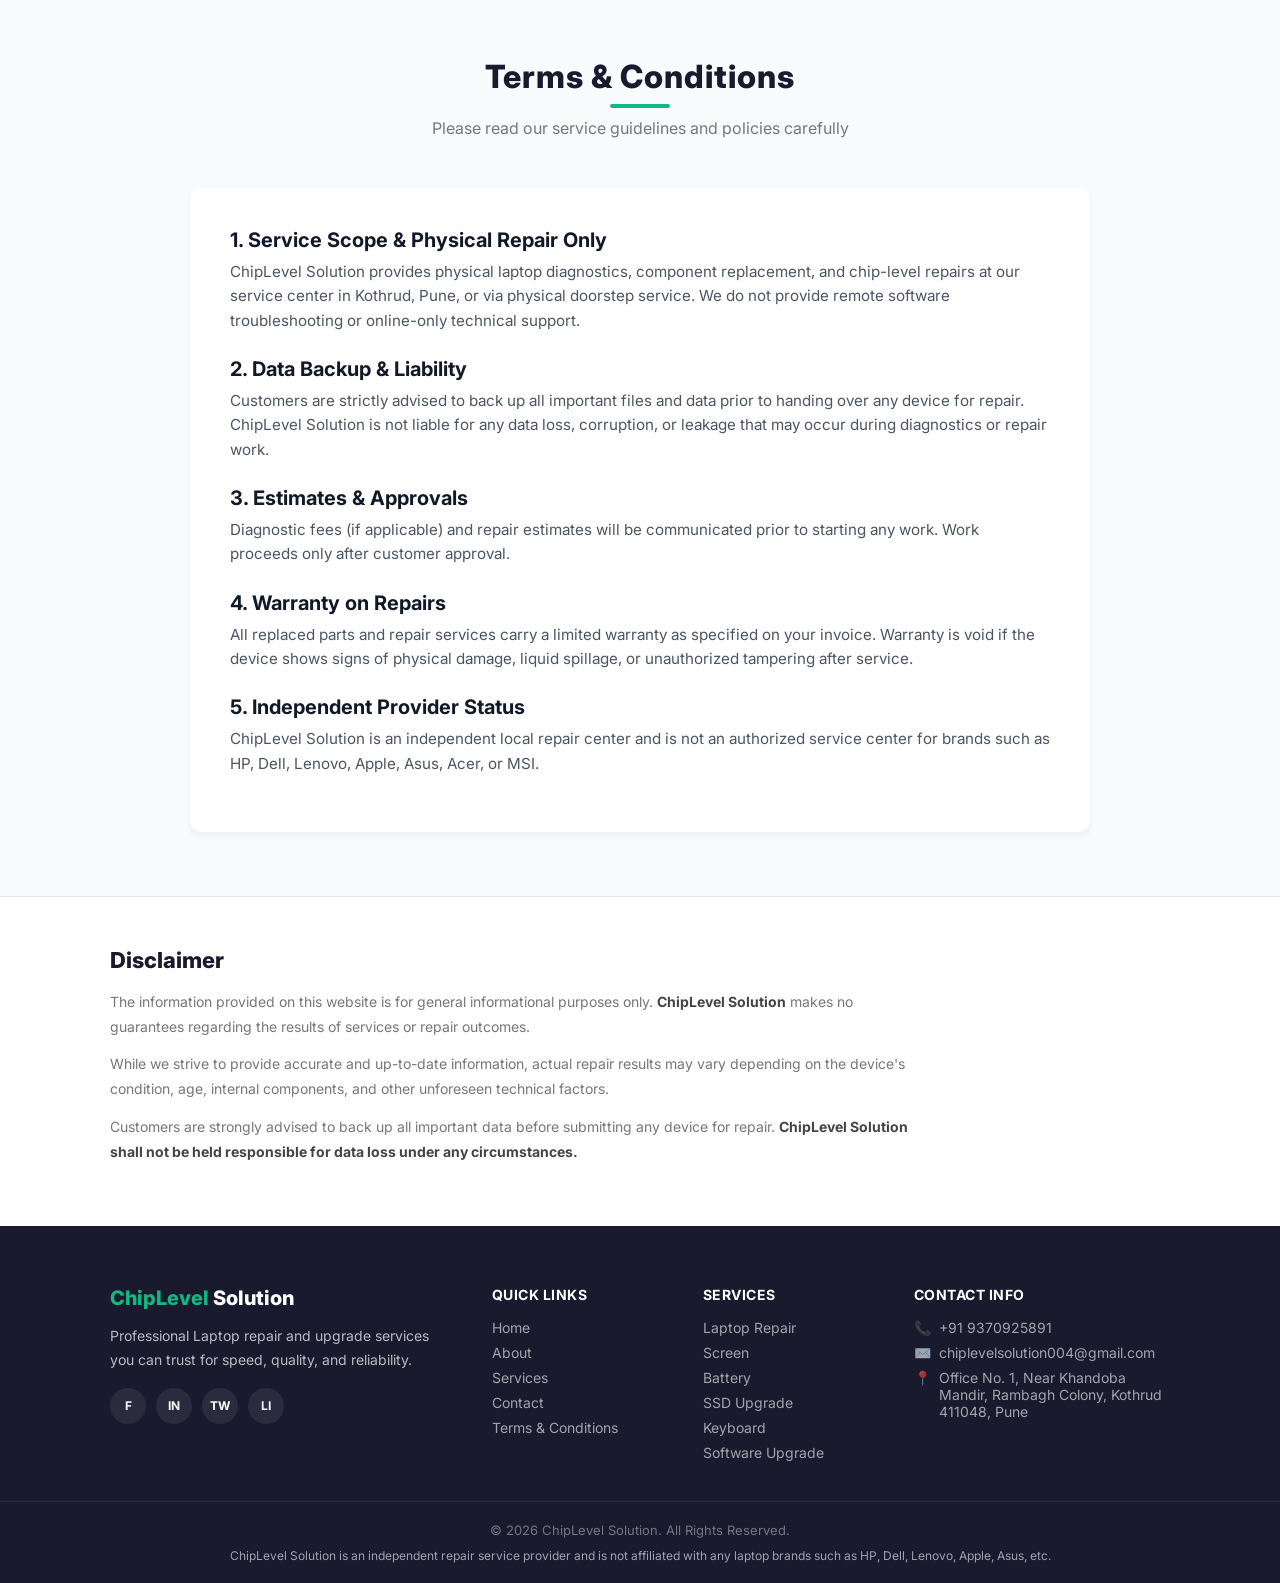
==== commit cfe66de3: "Update index.html" ====
--- a/index.html
+++ b/index.html
@@ -398,11 +398,6 @@
                     <div style="color: #f59e0b; font-size: 1.25rem; margin-bottom: 1rem;">⭐⭐⭐⭐⭐</div>
                     <p style="font-style: italic; color: #4b5563; margin-bottom: 1rem;">"Excellent chip-level repair. They fixed my laptop when another local shop told me to throw it away."</p>
                     <h4 style="font-weight: 600;">-Harsh Sawant</h4>
-                </div>
-                <div class="review-card" data-aos="fade-up" data-aos-delay="300" style="background: #fff; padding: 2rem; border-radius: 12px; box-shadow: 0 4px 6px rgba(0,0,0,0.05);">
-                    <div style="color: #f59e0b; font-size: 1.25rem; margin-bottom: 1rem;">⭐⭐⭐⭐⭐</div>
-                    <p style="font-style: italic; color: #4b5563; margin-bottom: 1rem;">"Excellent service and fair pricing. Highly recommended for any laptop repair needs."</p>
-                    <h4 style="font-weight: 600;">-Vaibhav Kale</h4>
                 </div>
             </div>
         </div>
--- a/style.css
+++ b/style.css
@@ -1257,4 +1257,4 @@
     .contact-grid {
         grid-template-columns: 1fr;
     }
-}+}
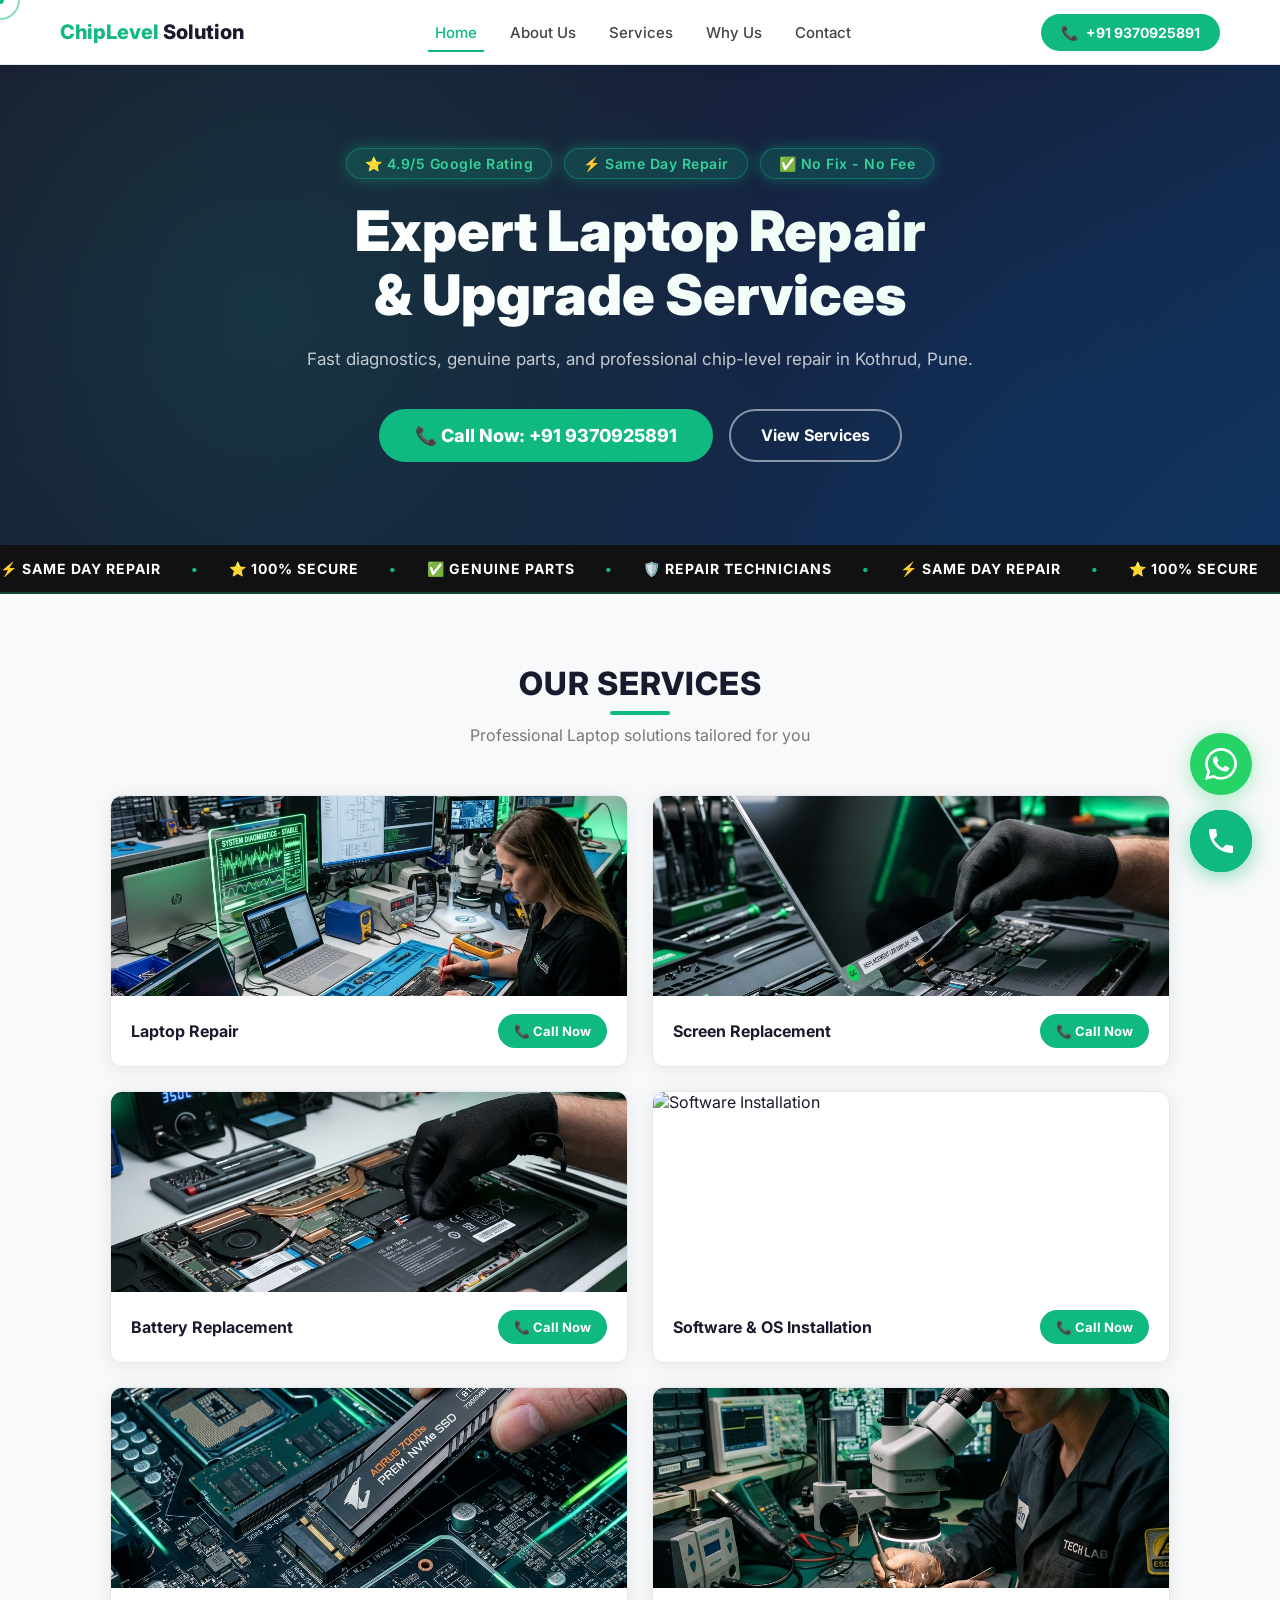
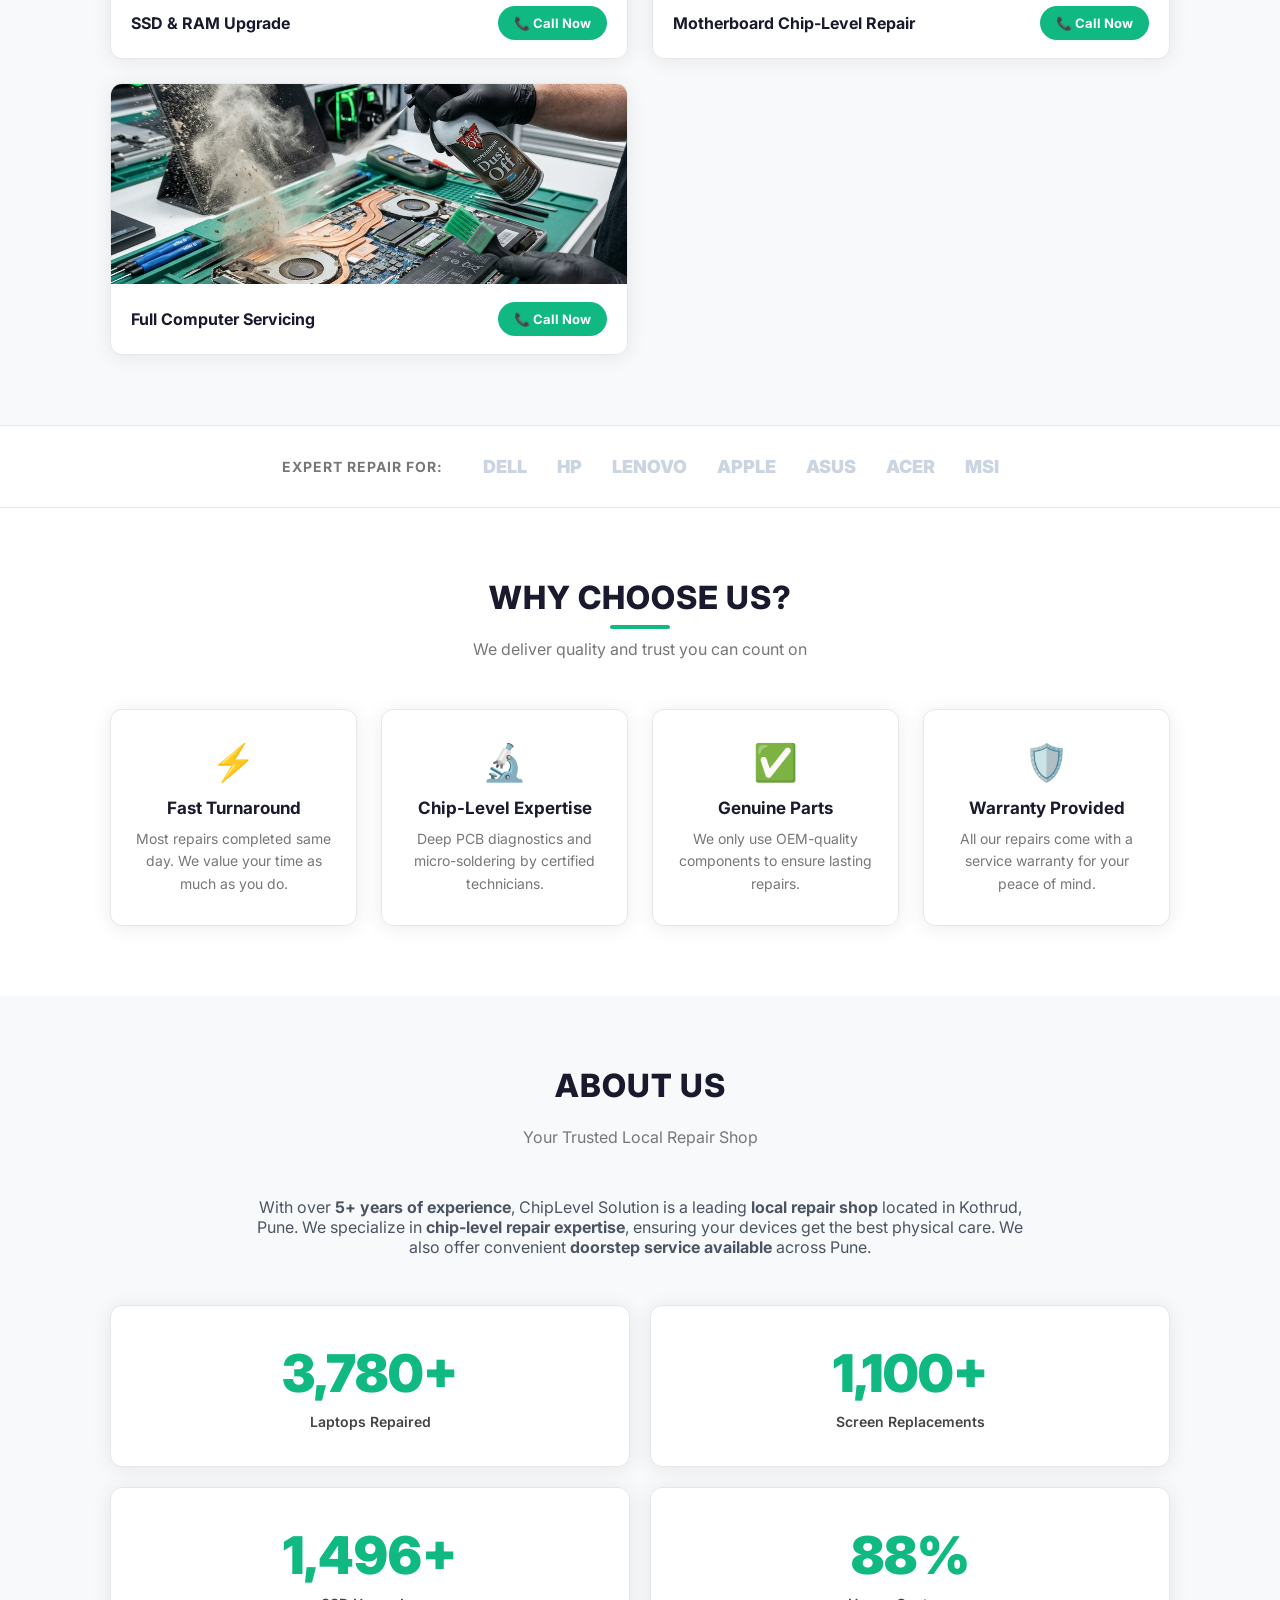
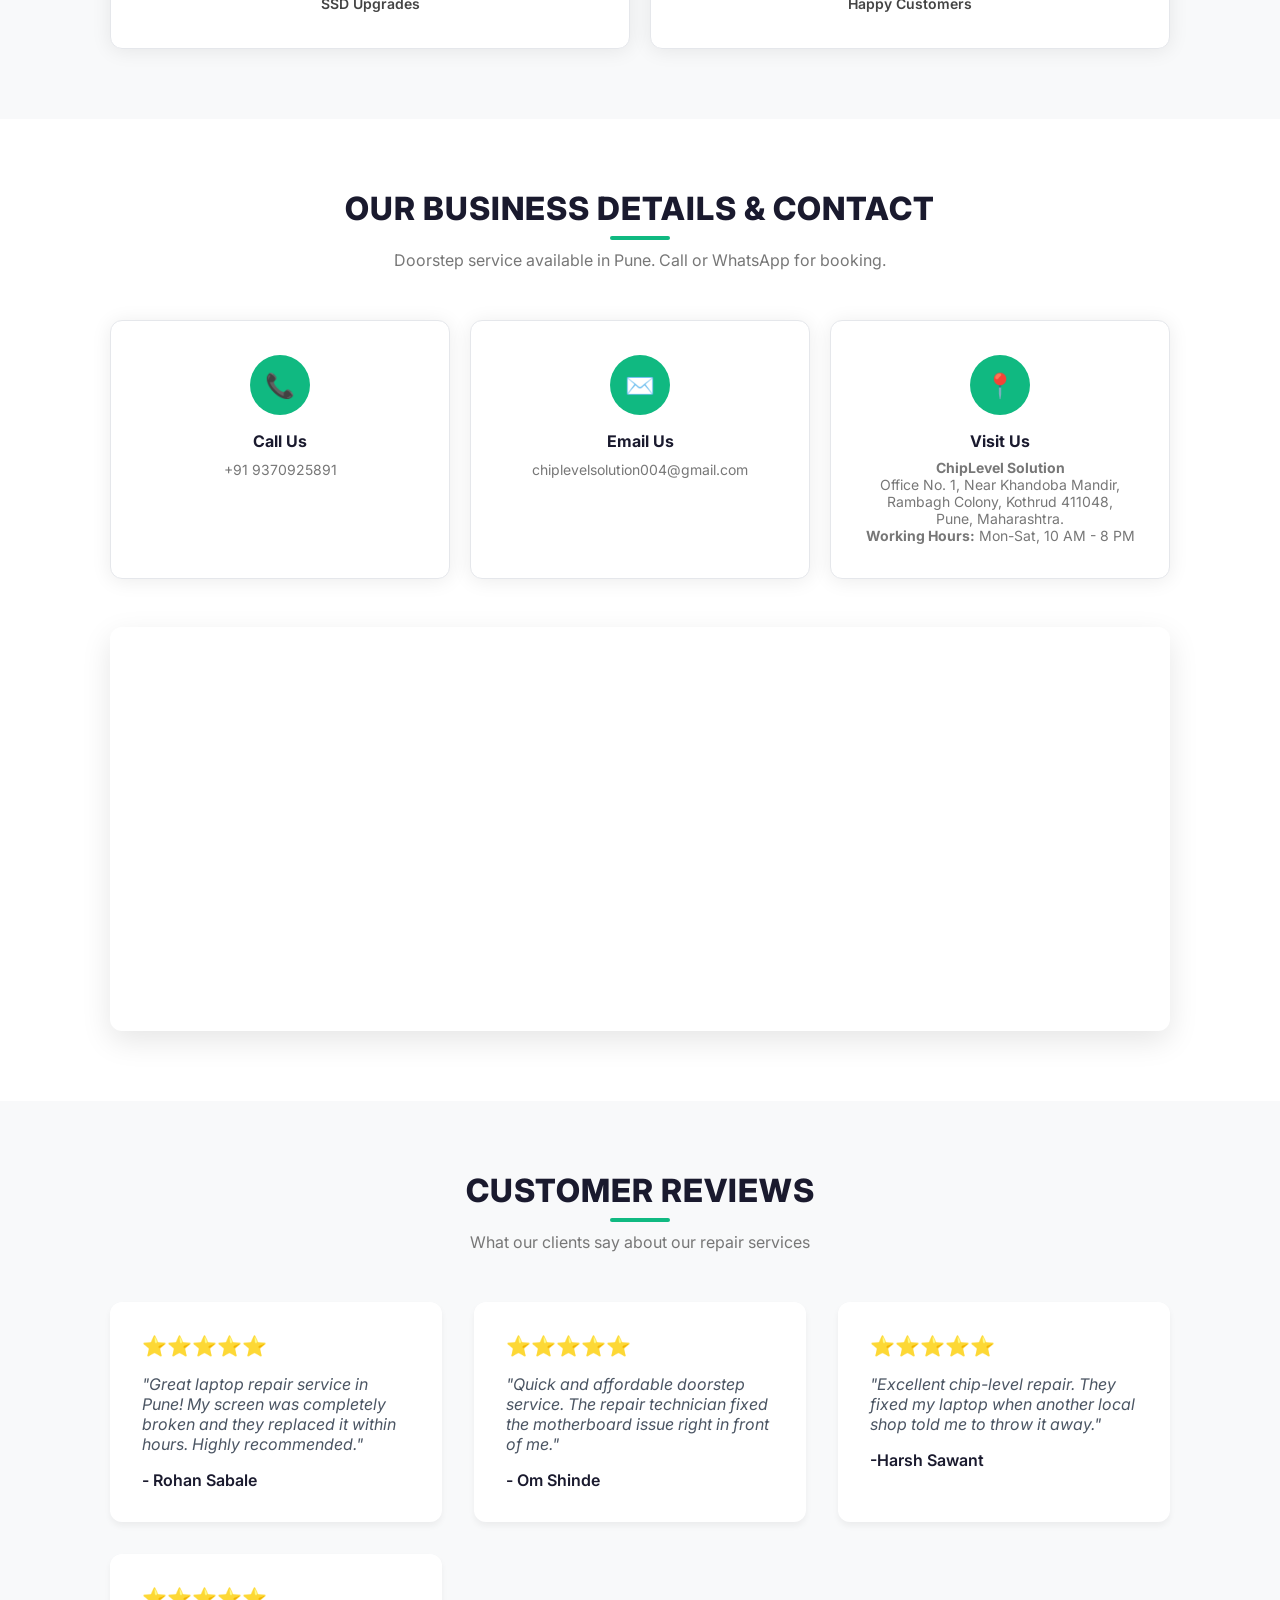
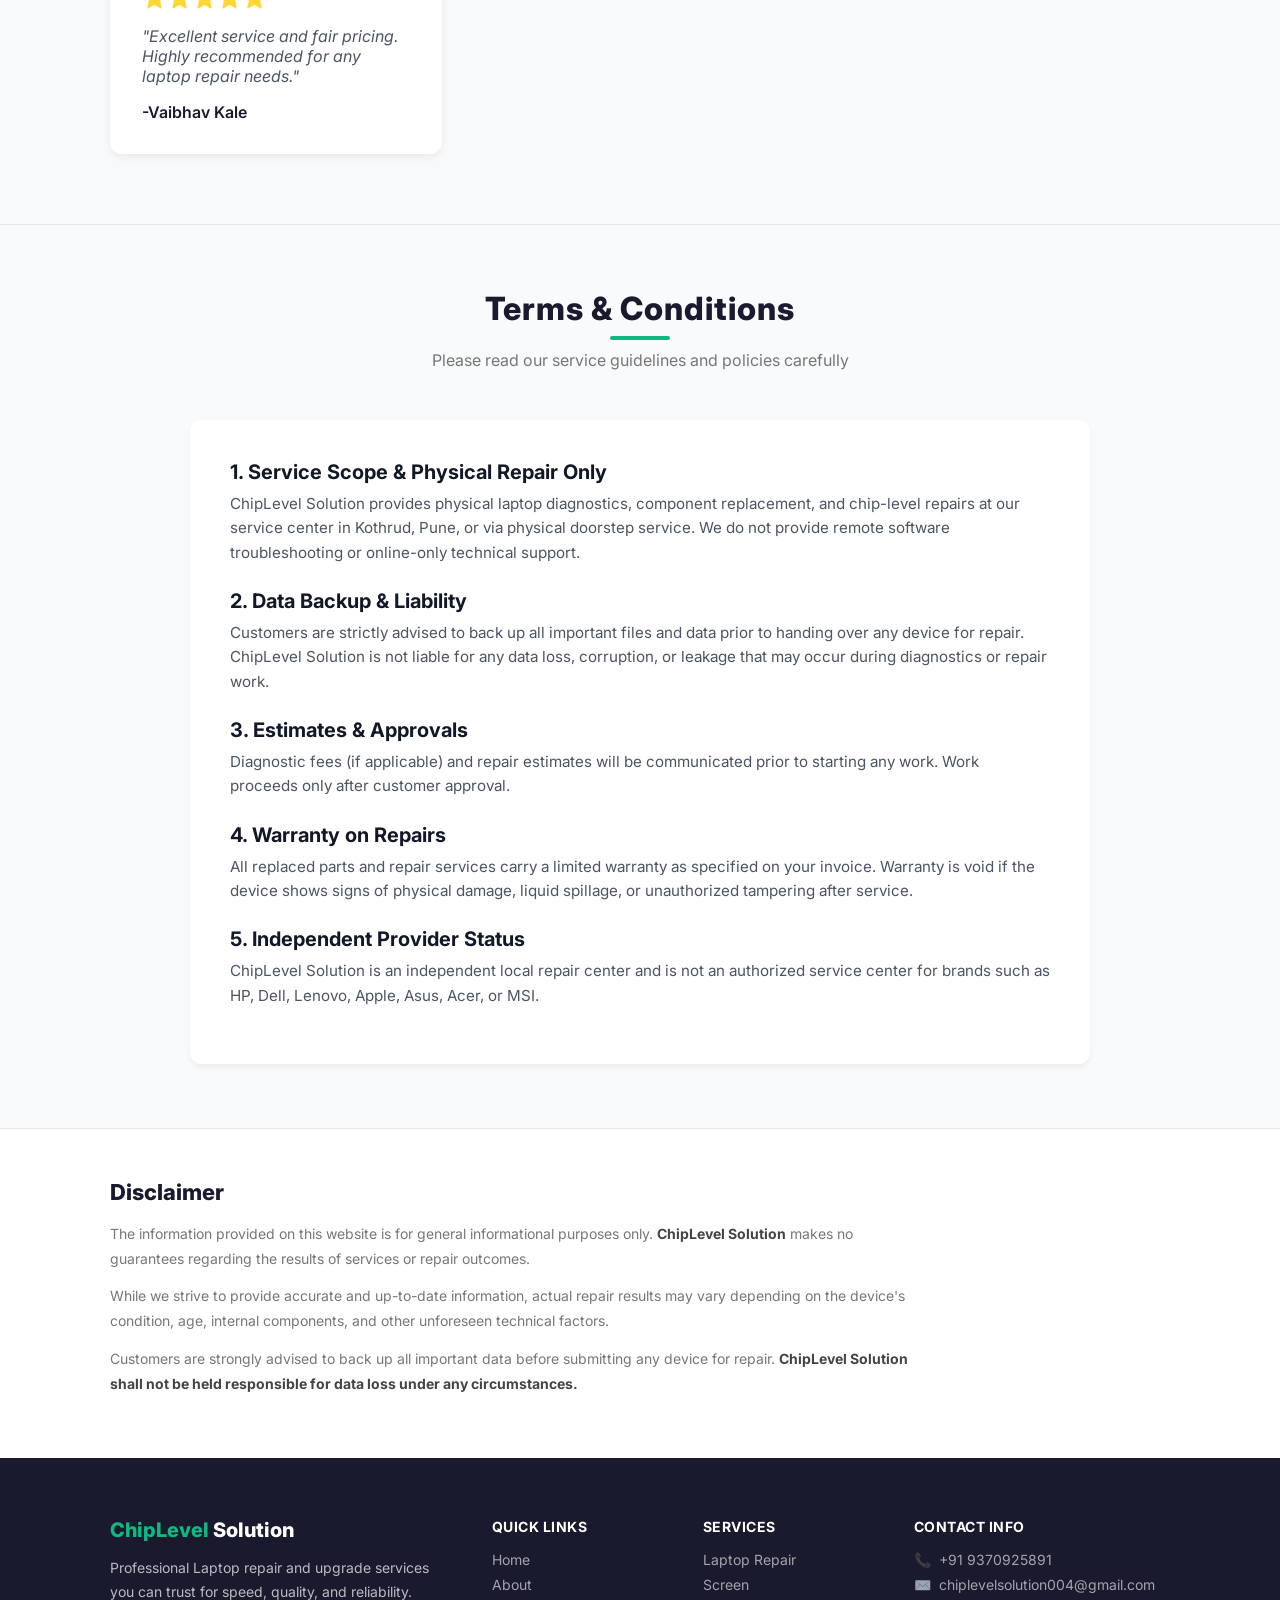
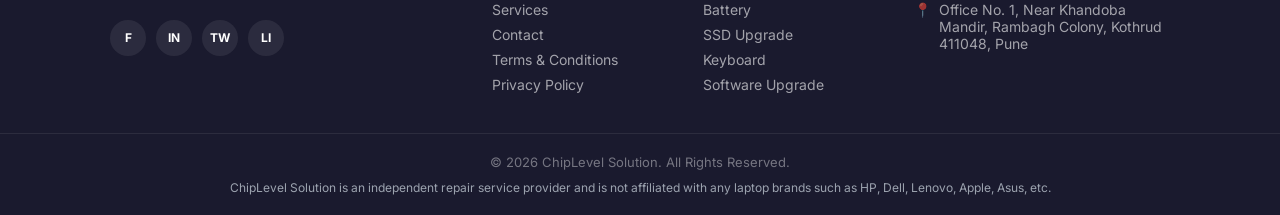
==== commit a9520d4f: "Update index.html" ====
--- a/index.html
+++ b/index.html
@@ -399,6 +399,11 @@
                     <p style="font-style: italic; color: #4b5563; margin-bottom: 1rem;">"Excellent chip-level repair. They fixed my laptop when another local shop told me to throw it away."</p>
                     <h4 style="font-weight: 600;">-Harsh Sawant</h4>
                 </div>
+                <div class="review-card" data-aos="fade-up" data-aos-delay="300" style="background: #fff; padding: 2rem; border-radius: 12px; box-shadow: 0 4px 6px rgba(0,0,0,0.05);">
+                    <div style="color: #f59e0b; font-size: 1.25rem; margin-bottom: 1rem;">⭐⭐⭐⭐⭐</div>
+                    <p style="font-style: italic; color: #4b5563; margin-bottom: 1rem;">"Excellent service and fair pricing. Highly recommended for any laptop repair needs."</p>
+                    <h4 style="font-weight: 600;">-Vaibhav Kale</h4>
+                </div>
             </div>
         </div>
     </section>
@@ -464,7 +469,8 @@
                     <li><a href="#about">About</a></li>
                     <li><a href="#services">Services</a></li>
                     <li><a href="#contact">Contact</a></li>
-                    <li><a href="#terms">Terms & Conditions</a></li>
+                    <li><a href="#terms">Terms &amp; Conditions</a></li>
+                    <li><a href="privacy.html">Privacy Policy</a></li>
                 </ul>
             </div>
             <div class="footer-col" data-aos="fade-left" data-aos-delay="300">
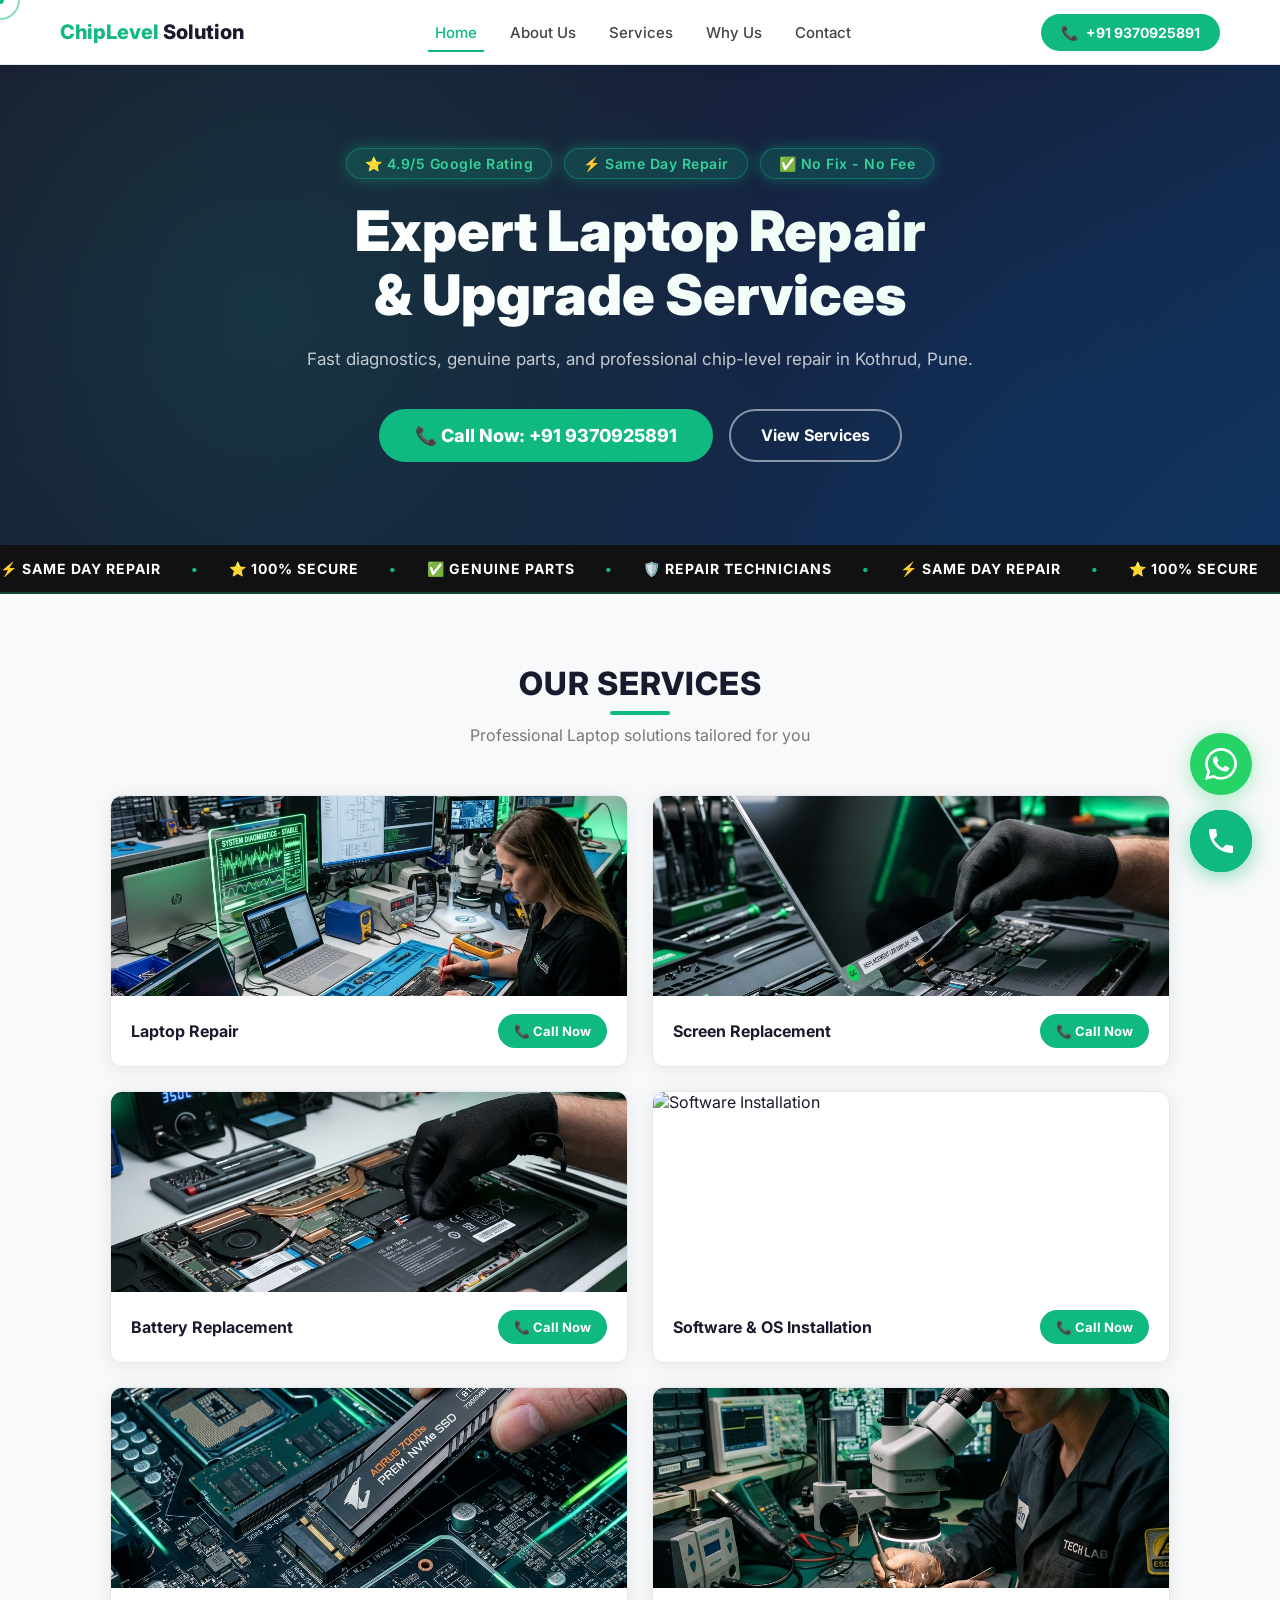
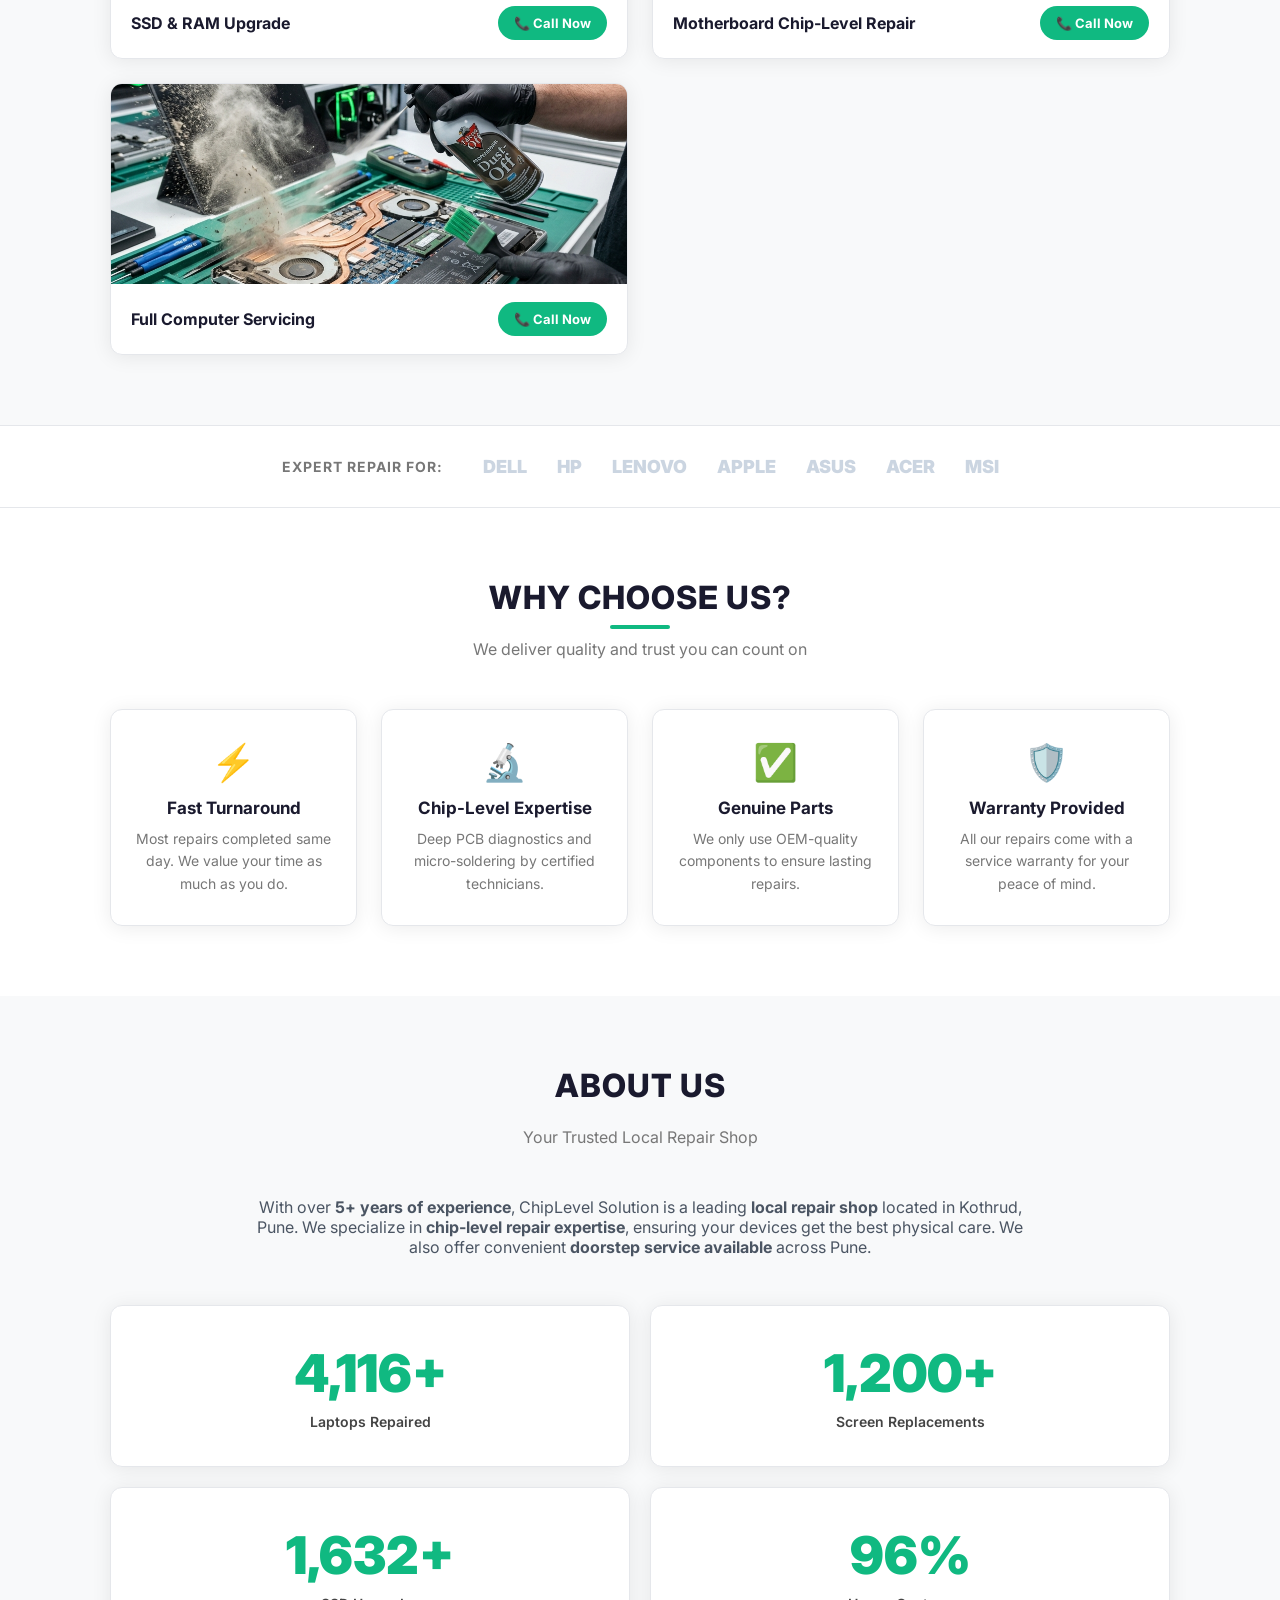
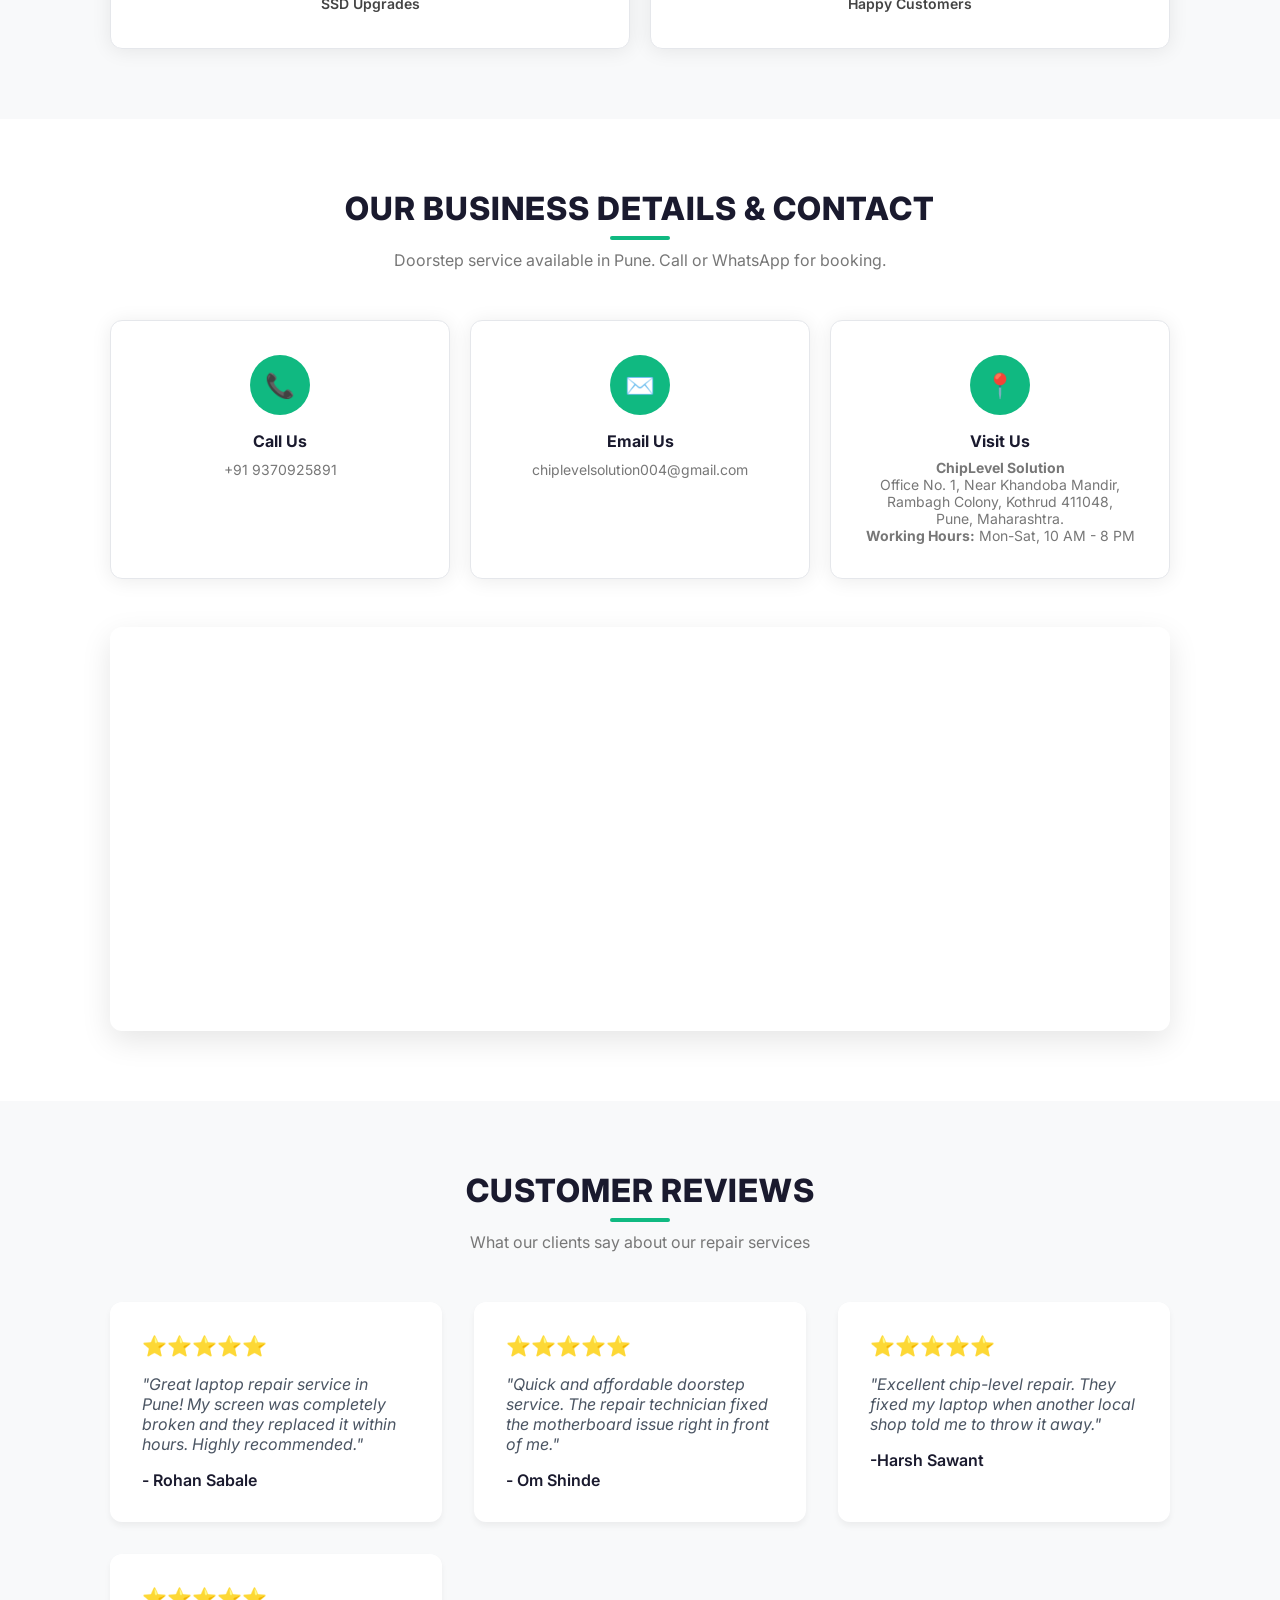
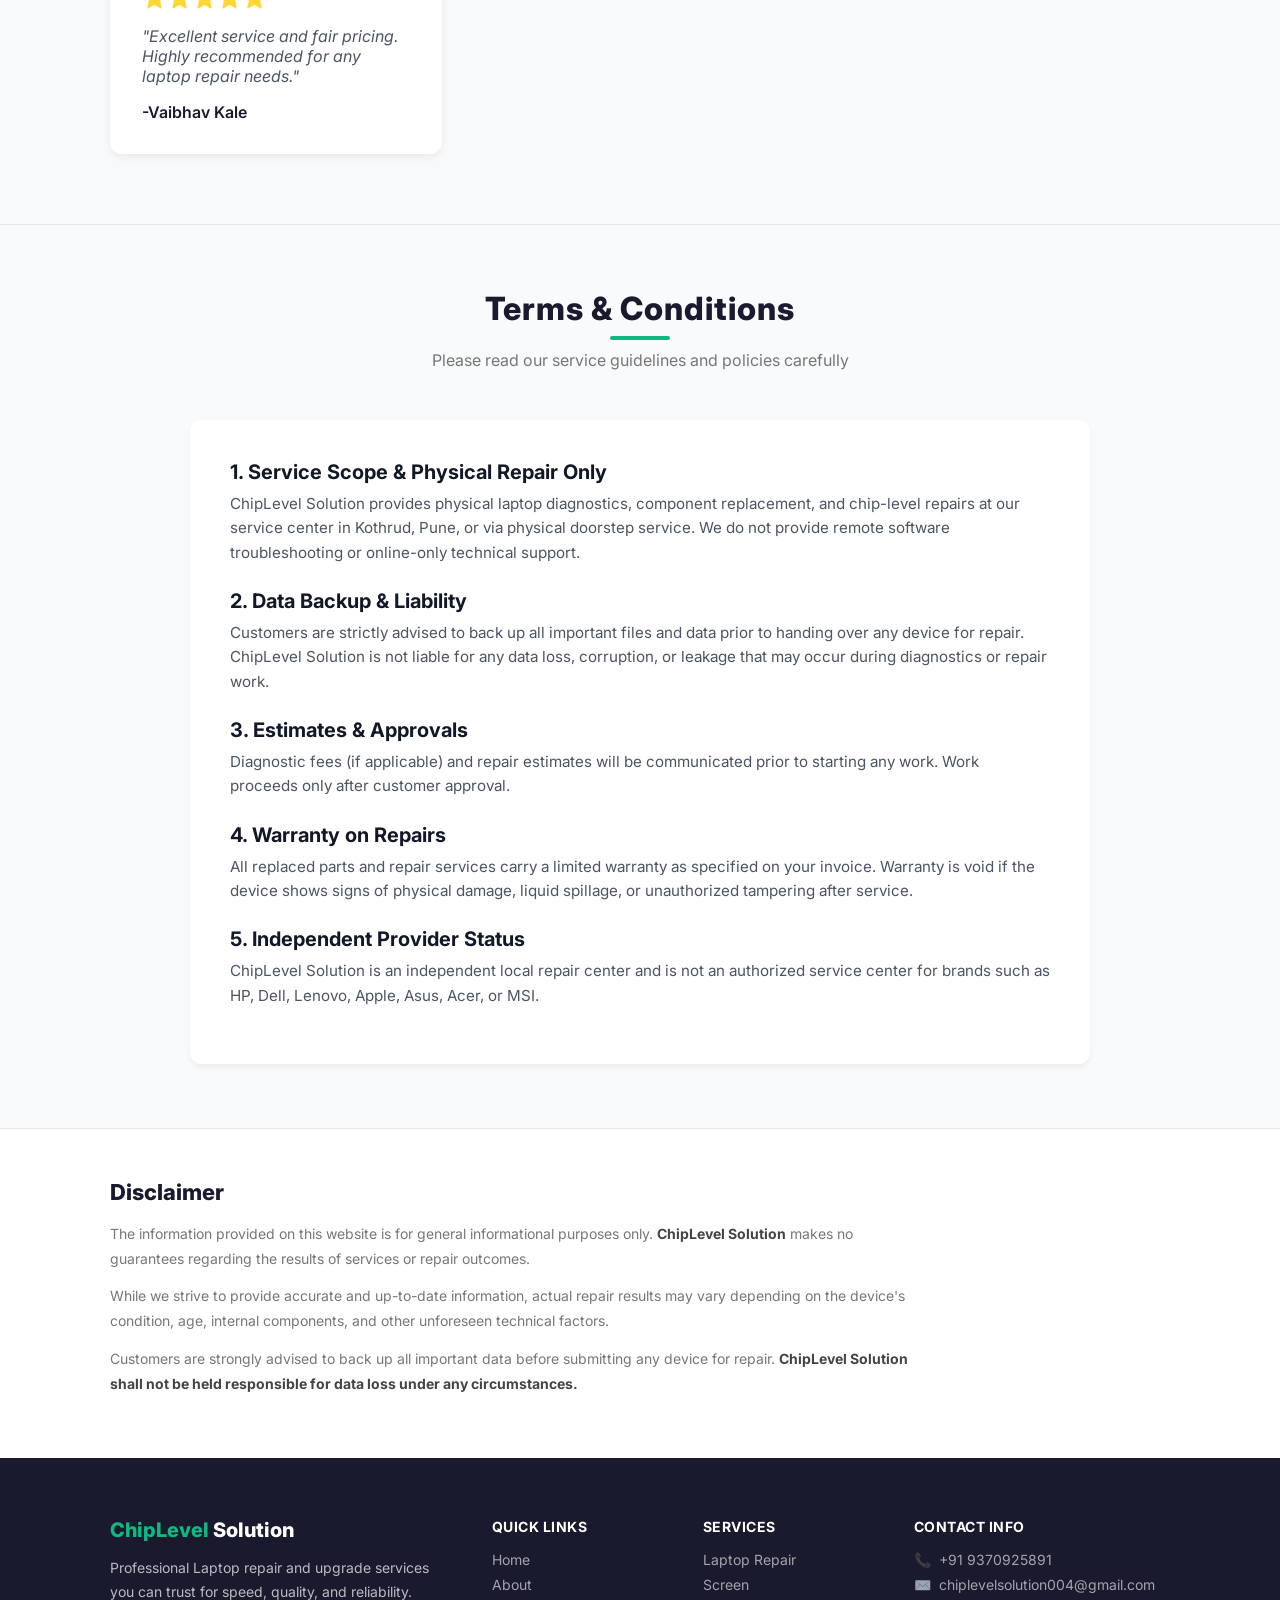
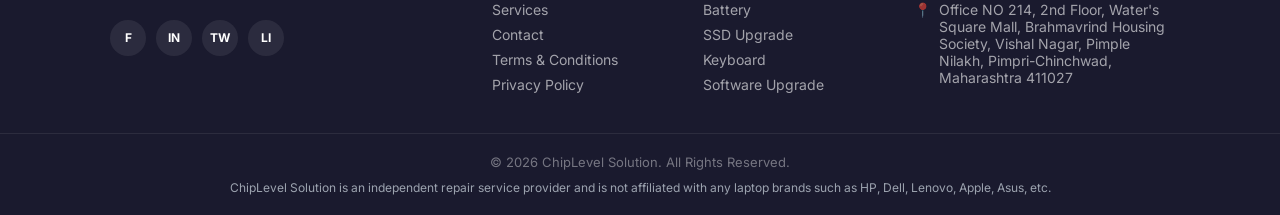
==== commit 6689e8b4: "Update index.html changing address" ====
--- a/index.html
+++ b/index.html
@@ -490,7 +490,7 @@
                     <li><span>📞</span> <a href="tel:9370925891">+91 9370925891</a></li>
                     <li><span>✉️</span> <a
                             href="mailto:chiplevelsolution004@gmail.com">chiplevelsolution004@gmail.com</a></li>
-                    <li><span>📍</span> Office No. 1, Near Khandoba Mandir, Rambagh Colony, Kothrud 411048, Pune</li>
+                    <li><span>📍</span> Office NO 214, 2nd Floor, Water's Square Mall,  Brahmavrind Housing Society, Vishal Nagar, Pimple Nilakh, Pimpri-Chinchwad, Maharashtra 411027</li>
                 </ul>
             </div>
         </div>
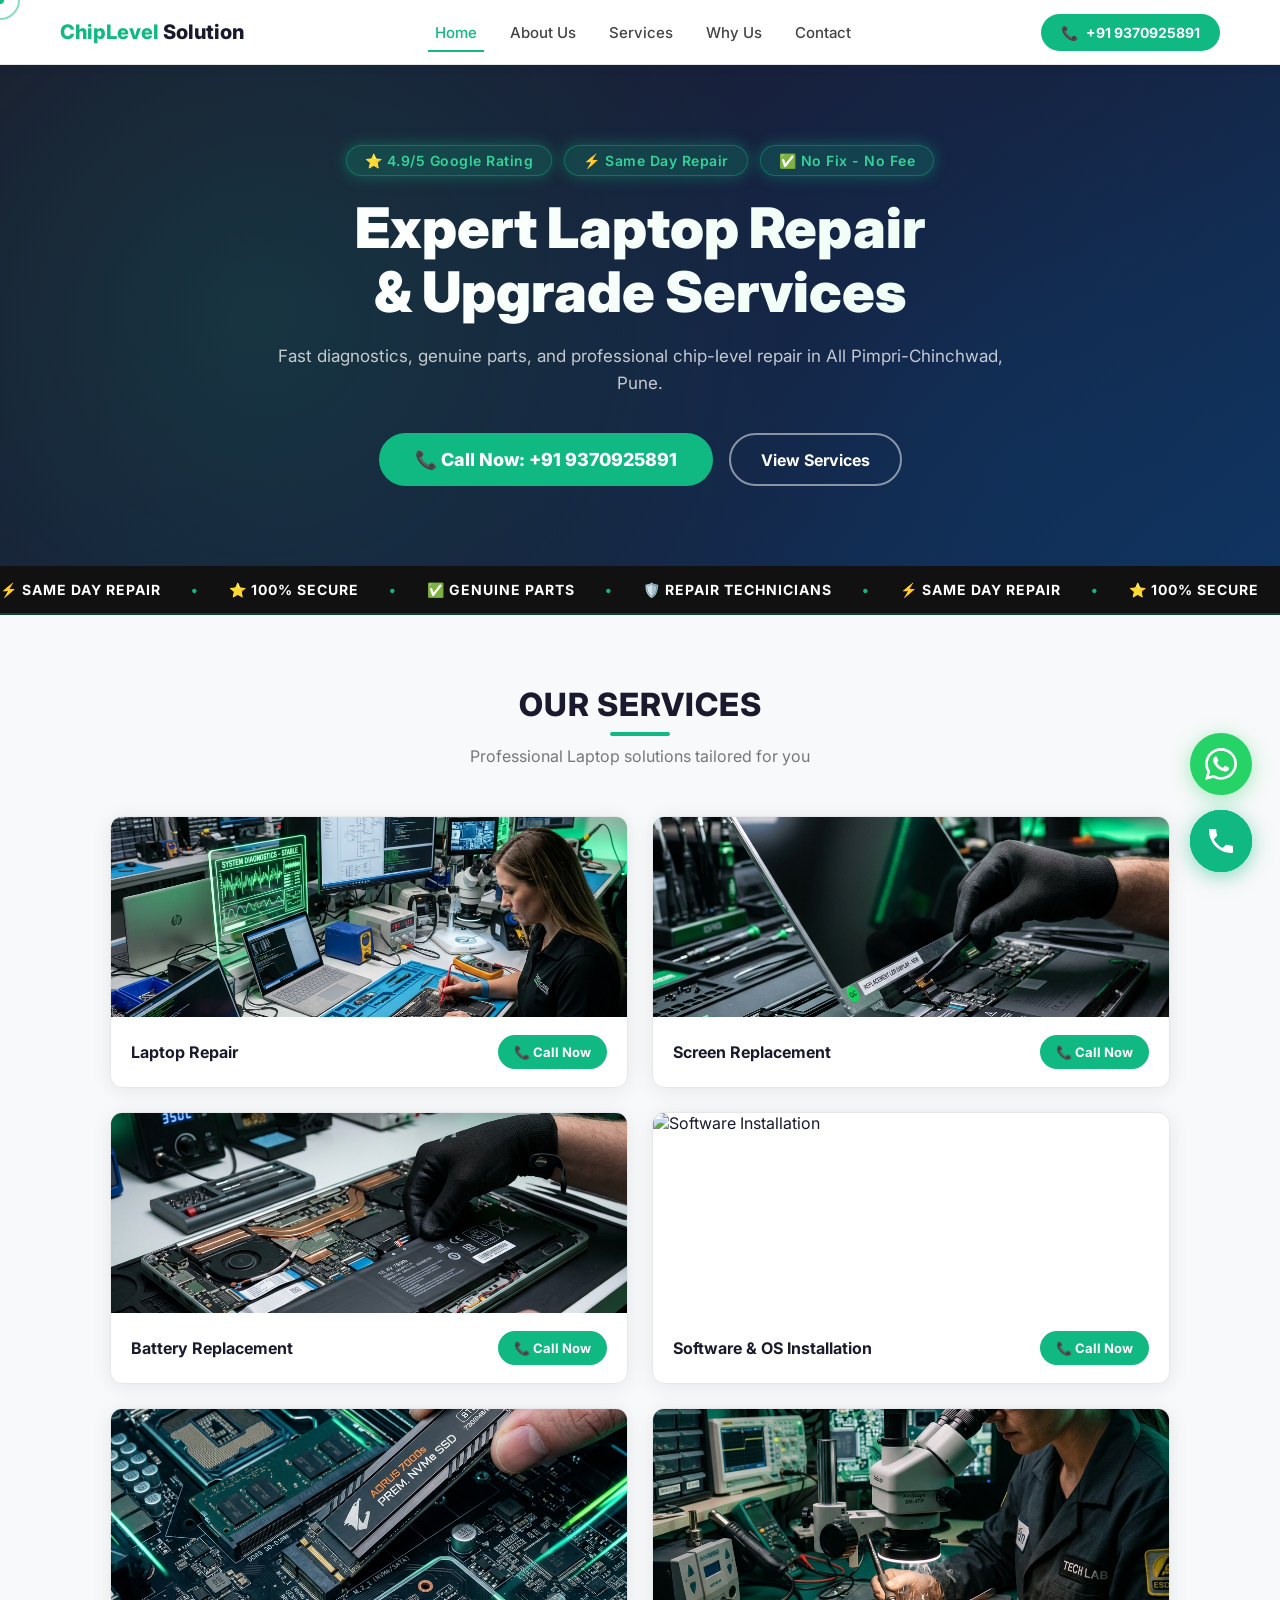
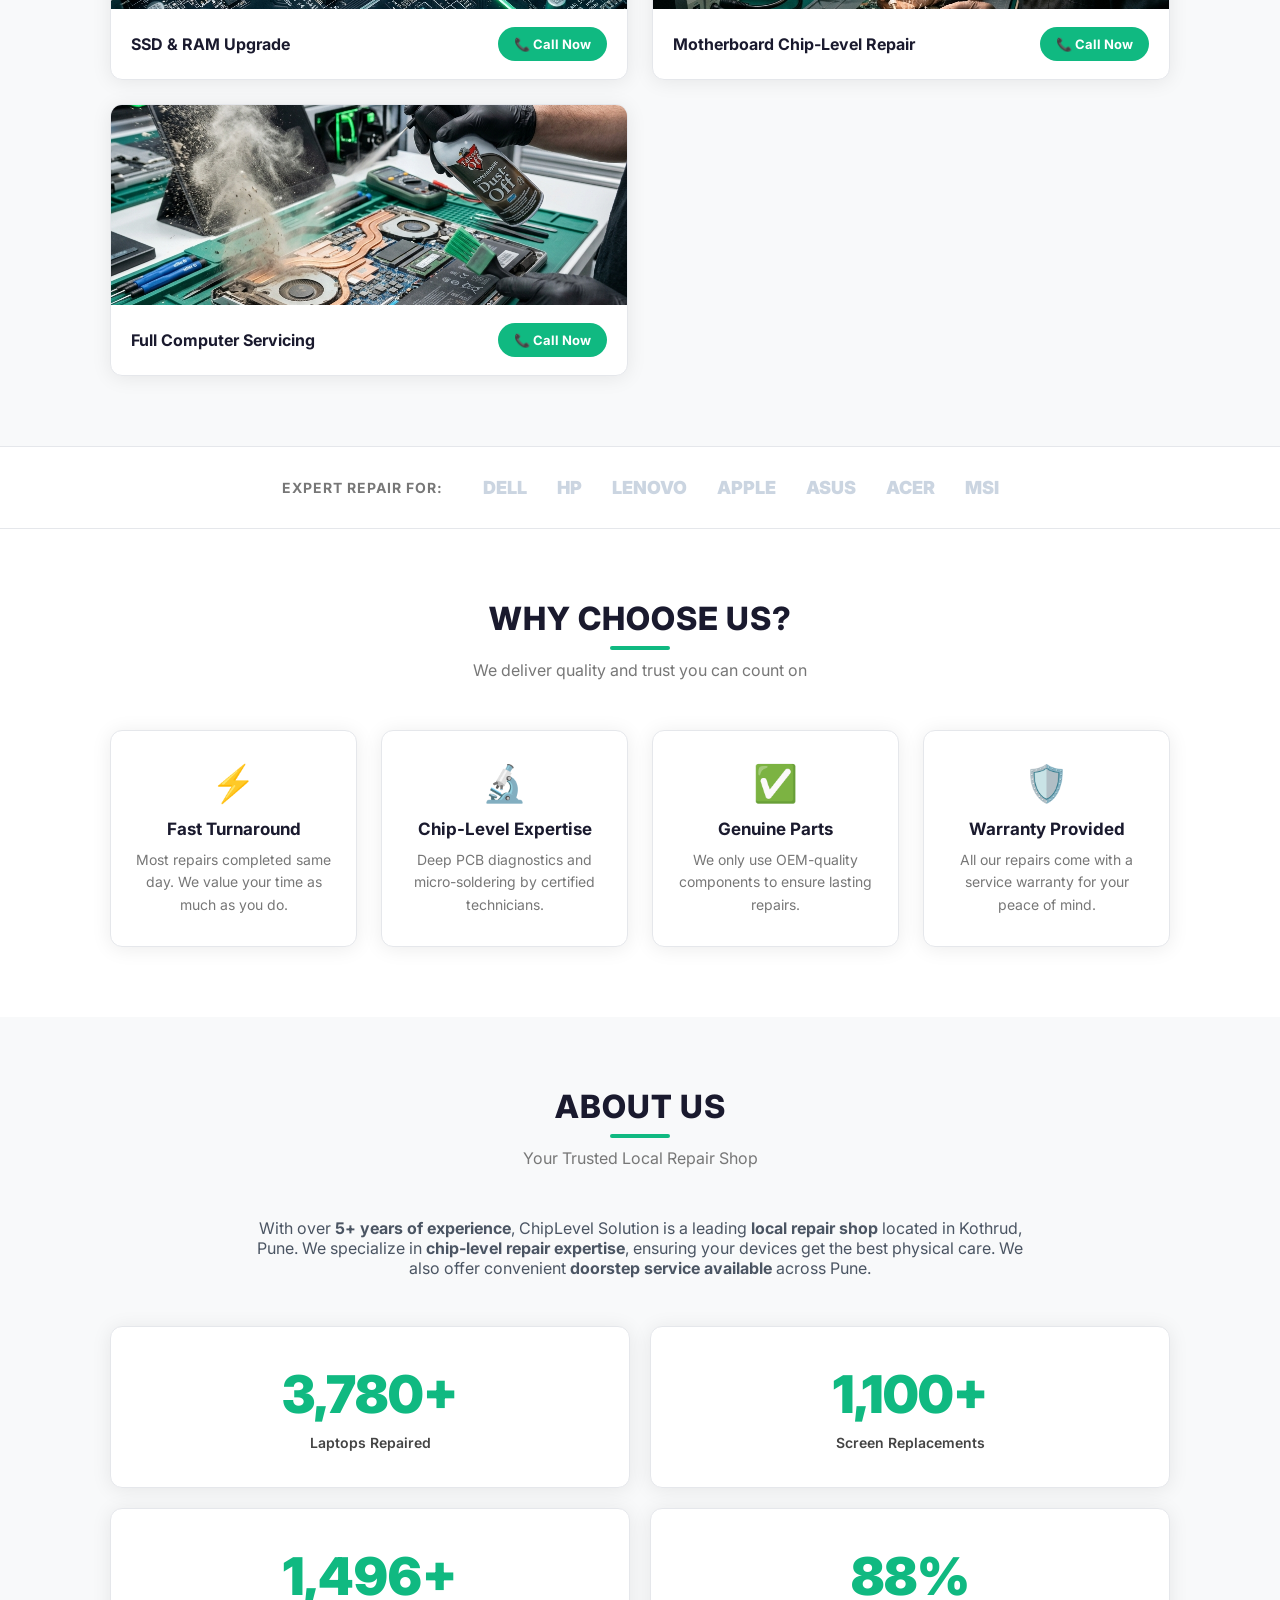
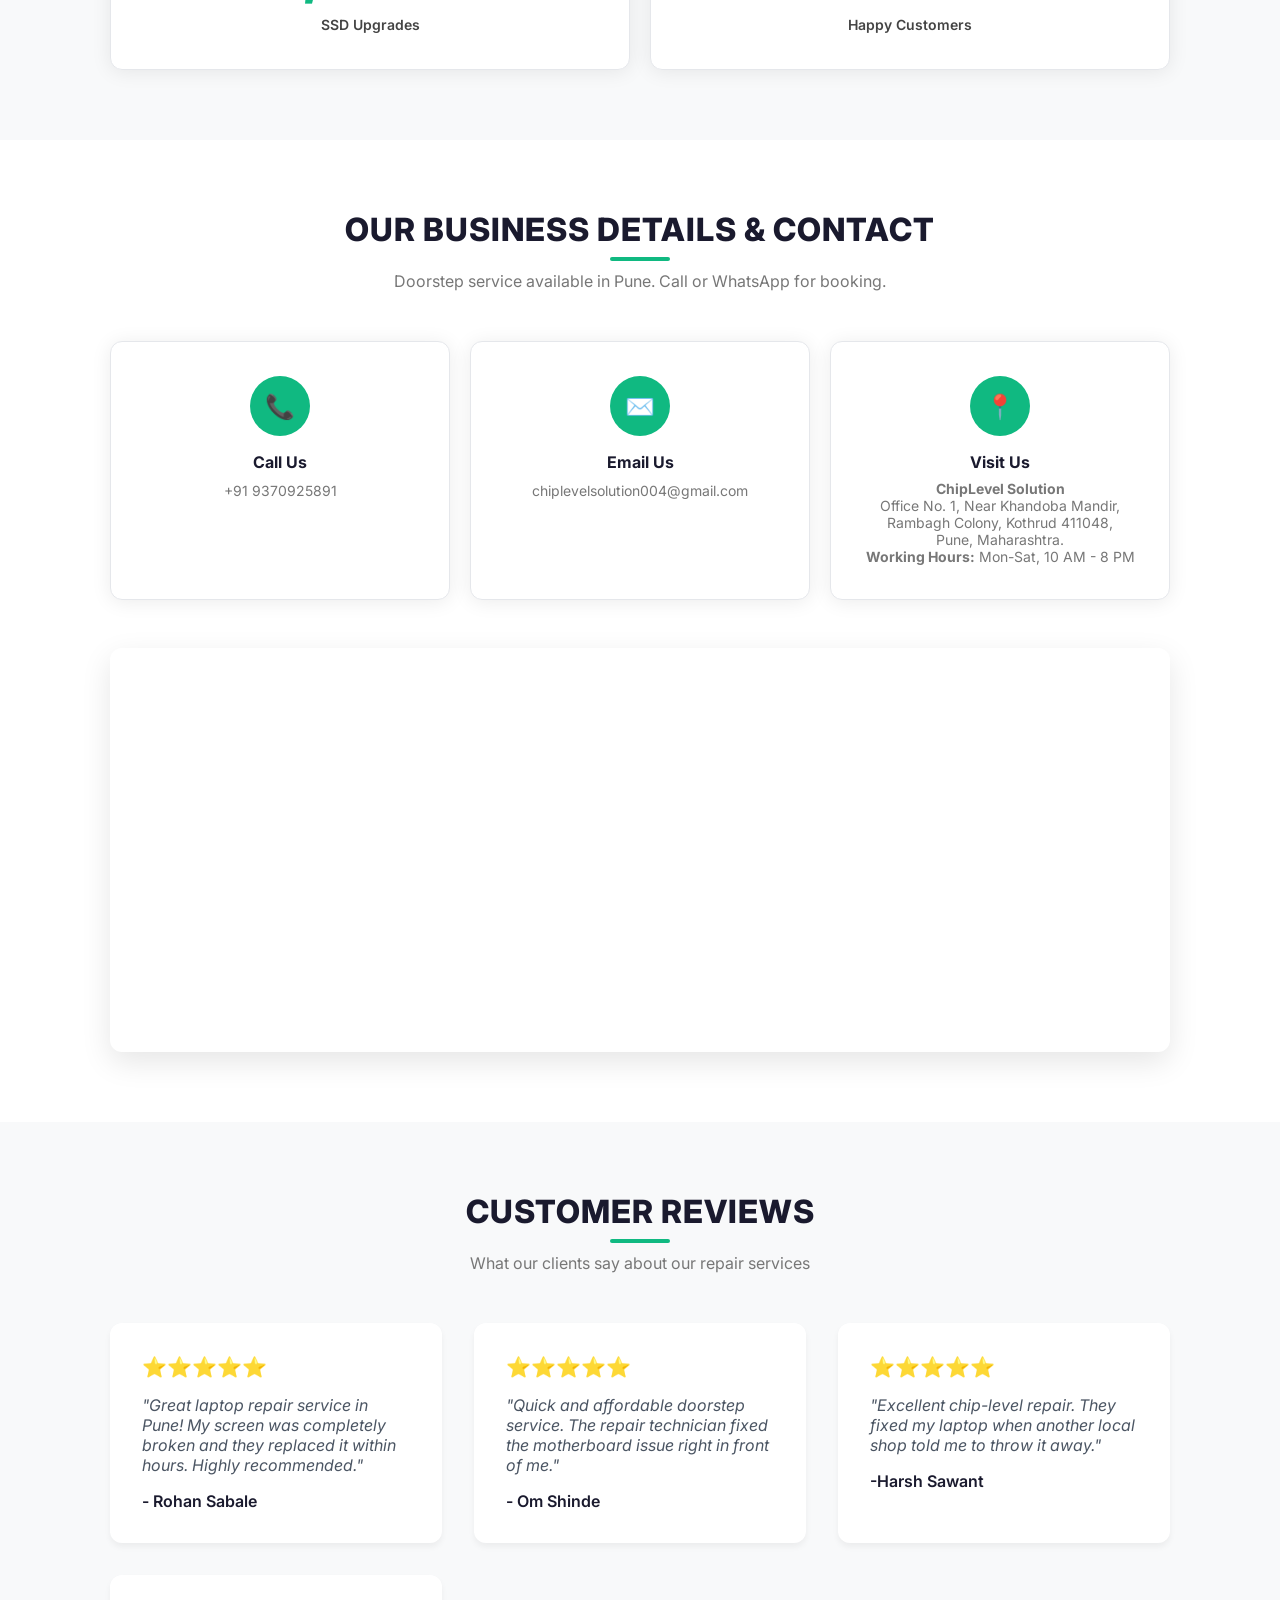
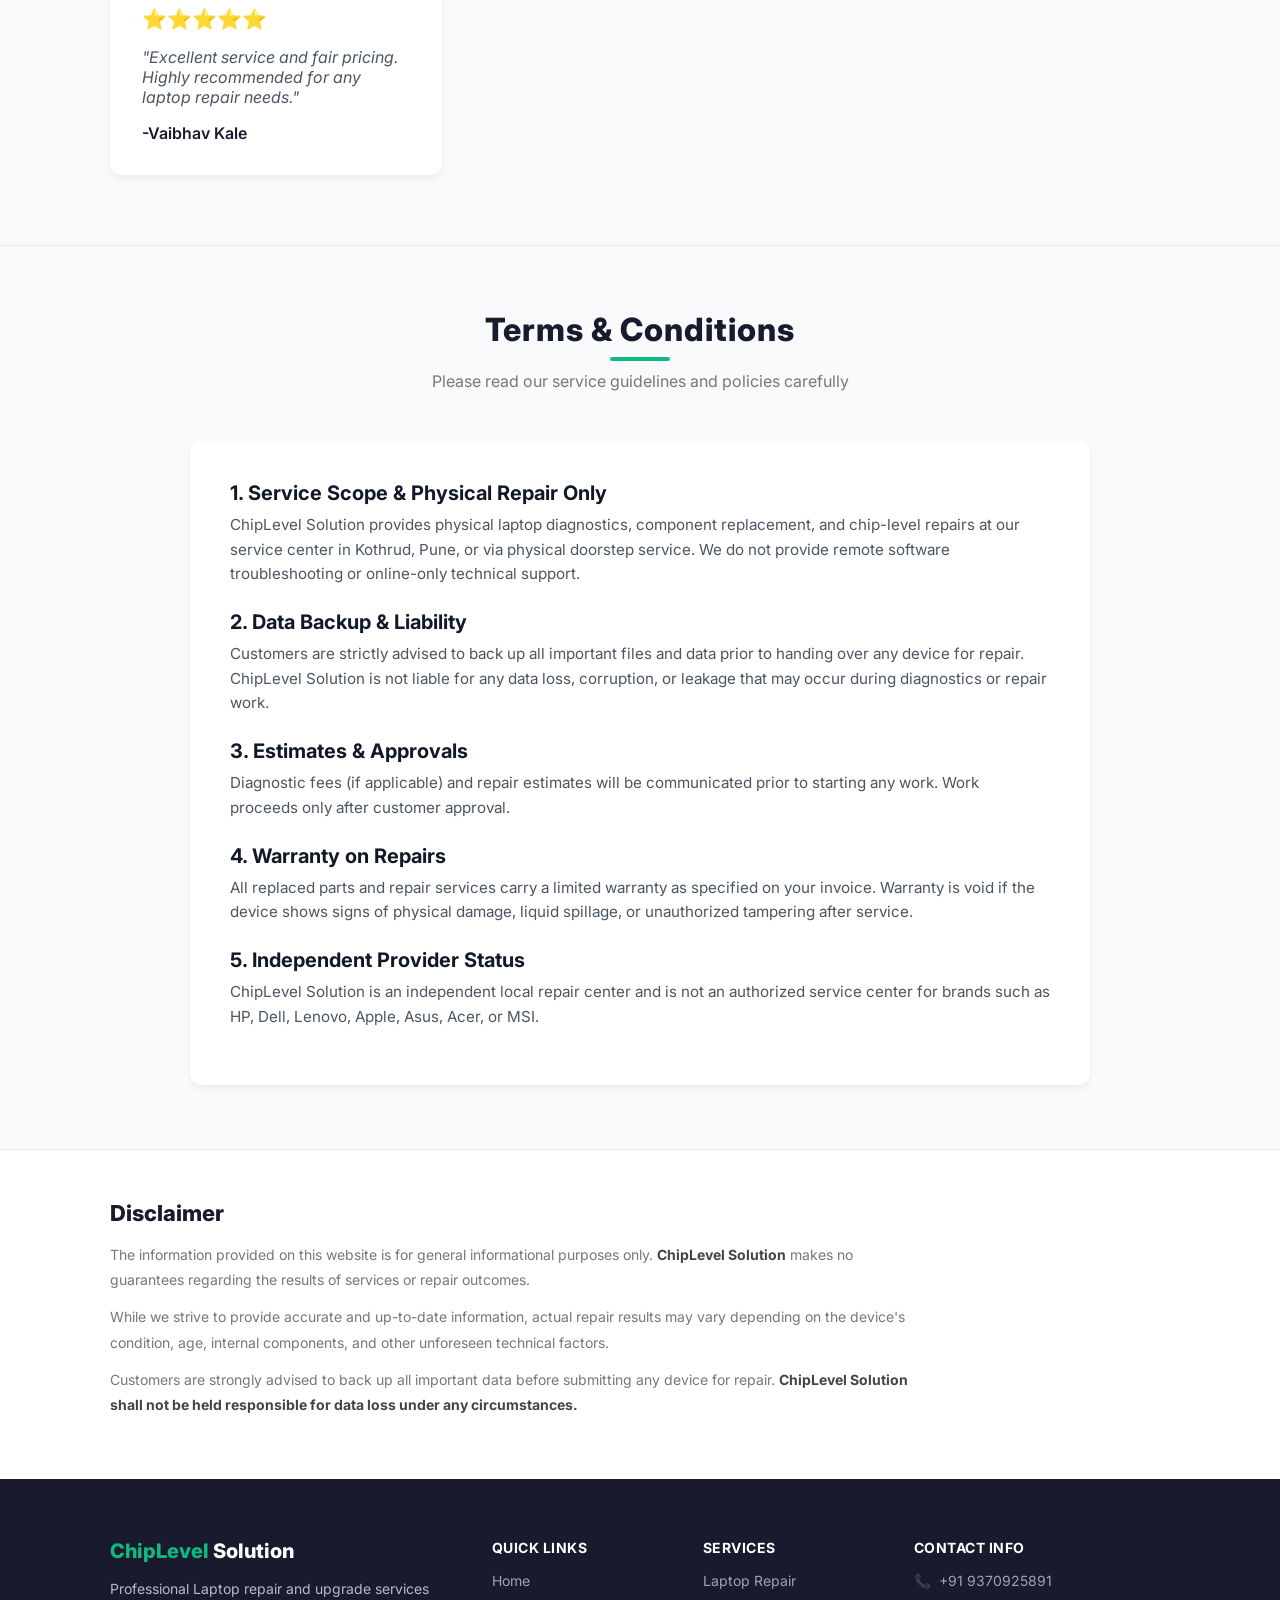
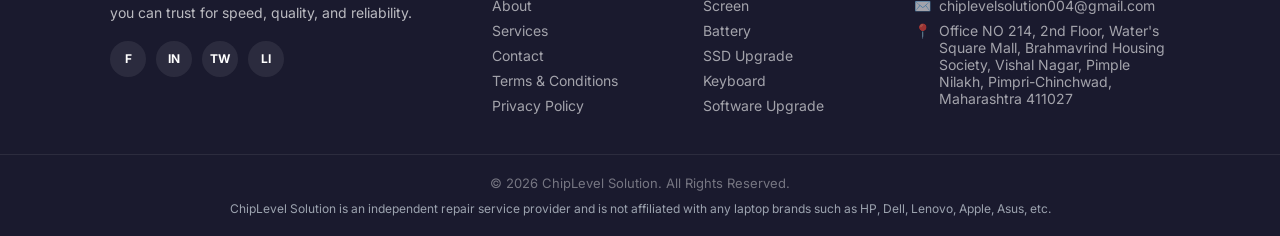
==== commit 2e9c62e4: "Update index.html Changing  Address" ====
--- a/index.html
+++ b/index.html
@@ -143,7 +143,7 @@
             </div>
             <h1 data-aos="fade-up" data-aos-delay="400">Expert Laptop Repair<br>& Upgrade Services</h1>
             <p class="hero-sub" data-aos="fade-up" data-aos-delay="600">Fast diagnostics, genuine parts, and
-                professional chip-level repair in Kothrud, Pune.
+                professional chip-level repair in All Pimpri-Chinchwad, Pune.
             </p>
             <div class="hero-actions" data-aos="fade-up" data-aos-delay="800">
                 <a href="tel:9370925891" class="btn-primary-call">📞 Call Now: +91 9370925891</a>
